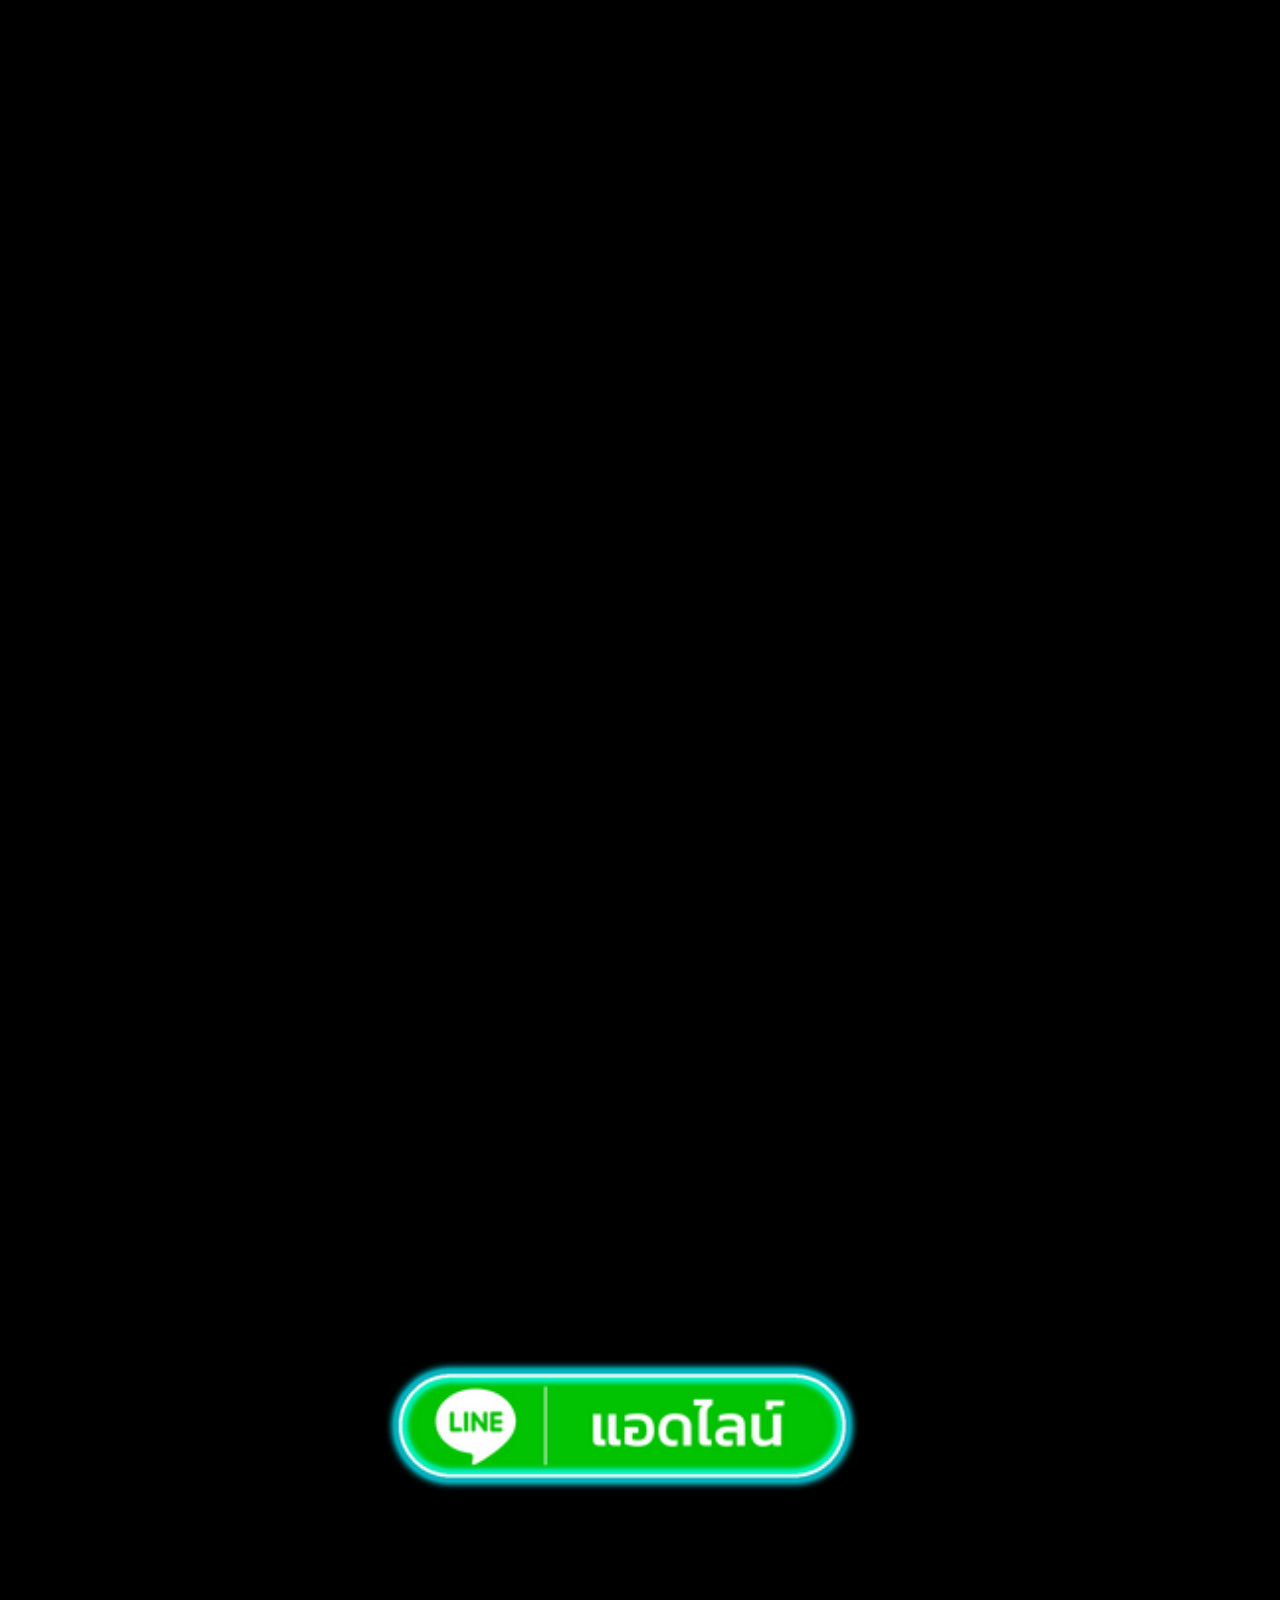
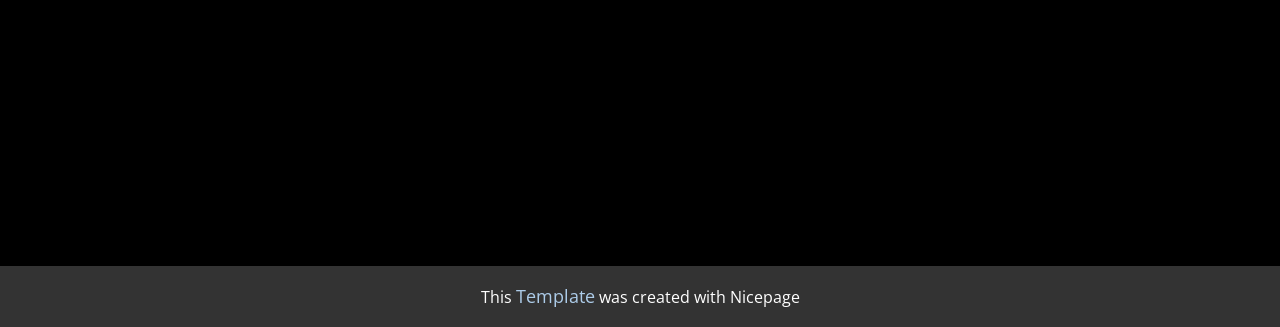
==== index.html @ 93cdf3be "Add files via upload" ====
<!DOCTYPE html>
<html style="font-size: 16px;" lang="en"><head>
    <meta name="viewport" content="width=device-width, initial-scale=1.0">
    <meta charset="utf-8">
    <meta name="keywords" content="">
    <meta name="description" content="">
    <title>GOPREMIUM</title>
    <link rel="stylesheet" href="nicepage.css" media="screen">
<link rel="stylesheet" href="index.css" media="screen">
    <script class="u-script" type="text/javascript" src="jquery.js" defer=""></script>
    <script class="u-script" type="text/javascript" src="nicepage.js" defer=""></script>
    <meta name="generator" content="Nicepage 7.15.4, nicepage.com">
    
    
    
    
    
    
    <link id="u-page-google-font" rel="stylesheet" href="https://fonts.googleapis.com/css2?display=swap&amp;family=Roboto:ital,wght@0,100;0,200;0,300;0,400;0,500;0,600;0,700;0,800;0,900;1,100;1,200;1,300;1,400;1,500;1,600;1,700;1,800;1,900&amp;family=Open+Sans:ital,wght@0,300;0,400;0,500;0,600;0,700;0,800;1,300;1,400;1,500;1,600;1,700;1,800">
    <script type="application/ld+json">{
		"@context": "http://schema.org",
		"@type": "Organization",
		"name": ""
}</script>
    <meta name="theme-color" content="#478ac9">
    <meta property="og:title" content="GOPREMIUM">
    <meta property="og:type" content="website">
  <meta data-intl-tel-input-cdn-path="intlTelInput/"></head>
  <body data-home-page="GOPREMIUM.html" data-home-page-title="GOPREMIUM" data-path-to-root="./" data-include-products="false" class="u-body u-clearfix u-xl-mode" data-lang="en"><header class="u-black u-clearfix u-header u-header" id="header"><div class="u-clearfix u-sheet u-valign-middle-lg u-valign-middle-md u-valign-middle-sm u-valign-middle-xl u-sheet-1">
        <div class="u-video u-video-contain u-video-1">
          <div class="embed-responsive embed-responsive-1">
            <iframe style="position: absolute;top: 0;left: 0;width: 100%;height: 100%;" class="embed-responsive-item" src="https://www.youtube.com/embed/jH6SgAZdthA?playlist=jH6SgAZdthA&amp;loop=1&amp;mute=1&amp;showinfo=0&amp;controls=0&amp;start=0&amp;autoplay=1" data-autoplay="1" frameborder="0" allowfullscreen=""></iframe>
          </div>
        </div>
      </div></header>
    <section class="u-black u-clearfix u-container-align-center u-section-1" id="block-1">
      <div class="u-clearfix u-sheet u-sheet-1">
        <div class="u-expanded-width-xs u-video u-video-contain u-video-1">
          <div class="embed-responsive embed-responsive-1">
            <iframe style="position: absolute;top: 0;left: 0;width: 100%;height: 100%;" class="embed-responsive-item" src="https://www.youtube.com/embed/jH6SgAZdthA?playlist=jH6SgAZdthA&amp;loop=1&amp;mute=1&amp;showinfo=0&amp;controls=0&amp;start=0&amp;autoplay=1" data-autoplay="1" frameborder="0" allowfullscreen=""></iframe>
          </div>
        </div>
      </div>
    </section>
    <section class="u-black u-clearfix u-container-align-center u-section-2" id="block-2">
      <div class="u-clearfix u-sheet u-sheet-1">
        <div class="u-expanded-width-xs u-video u-video-contain u-video-1">
          <div class="embed-responsive embed-responsive-1">
            <iframe style="position: absolute;top: 0;left: 0;width: 100%;height: 100%;" class="embed-responsive-item" src="https://www.youtube.com/embed/B5QLQYy3P2M?playlist=B5QLQYy3P2M&amp;loop=1&amp;mute=1&amp;showinfo=0&amp;controls=0&amp;start=0&amp;autoplay=1" data-autoplay="1" frameborder="0" allowfullscreen=""></iframe>
          </div>
        </div>
      </div>
    </section>
    <section class="u-black u-clearfix u-container-align-center u-section-3" id="block-3">
      <div class="u-clearfix u-sheet u-valign-middle-xs u-sheet-1">
        <div class="u-expanded-width-xs u-video u-video-contain u-video-1">
          <div class="embed-responsive embed-responsive-1">
            <iframe style="position: absolute;top: 0;left: 0;width: 100%;height: 100%;" class="embed-responsive-item" src="https://www.youtube.com/embed/MY0XaTFmZc0?playlist=MY0XaTFmZc0&amp;loop=1&amp;mute=1&amp;showinfo=0&amp;controls=0&amp;start=0&amp;autoplay=1" data-autoplay="1" frameborder="0" allowfullscreen=""></iframe>
          </div>
        </div>
      </div>
    </section>
    <section class="u-black u-clearfix u-section-4" id="block-4">
      <div class="u-clearfix u-sheet u-valign-middle-xs u-sheet-1">
        <img class="custom-expanded infinite u-image u-image-contain u-image-default u-preserve-proportions u-image-1" src="images/d4322e92-223e-3768-cf00-bc6e5fb22222.png" alt="" data-image-width="150" data-image-height="43" data-href="https://line.me/R/ti/p/%40615yysio" title="ADDLINE" data-animation-name="flash" data-animation-duration="1000" data-animation-delay="0" data-animation-direction="">
      </div>
    </section>
    
    
    
    <footer class="u-align-center u-black u-clearfix u-container-align-center u-footer u-footer" id="footer"><div class="u-clearfix u-sheet u-sheet-1"></div></footer>
    <section class="u-backlink u-clearfix u-grey-80"> This <a href="https://nicepage.com/templates">Template</a> was created with Nicepage 
    </section>
  
</body></html>
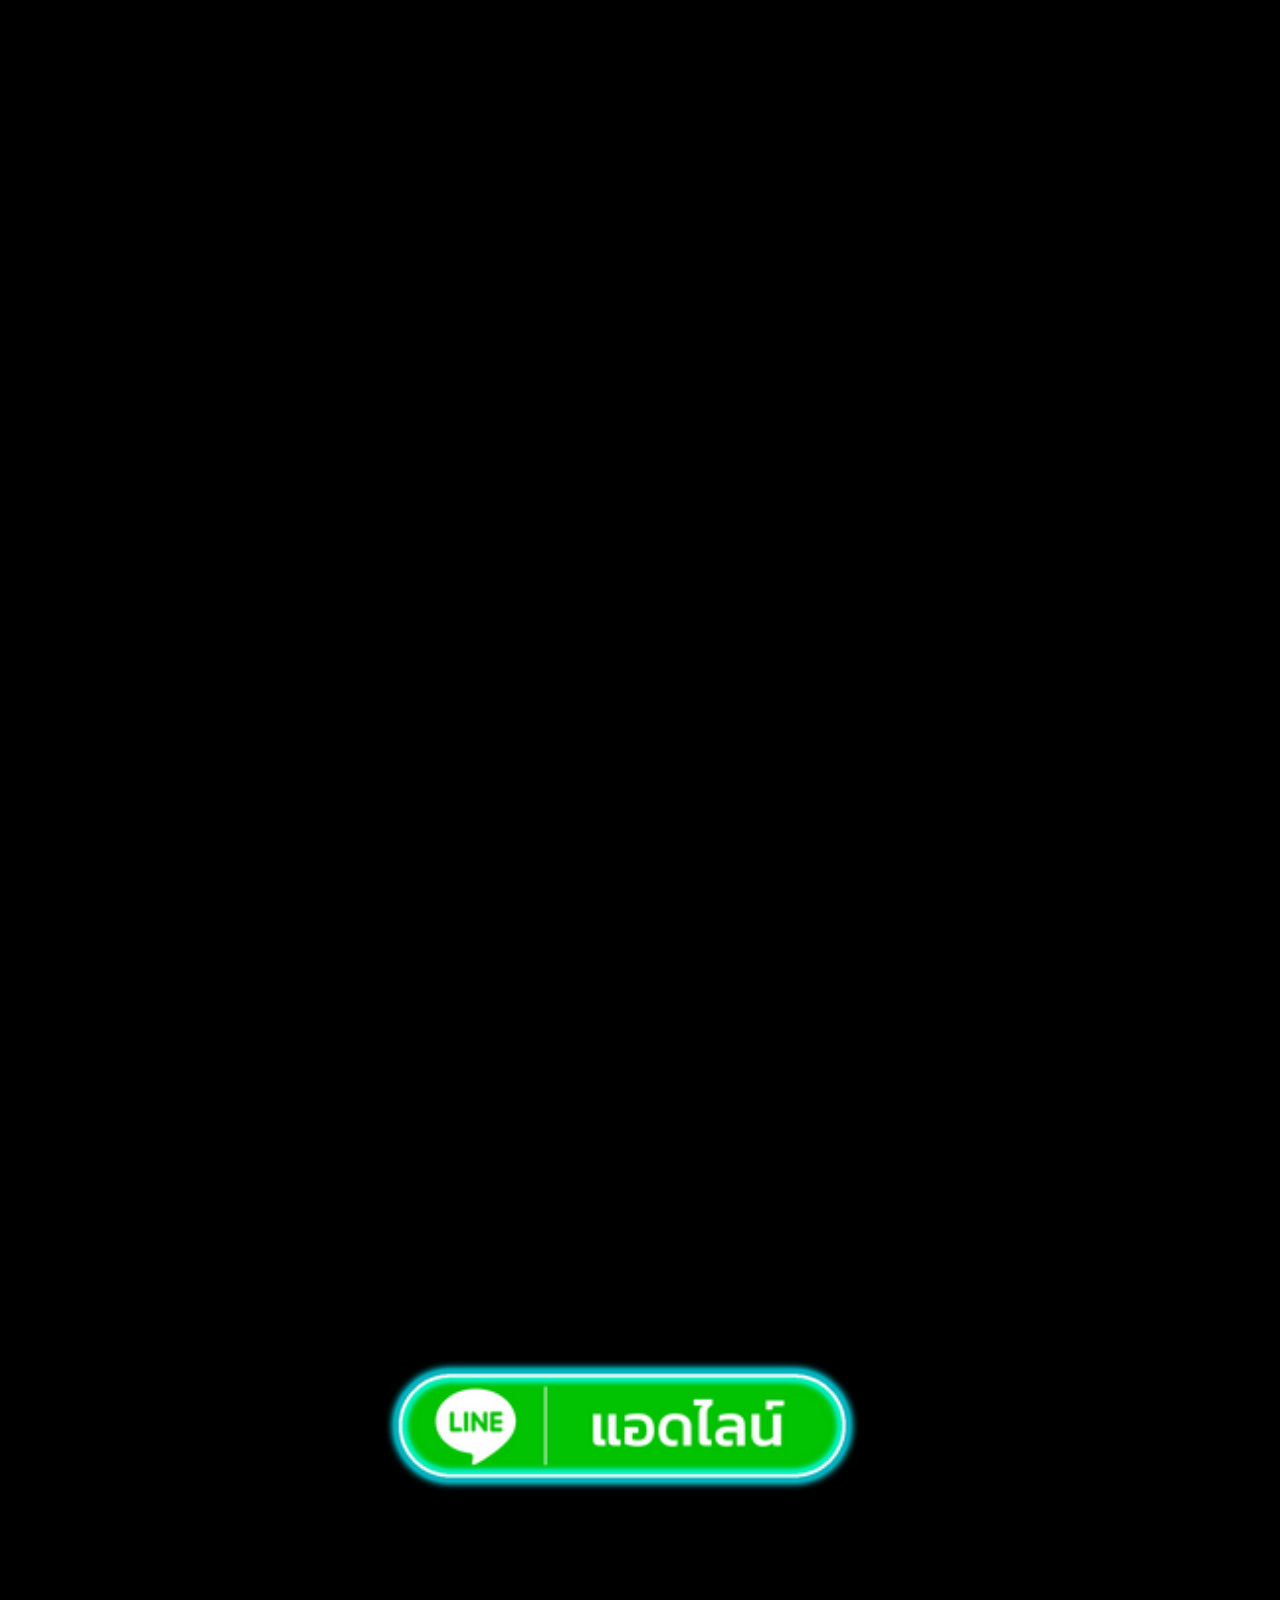
==== commit 32dfe369: "Update index.html" ====
--- a/index.html
+++ b/index.html
@@ -69,7 +69,6 @@
     
     
     <footer class="u-align-center u-black u-clearfix u-container-align-center u-footer u-footer" id="footer"><div class="u-clearfix u-sheet u-sheet-1"></div></footer>
-    <section class="u-backlink u-clearfix u-grey-80"> This <a href="https://nicepage.com/templates">Template</a> was created with Nicepage 
-    </section>
+
   
-</body></html>+</body></html>
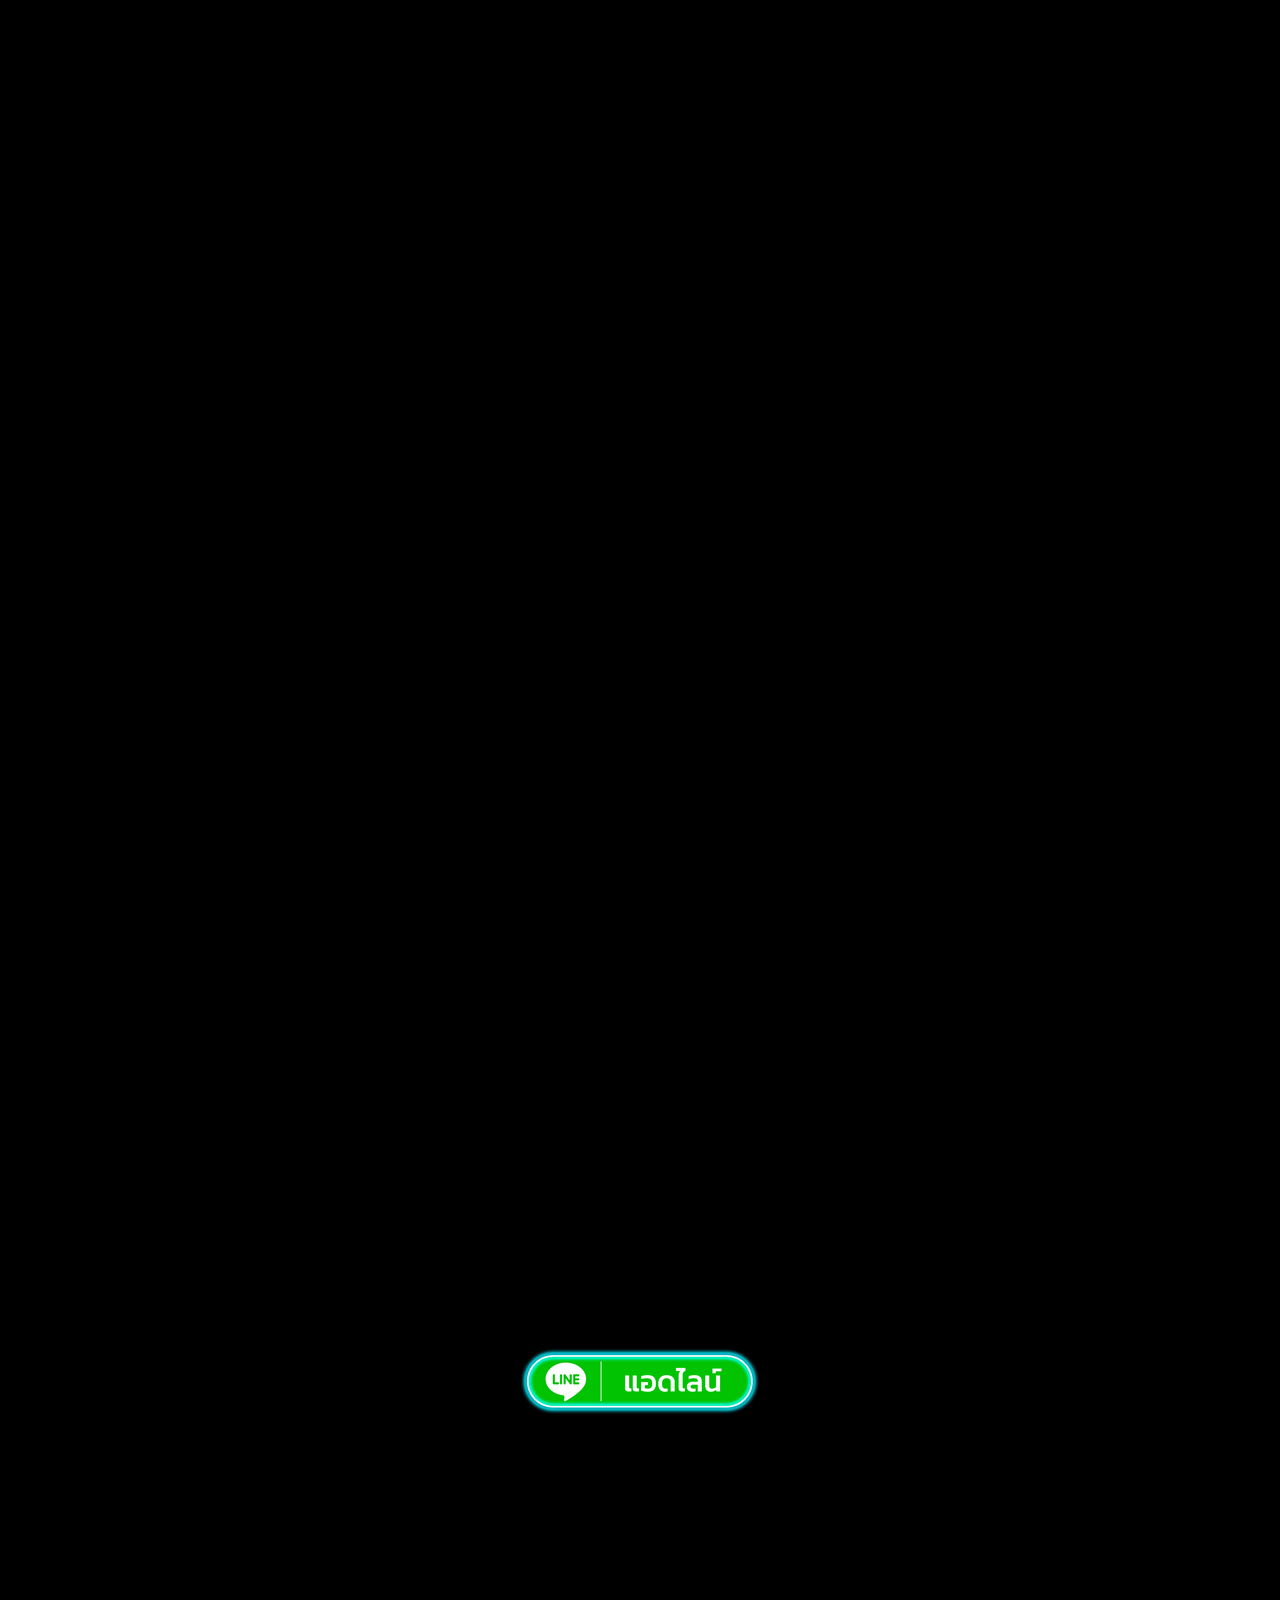
==== commit b228ac73: "Update index.html" ====
--- a/index.html
+++ b/index.html
@@ -61,10 +61,20 @@
       </div>
     </section>
     <section class="u-black u-clearfix u-section-4" id="block-4">
-      <div class="u-clearfix u-sheet u-valign-middle-xs u-sheet-1">
-        <img class="custom-expanded infinite u-image u-image-contain u-image-default u-preserve-proportions u-image-1" src="images/d4322e92-223e-3768-cf00-bc6e5fb22222.png" alt="" data-image-width="150" data-image-height="43" data-href="https://line.me/R/ti/p/%40615yysio" title="ADDLINE" data-animation-name="flash" data-animation-duration="1000" data-animation-delay="0" data-animation-direction="">
-      </div>
-    </section>
+  <div class="u-clearfix u-sheet u-valign-middle-xs u-sheet-1" style="text-align:center;">
+    
+    <!-- ห่อภาพปุ่มด้วย div สำหรับเอฟเฟกต์นีออน -->
+    <a href="https://line.me/R/ti/p/%40615yysio" target="_blank" class="neon-wrapper">
+      <img
+        src="images/d4322e92-223e-3768-cf00-bc6e5fb22222.png"
+        alt="ADD LINE"
+        class="neon-png"
+        title="ADD LINE">
+    </a>
+
+  </div>
+</section>
+
     
     
     
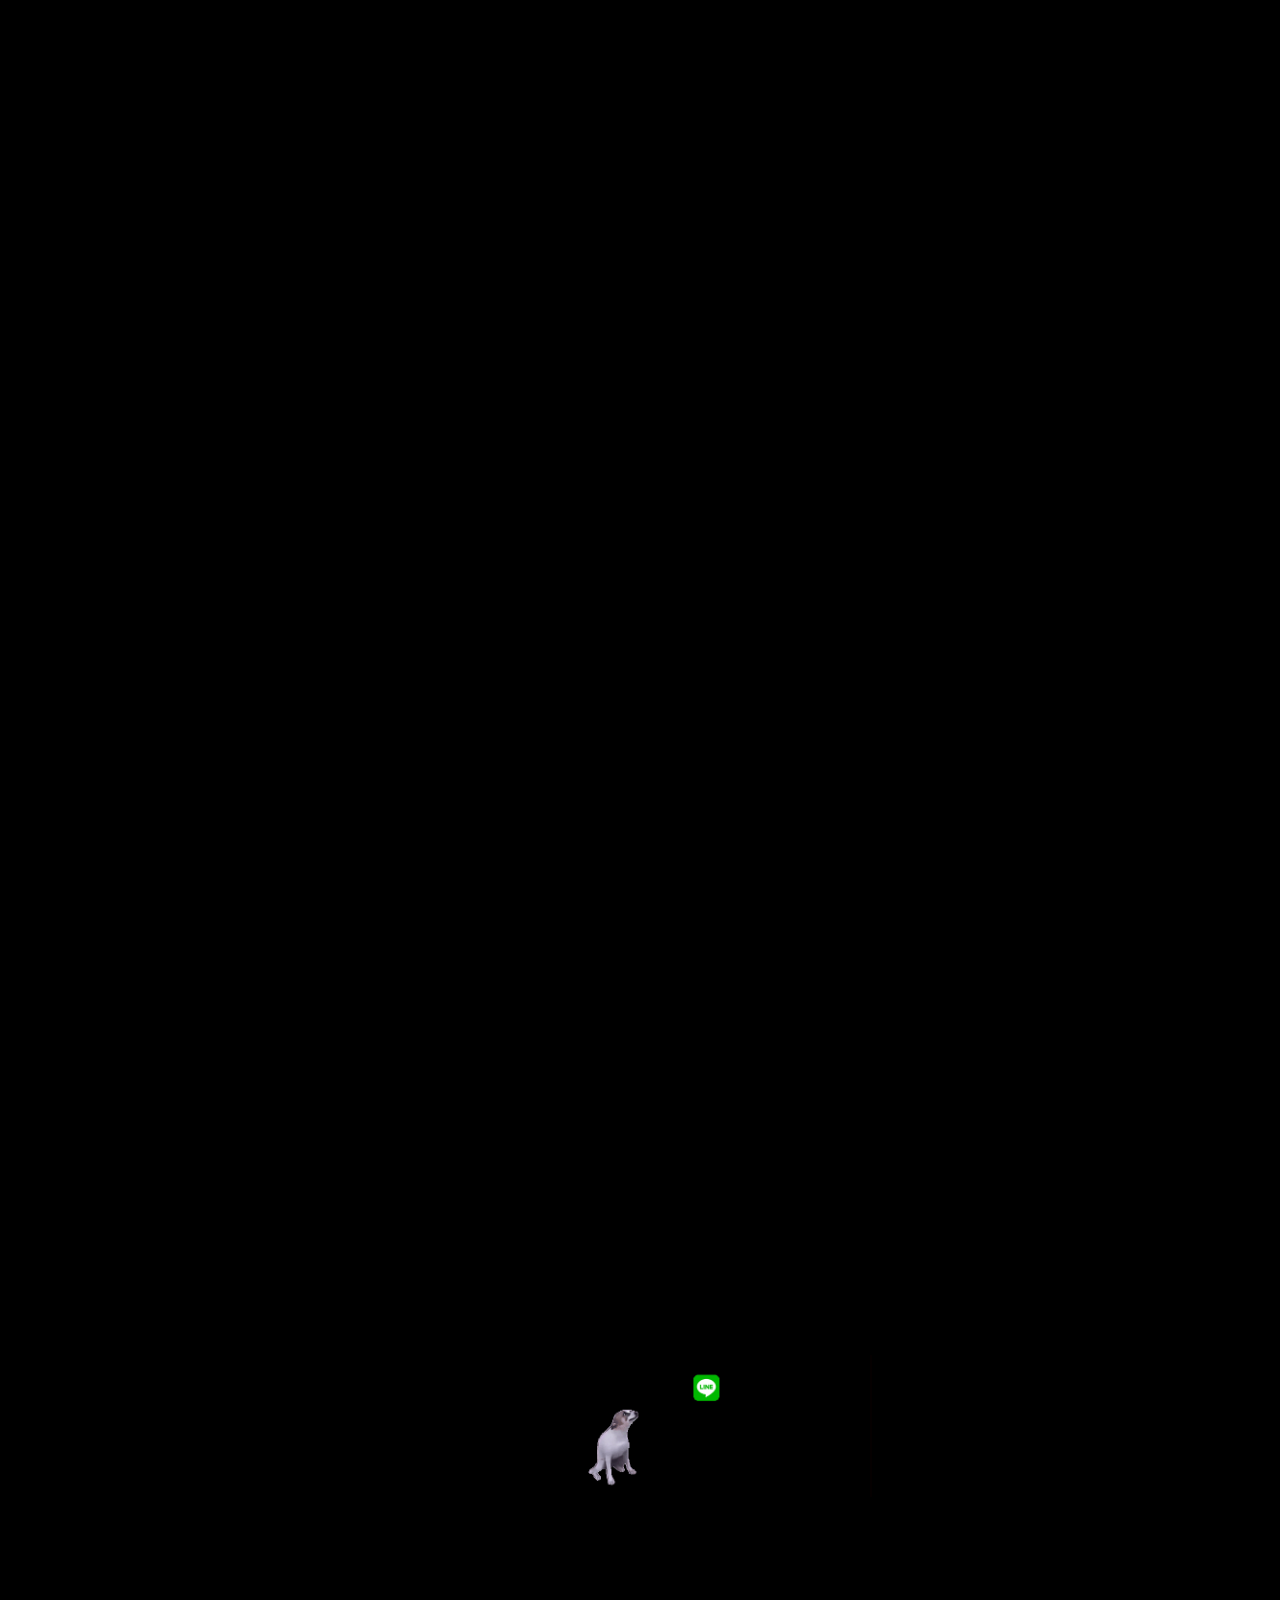
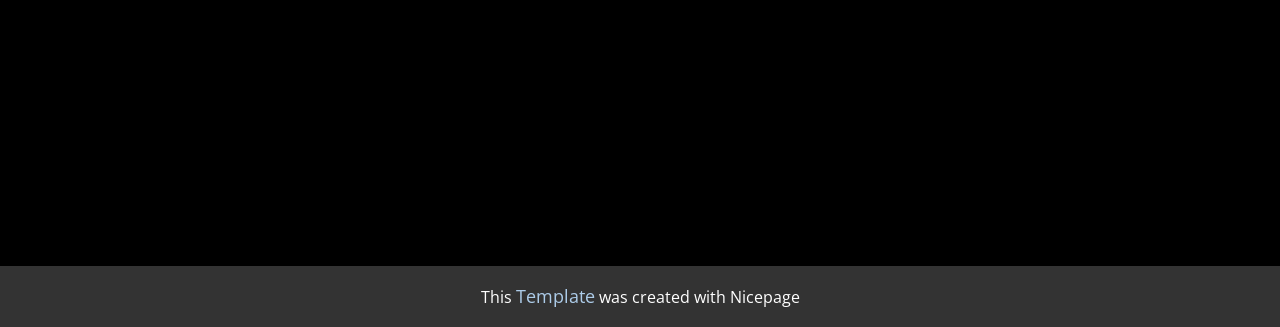
==== commit 97d853e2: "Add files via upload" ====
--- a/index.html
+++ b/index.html
@@ -20,10 +20,11 @@
     <script type="application/ld+json">{
 		"@context": "http://schema.org",
 		"@type": "Organization",
-		"name": ""
+		"name": "Site2"
 }</script>
     <meta name="theme-color" content="#478ac9">
     <meta property="og:title" content="GOPREMIUM">
+    <meta property="og:description" content="">
     <meta property="og:type" content="website">
   <meta data-intl-tel-input-cdn-path="intlTelInput/"></head>
   <body data-home-page="GOPREMIUM.html" data-home-page-title="GOPREMIUM" data-path-to-root="./" data-include-products="false" class="u-body u-clearfix u-xl-mode" data-lang="en"><header class="u-black u-clearfix u-header u-header" id="header"><div class="u-clearfix u-sheet u-valign-middle-lg u-valign-middle-md u-valign-middle-sm u-valign-middle-xl u-sheet-1">
@@ -46,7 +47,7 @@
       <div class="u-clearfix u-sheet u-sheet-1">
         <div class="u-expanded-width-xs u-video u-video-contain u-video-1">
           <div class="embed-responsive embed-responsive-1">
-            <iframe style="position: absolute;top: 0;left: 0;width: 100%;height: 100%;" class="embed-responsive-item" src="https://www.youtube.com/embed/B5QLQYy3P2M?playlist=B5QLQYy3P2M&amp;loop=1&amp;mute=1&amp;showinfo=0&amp;controls=0&amp;start=0&amp;autoplay=1" data-autoplay="1" frameborder="0" allowfullscreen=""></iframe>
+            <iframe style="position: absolute;top: 0;left: 0;width: 100%;height: 100%;" class="embed-responsive-item" src="https://www.youtube.com/embed/B5QLQYy3P2M?mute=0&amp;showinfo=0&amp;controls=0&amp;start=0" frameborder="0" allowfullscreen=""></iframe>
           </div>
         </div>
       </div>
@@ -61,24 +62,15 @@
       </div>
     </section>
     <section class="u-black u-clearfix u-section-4" id="block-4">
-  <div class="u-clearfix u-sheet u-valign-middle-xs u-sheet-1" style="text-align:center;">
-    
-    <!-- ห่อภาพปุ่มด้วย div สำหรับเอฟเฟกต์นีออน -->
-    <a href="https://line.me/R/ti/p/%40615yysio" target="_blank" class="neon-wrapper">
-      <img
-        src="images/d4322e92-223e-3768-cf00-bc6e5fb22222.png"
-        alt="ADD LINE"
-        class="neon-png"
-        title="ADD LINE">
-    </a>
-
-  </div>
-</section>
-
+      <div class="u-clearfix u-sheet u-valign-middle-xs u-sheet-1">
+        <img class="custom-expanded infinite u-image u-image-contain u-image-round u-preserve-proportions u-image-1" src="images/dogd.gif" alt="" data-image-width="150" data-image-height="98" data-href="https://line.me/R/ti/p/%40615yysio" title="ADDLINE" data-animation-out="0">
+      </div>
+    </section>
     
     
     
     <footer class="u-align-center u-black u-clearfix u-container-align-center u-footer u-footer" id="footer"><div class="u-clearfix u-sheet u-sheet-1"></div></footer>
-
+    <section class="u-backlink u-clearfix u-grey-80"> This <a href="https://nicepage.com/templates">Template</a> was created with Nicepage 
+    </section>
   
-</body></html>
+</body></html>
--- a/nicepage.css
+++ b/nicepage.css
@@ -45520,7 +45520,234 @@
 
 /*begin-variables sitestylecss*/
 
+.u-custom-color-1,
+        .u-body.u-custom-color-1,
+        section.u-custom-color-1:before,
+        .u-custom-color-1 > .u-audio-main-layout-wrapper:before,
+        .u-custom-color-1 > .u-container-layout:before,
+        .u-custom-color-1 > .u-inner-container-layout:before,
+        .u-custom-color-1.u-sidenav:before,
+        .u-container-layout.u-container-layout.u-custom-color-1:before,
+        .u-table-alt-custom-color-1 tr:nth-child(even)
+        {
+            color: #ffffff;
+            background-color: #ff0000;
 
+        }
+
+        .u-input.u-custom-color-1,
+        .u-field-input.u-custom-color-1,
+        .u-button-style.u-custom-color-1,
+        .u-button-style.u-custom-color-1[class*="u-border-"]
+        {
+            color: #ffffff !important;
+            background-color: #ff0000 !important;
+        }
+
+        .u-button-style.u-custom-color-1:hover,
+        .u-button-style.u-custom-color-1[class*="u-border-"]:hover,
+        .u-button-style.u-custom-color-1:focus,
+        .u-button-style.u-custom-color-1[class*="u-border-"]:focus,
+        .u-button-style.u-button-style.u-custom-color-1:active,
+        .u-button-style.u-button-style.u-custom-color-1[class*="u-border-"]:active,
+        .u-button-style.u-button-style.u-custom-color-1.active,
+        .u-button-style.u-button-style.u-custom-color-1[class*="u-border-"].active,
+        li.active > .u-button-style.u-button-style.u-custom-color-1,
+        li.active > .u-button-style.u-button-style.u-custom-color-1[class*="u-border-"]
+        {
+            color: #ffffff !important;
+            background-color: #e60000 !important;
+        }
+
+        /* hover */
+        .u-hover-custom-color-1:hover,
+        .u-hover-custom-color-1[class*="u-border-"]:hover,
+        .u-hover-custom-color-1:focus,
+        .u-hover-custom-color-1[class*="u-border-"]:focus,
+        a.u-button-style.u-hover-custom-color-1:hover,
+        a.u-button-style.u-hover-custom-color-1.hover,
+        a.u-button-style.u-hover-custom-color-1[class*="u-border-"]:hover,
+        a.u-button-style.u-hover-custom-color-1[class*="u-border-"].hover,
+        a.u-button-style:hover > .u-hover-custom-color-1,
+        a.u-button-style:hover > .u-hover-custom-color-1[class*="u-border-"],
+        a.u-button-style.u-hover-custom-color-1:focus,
+        a.u-button-style.u-hover-custom-color-1[class*="u-border-"]:focus
+        {
+            color: #ffffff !important;
+            background-color: #ff0000 !important;
+        }
+
+        /* active */
+        .u-active-custom-color-1.u-active.u-active,
+        .u-active-custom-color-1[class*="u-border-"].u-active.u-active,
+        a.u-button-style.u-button-style.u-active-custom-color-1:active,
+        a.u-button-style.u-button-style.u-active-custom-color-1[class*="u-border-"]:active,
+        a.u-button-style.u-button-style.u-active-custom-color-1.active,
+        a.u-button-style.u-button-style.u-active-custom-color-1[class*="u-border-"].active,
+        a.u-button-style.u-button-style.active > .u-active-custom-color-1,
+        a.u-button-style.u-button-style.active > .u-active-custom-color-1[class*="u-border-"],
+        li.active > a.u-button-style.u-button-style.u-active-custom-color-1,
+        li.active > a.u-button-style.u-button-style.u-active-custom-color-1[class*="u-border-"],
+        input.u-field-input.u-field-input.u-active-custom-color-1:checked
+        {
+            color: #ffffff !important;
+            background-color: #ff0000 !important;
+        }
+
+        a.u-link.u-hover-custom-color-1:hover {
+            color: #ff0000 !important;
+        }
+
+        
+
+        
+        .u-border-custom-color-1,
+        .u-border-custom-color-1.u-input,
+        .u-border-custom-color-1.u-field-input.u-field-input,
+        .u-separator-custom-color-1:after
+        {
+            border-color: #ff0000;
+            stroke: #ff0000;
+        }
+
+        .u-button-style.u-border-custom-color-1
+        {
+            border-color: #ff0000 !important;
+            color: #ff0000 !important;
+            background-color: transparent !important;
+        }
+
+        .u-button-style.u-border-custom-color-1:hover,
+        .u-button-style.u-border-custom-color-1:focus
+        {
+            border-color: transparent !important;
+            color: #e60000 !important;
+            background-color: transparent !important;
+        }
+
+        .u-border-hover-custom-color-1:hover,
+        .u-border-hover-custom-color-1:focus,
+        a.u-button-style.u-border-hover-custom-color-1:hover,
+        a.u-button-style:hover > .u-border-hover-custom-color-1,
+        a.u-button-style.u-border-hover-custom-color-1:focus
+        {
+            color: #ff0000 !important;
+            border-color: #ff0000 !important;
+        }
+
+
+        .u-border-active-custom-color-1.u-active.u-active,
+        a.u-button-style.u-button-style.u-border-active-custom-color-1:active,
+        a.u-button-style.u-button-style.u-border-active-custom-color-1.active,
+        a.u-button-style.u-button-style.active > .u-border-active-custom-color-1,
+        li.active > a.u-button-style.u-button-style.u-border-active-custom-color-1,
+        input.u-field-input.u-field-input.u-border-active-custom-color-1:checked
+        {
+            color: #ff0000 !important;
+            border-color: #ff0000 !important;
+        }
+
+        .u-link.u-border-custom-color-1[class*="u-border-"]
+        {
+            border-color: #ff0000 !important;
+        }
+
+        .u-link.u-border-custom-color-1[class*="u-border-"]:hover
+        {
+            border-color: #e60000 !important;
+        }
+        
+
+        
+        .u-text-custom-color-1,
+        .u-input.u-text-custom-color-1,
+        .u-input.u-text-custom-color-1[class*="u-border-"],
+        li.active > a.u-button-style.u-text-custom-color-1,
+        li.active > a.u-button-style.u-text-custom-color-1[class*="u-border-"],
+        a.u-button-style.u-text-custom-color-1,
+        a.u-button-style.u-text-custom-color-1[class*="u-border-"]
+        {
+            color: #ff0000 !important;
+            
+            
+            
+        }
+
+        a.u-button-style.u-text-custom-color-1:hover,
+        a.u-button-style.u-text-custom-color-1[class*="u-border-"]:hover,
+        a.u-button-style.u-text-custom-color-1:focus,
+        a.u-button-style.u-text-custom-color-1[class*="u-border-"]:focus,
+        a.u-button-style.u-button-style.u-text-custom-color-1:active,
+        a.u-button-style.u-button-style.u-text-custom-color-1[class*="u-border-"]:active,
+        a.u-button-style.u-button-style.u-text-custom-color-1.active,
+        a.u-button-style.u-button-style.u-text-custom-color-1[class*="u-border-"].active
+        {
+            color: #e60000 !important;
+        }
+
+        /* hover */
+        a.u-button-style:hover > .u-text-hover-custom-color-1,
+        a.u-button-style:hover > .u-text-hover-custom-color-1[class*="u-border-"],
+        a.u-button-style.u-button-style.u-text-hover-custom-color-1:hover,
+        a.u-button-style.u-button-style.u-text-hover-custom-color-1[class*="u-border-"]:hover,
+        a.u-button-style.u-button-style.u-button-style.u-text-hover-custom-color-1.active,
+        a.u-button-style.u-button-style.u-button-style.u-text-hover-custom-color-1[class*="u-border-"].active,
+        a.u-button-style.u-button-style.u-button-style.u-text-hover-custom-color-1:active,
+        a.u-button-style.u-button-style.u-button-style.u-text-hover-custom-color-1[class*="u-border-"]:active,
+        a.u-button-style.u-button-style.u-text-hover-custom-color-1:focus,
+        a.u-button-style.u-button-style.u-text-hover-custom-color-1[class*="u-border-"]:focus,
+        :not(.level-2) > .u-nav > .u-nav-item > a.u-nav-link.u-text-hover-custom-color-1:hover,
+        .u-text-hover-custom-color-1.u-language-url:hover,
+        .u-text-hover-custom-color-1 .u-language-url:hover,
+        .u-text-hover-custom-color-1.u-carousel-control:hover,
+        .u-text-hover-custom-color-1.u-gallery-nav:hover,
+        .u-popupmenu-items.u-text-hover-custom-color-1 .u-nav-link:hover,
+        .u-calendar-time-list .u-calendar-time-slot.u-text-hover-custom-color-1:hover
+        {
+            color: #ff0000 !important;
+        }
+
+        /* active */
+        a.u-button-style.u-button-style.u-button-style.u-button-style.u-text-active-custom-color-1:active,
+        a.u-button-style.u-button-style.u-button-style.u-button-style.u-text-active-custom-color-1[class*="u-border-"]:active,
+        a.u-button-style.u-button-style.u-button-style.u-button-style.u-text-active-custom-color-1.active,
+        a.u-button-style.u-button-style.u-button-style.u-button-style.u-text-active-custom-color-1[class*="u-border-"].active,
+        a.u-button-style.u-button-style.active > .u-text-active-custom-color-1,
+        a.u-button-style.u-button-style.active > .u-text-active-custom-color-1[class*="u-border-"],
+        :not(.level-2) > .u-nav > .u-nav-item > a.u-nav-link.u-nav-link.u-text-active-custom-color-1.active,
+        .u-popupmenu-items.u-popupmenu-items.u-text-active-custom-color-1 .u-nav-link.active,
+        .u-calendar-time-list .u-calendar-time-slot.u-text-active-custom-color-1.u-active
+        {
+            color: #ff0000 !important;
+        }
+
+        .u-text-custom-color-1 .u-svg-link {
+            fill: #ff0000;
+        }
+
+        .u-text-hover-custom-color-1:hover .u-svg-link,
+        .u-text-hover-custom-color-1:focus .u-svg-link,
+        .u-button-style:hover > .u-text-hover-custom-color-1 .u-svg-link
+        {
+            fill: #ff0000;
+        }
+
+        .u-text-active-custom-color-1:active .u-svg-link.u-svg-link,
+        .u-button-style.u-button-style:active > .u-text-active-custom-color-1 .u-svg-link,
+        .u-button-style.u-button-style.active > .u-text-active-custom-color-1 .u-svg-link
+        {
+            fill: #ff0000;
+        }
+
+        .u-link.u-text-custom-color-1:hover
+        {
+            color: #e60000 !important;
+        }
+
+        a.u-link.u-text-hover-custom-color-1:hover
+        {
+            color: #ff0000 !important;
+        }
 
         .u-body
         {
@@ -46090,15 +46317,15 @@
         /** color-rules **/
 
         /** alt-color-rules **/
-        :where(.u-body-color, .u-palette-1-base, .u-palette-1-dark-3, .u-palette-1-dark-2, .u-palette-1-dark-1, .u-palette-1, .u-palette-1-light-1, .u-palette-2-base, .u-palette-2-dark-3, .u-palette-2-dark-2, .u-palette-2-dark-1, .u-palette-2, .u-palette-2-light-1, .u-palette-3-dark-3, .u-palette-3-dark-2, .u-palette-3-dark-1, .u-palette-4-base, .u-palette-4-dark-3, .u-palette-4-dark-2, .u-palette-4-dark-1, .u-palette-5-dark-3, .u-palette-5-dark-2, .u-palette-5-dark-1, .u-grey-40, .u-grey-30, .u-grey-90, .u-grey-80, .u-grey-75, .u-black, .u-grey-70, .u-grey-60, .u-grey-50, .u-grey-dark-3, .u-grey-dark-2, .u-grey-dark-1, .u-grey, .u-shading) a, :where(.u-overlap-contrast .u-header) a:not(.u-nav-link):not(.u-btn)
+        :where(.u-custom-color-1, .u-body-color, .u-palette-1-base, .u-palette-1-dark-3, .u-palette-1-dark-2, .u-palette-1-dark-1, .u-palette-1, .u-palette-1-light-1, .u-palette-2-base, .u-palette-2-dark-3, .u-palette-2-dark-2, .u-palette-2-dark-1, .u-palette-2, .u-palette-2-light-1, .u-palette-3-dark-3, .u-palette-3-dark-2, .u-palette-3-dark-1, .u-palette-4-base, .u-palette-4-dark-3, .u-palette-4-dark-2, .u-palette-4-dark-1, .u-palette-5-dark-3, .u-palette-5-dark-2, .u-palette-5-dark-1, .u-grey-40, .u-grey-30, .u-grey-90, .u-grey-80, .u-grey-75, .u-black, .u-grey-70, .u-grey-60, .u-grey-50, .u-grey-dark-3, .u-grey-dark-2, .u-grey-dark-1, .u-grey, .u-shading) a, :where(.u-overlap-contrast .u-header) a:not(.u-nav-link):not(.u-btn)
         {
         color: #adcce9;
         }
-        :where(.u-body-color, .u-palette-1-base, .u-palette-1-dark-3, .u-palette-1-dark-2, .u-palette-1-dark-1, .u-palette-1, .u-palette-1-light-1, .u-palette-2-base, .u-palette-2-dark-3, .u-palette-2-dark-2, .u-palette-2-dark-1, .u-palette-2, .u-palette-2-light-1, .u-palette-3-dark-3, .u-palette-3-dark-2, .u-palette-3-dark-1, .u-palette-4-base, .u-palette-4-dark-3, .u-palette-4-dark-2, .u-palette-4-dark-1, .u-palette-5-dark-3, .u-palette-5-dark-2, .u-palette-5-dark-1, .u-grey-40, .u-grey-30, .u-grey-90, .u-grey-80, .u-grey-75, .u-black, .u-grey-70, .u-grey-60, .u-grey-50, .u-grey-dark-3, .u-grey-dark-2, .u-grey-dark-1, .u-grey) a:hover
+        :where(.u-custom-color-1, .u-body-color, .u-palette-1-base, .u-palette-1-dark-3, .u-palette-1-dark-2, .u-palette-1-dark-1, .u-palette-1, .u-palette-1-light-1, .u-palette-2-base, .u-palette-2-dark-3, .u-palette-2-dark-2, .u-palette-2-dark-1, .u-palette-2, .u-palette-2-light-1, .u-palette-3-dark-3, .u-palette-3-dark-2, .u-palette-3-dark-1, .u-palette-4-base, .u-palette-4-dark-3, .u-palette-4-dark-2, .u-palette-4-dark-1, .u-palette-5-dark-3, .u-palette-5-dark-2, .u-palette-5-dark-1, .u-grey-40, .u-grey-30, .u-grey-90, .u-grey-80, .u-grey-75, .u-black, .u-grey-70, .u-grey-60, .u-grey-50, .u-grey-dark-3, .u-grey-dark-2, .u-grey-dark-1, .u-grey) a:hover
         {
         color: #a1a1a1;
         }
-        :where(.u-body-color, .u-palette-1-base, .u-palette-1-dark-3, .u-palette-1-dark-2, .u-palette-1-dark-1, .u-palette-1, .u-palette-1-light-1, .u-palette-2-base, .u-palette-2-dark-3, .u-palette-2-dark-2, .u-palette-2-dark-1, .u-palette-2, .u-palette-2-light-1, .u-palette-3-dark-3, .u-palette-3-dark-2, .u-palette-3-dark-1, .u-palette-4-base, .u-palette-4-dark-3, .u-palette-4-dark-2, .u-palette-4-dark-1, .u-palette-5-dark-3, .u-palette-5-dark-2, .u-palette-5-dark-1, .u-grey-40, .u-grey-30, .u-grey-90, .u-grey-80, .u-grey-75, .u-black, .u-grey-70, .u-grey-60, .u-grey-50, .u-grey-dark-3, .u-grey-dark-2, .u-grey-dark-1, .u-grey) a:active
+        :where(.u-custom-color-1, .u-body-color, .u-palette-1-base, .u-palette-1-dark-3, .u-palette-1-dark-2, .u-palette-1-dark-1, .u-palette-1, .u-palette-1-light-1, .u-palette-2-base, .u-palette-2-dark-3, .u-palette-2-dark-2, .u-palette-2-dark-1, .u-palette-2, .u-palette-2-light-1, .u-palette-3-dark-3, .u-palette-3-dark-2, .u-palette-3-dark-1, .u-palette-4-base, .u-palette-4-dark-3, .u-palette-4-dark-2, .u-palette-4-dark-1, .u-palette-5-dark-3, .u-palette-5-dark-2, .u-palette-5-dark-1, .u-grey-40, .u-grey-30, .u-grey-90, .u-grey-80, .u-grey-75, .u-black, .u-grey-70, .u-grey-60, .u-grey-50, .u-grey-dark-3, .u-grey-dark-2, .u-grey-dark-1, .u-grey) a:active
         {
         color: #a1a1a1;
         }
--- a/index.css
+++ b/index.css
@@ -86,7 +86,9 @@
 .u-section-4 .u-image-1 {
   width: 495px;
   height: 142px;
-  margin: 9px auto 60px 305px;
+  box-shadow: 2px 0 0 0 rgba(255,0,0,0.02);
+  transform: rotate(0deg) scale(1) translateX(0px) translateY(0px);
+  margin: 9px auto 0 305px;
 }
 
 @media (max-width: 991px) {
@@ -103,14 +105,13 @@
 
 @media (max-width: 575px) {
   .u-section-4 .u-sheet-1 {
-    min-height: 98px;
+    min-height: 99px;
   }
 
   .u-section-4 .u-image-1 {
-    height: 78px;
-    width: 269px;
-    margin-top: 10px;
-    margin-left: auto;
-    margin-bottom: 10px;
+    height: 99px;
+    width: 342px;
+    filter: none;
+    margin: 1px -1px;
   }
 }
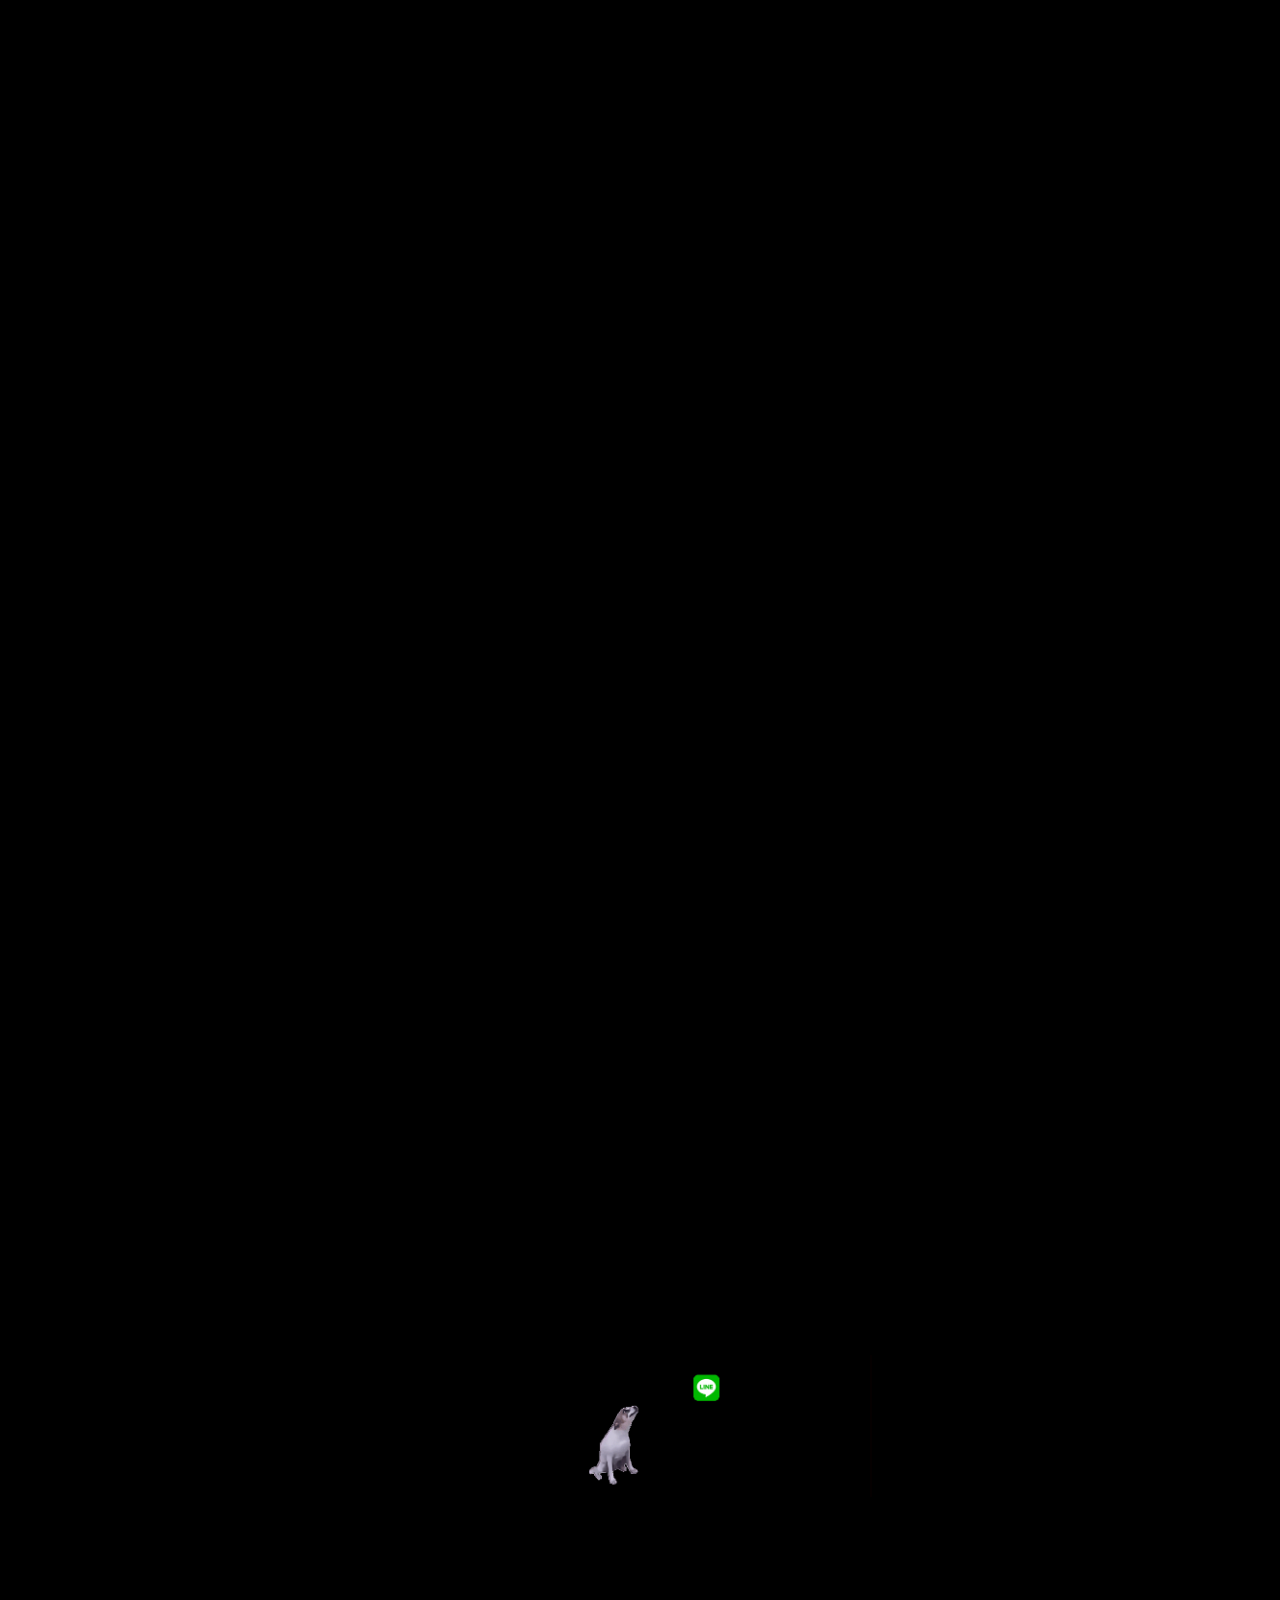
==== commit 6fe5e28a: "Update index.html" ====
--- a/index.html
+++ b/index.html
@@ -70,7 +70,6 @@
     
     
     <footer class="u-align-center u-black u-clearfix u-container-align-center u-footer u-footer" id="footer"><div class="u-clearfix u-sheet u-sheet-1"></div></footer>
-    <section class="u-backlink u-clearfix u-grey-80"> This <a href="https://nicepage.com/templates">Template</a> was created with Nicepage 
-    </section>
+
   
-</body></html>+</body></html>
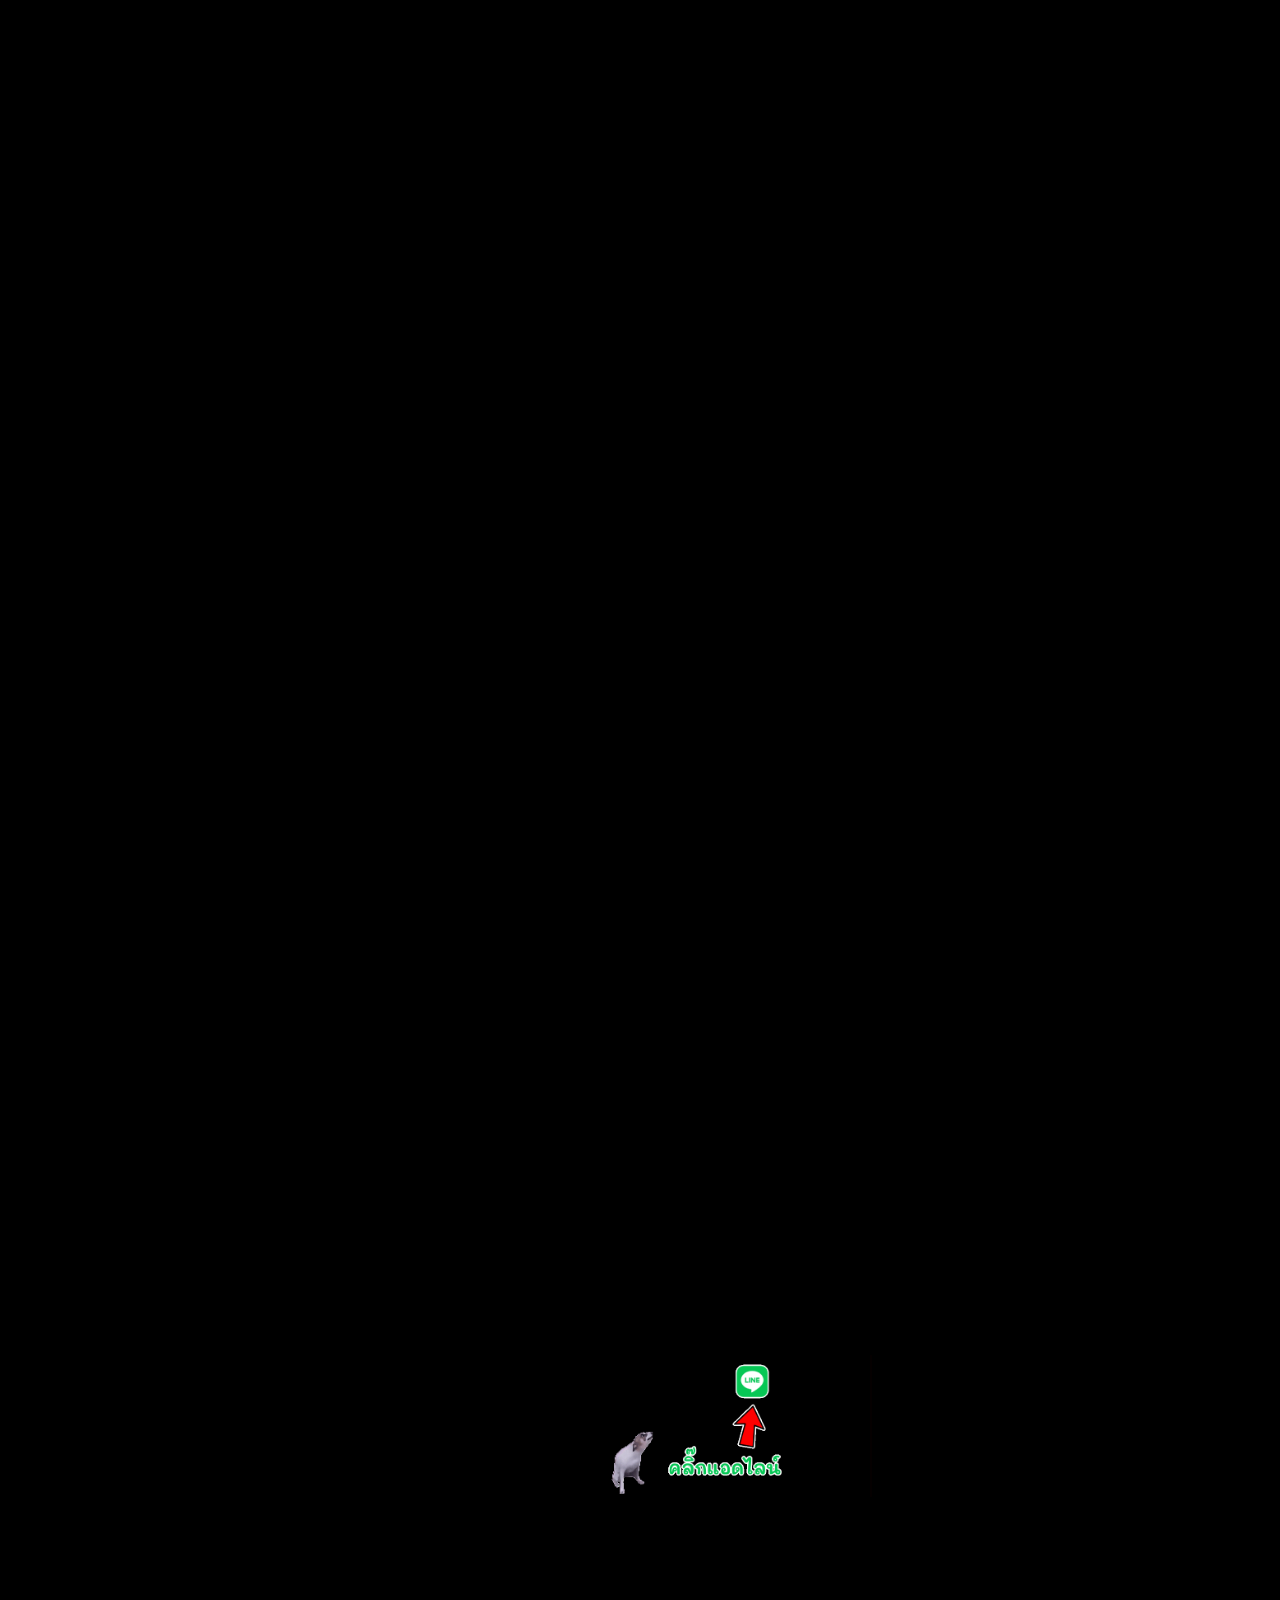
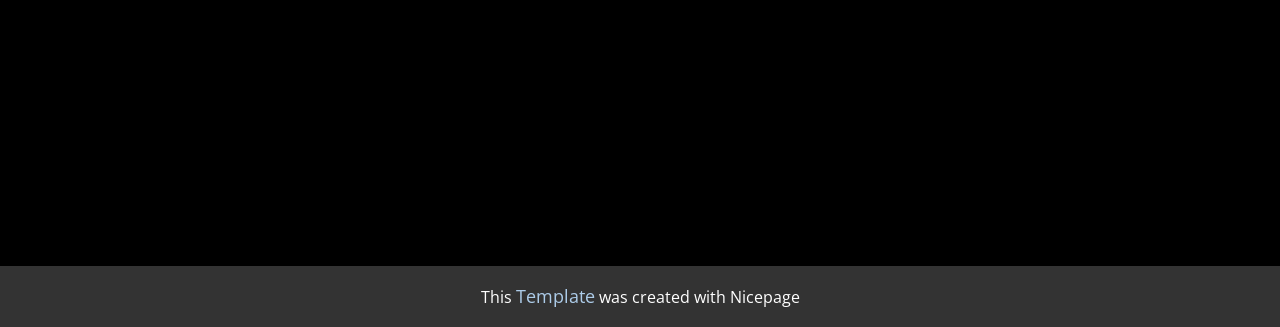
==== commit 7e2bf388: "Add files via upload" ====
--- a/index.html
+++ b/index.html
@@ -63,13 +63,14 @@
     </section>
     <section class="u-black u-clearfix u-section-4" id="block-4">
       <div class="u-clearfix u-sheet u-valign-middle-xs u-sheet-1">
-        <img class="custom-expanded infinite u-image u-image-contain u-image-round u-preserve-proportions u-image-1" src="images/dogd.gif" alt="" data-image-width="150" data-image-height="98" data-href="https://line.me/R/ti/p/%40615yysio" title="ADDLINE" data-animation-out="0">
+        <img class="custom-expanded infinite u-image u-image-contain u-image-round u-preserve-proportions u-image-1" src="images/dancing-dance.gif" alt="" data-image-width="150" data-image-height="64" data-href="https://line.me/R/ti/p/%40615yysio" title="ADDLINE" data-animation-out="0">
       </div>
     </section>
     
     
     
     <footer class="u-align-center u-black u-clearfix u-container-align-center u-footer u-footer" id="footer"><div class="u-clearfix u-sheet u-sheet-1"></div></footer>
-
+    <section class="u-backlink u-clearfix u-grey-80"> This <a href="https://nicepage.com/templates">Template</a> was created with Nicepage 
+    </section>
   
-</body></html>
+</body></html>
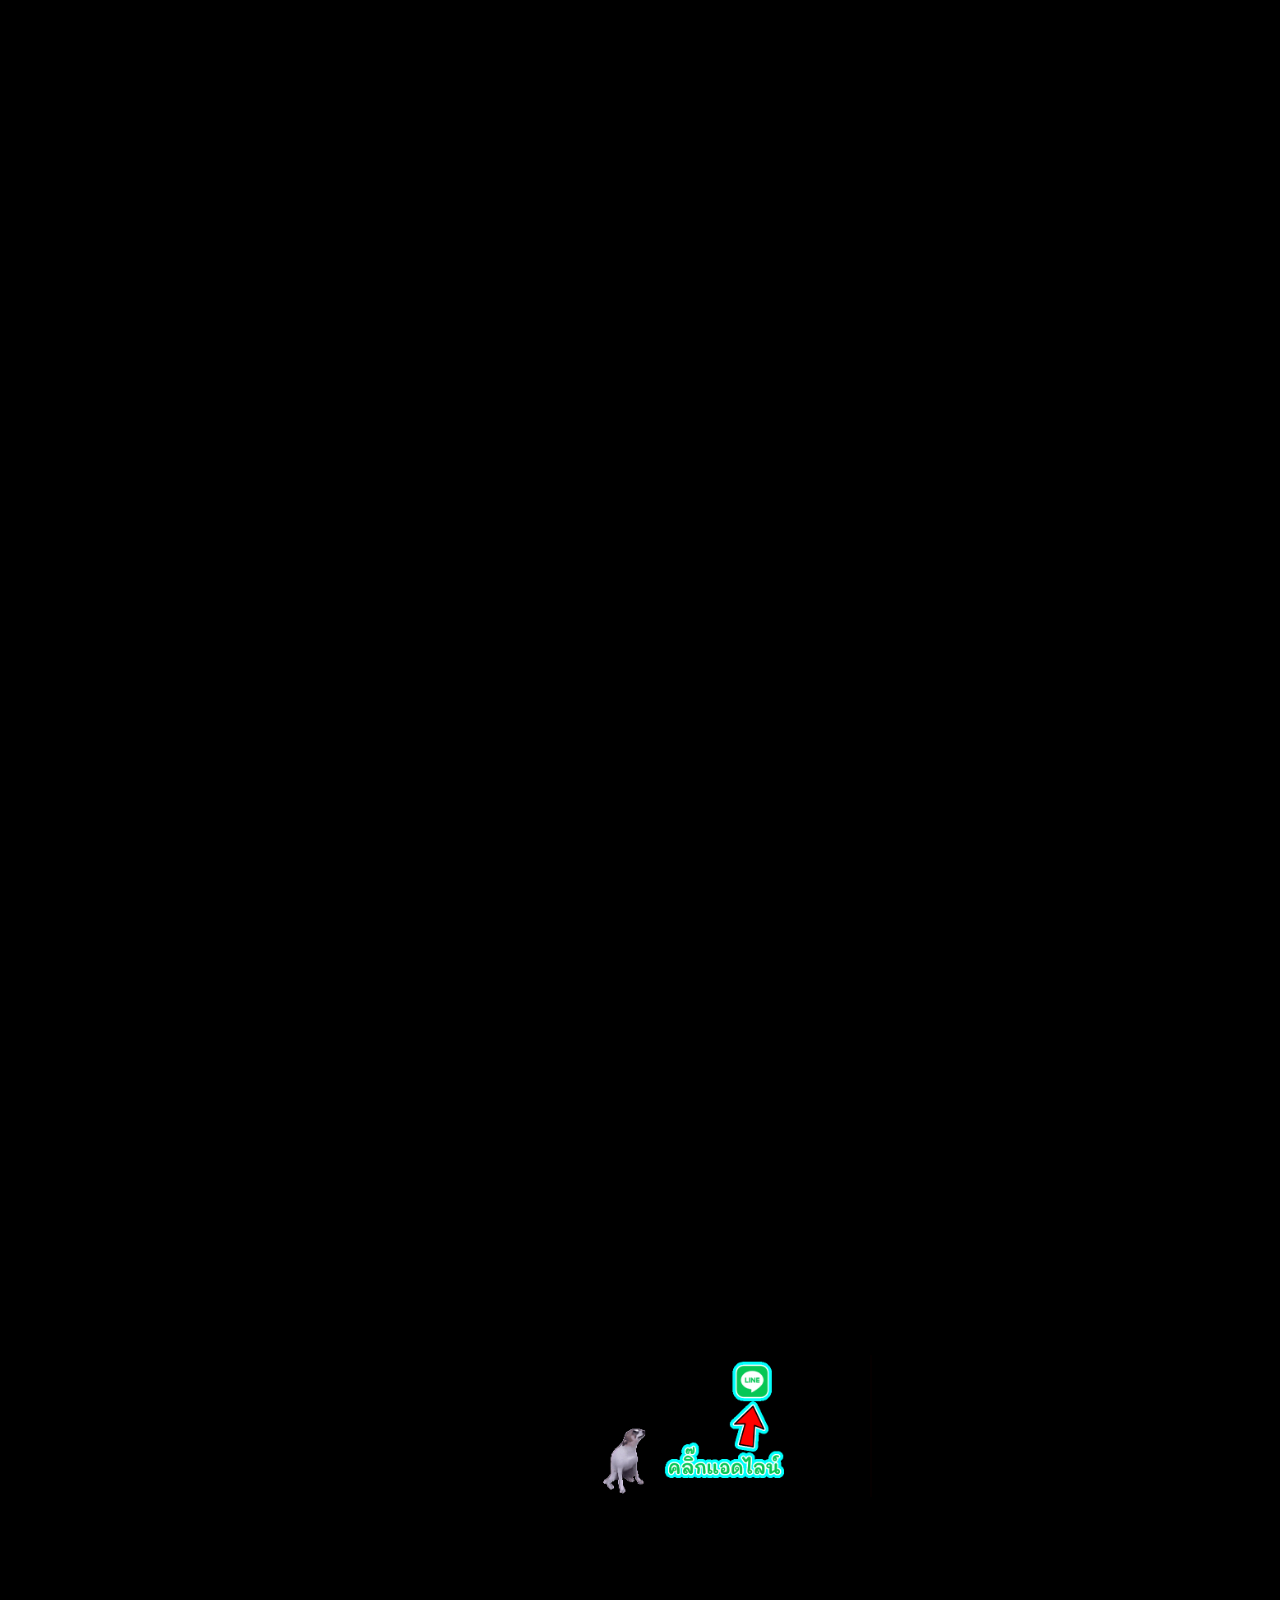
==== commit 460b7d78: "Update index.html" ====
--- a/index.html
+++ b/index.html
@@ -70,7 +70,6 @@
     
     
     <footer class="u-align-center u-black u-clearfix u-container-align-center u-footer u-footer" id="footer"><div class="u-clearfix u-sheet u-sheet-1"></div></footer>
-    <section class="u-backlink u-clearfix u-grey-80"> This <a href="https://nicepage.com/templates">Template</a> was created with Nicepage 
-    </section>
+
   
-</body></html>+</body></html>
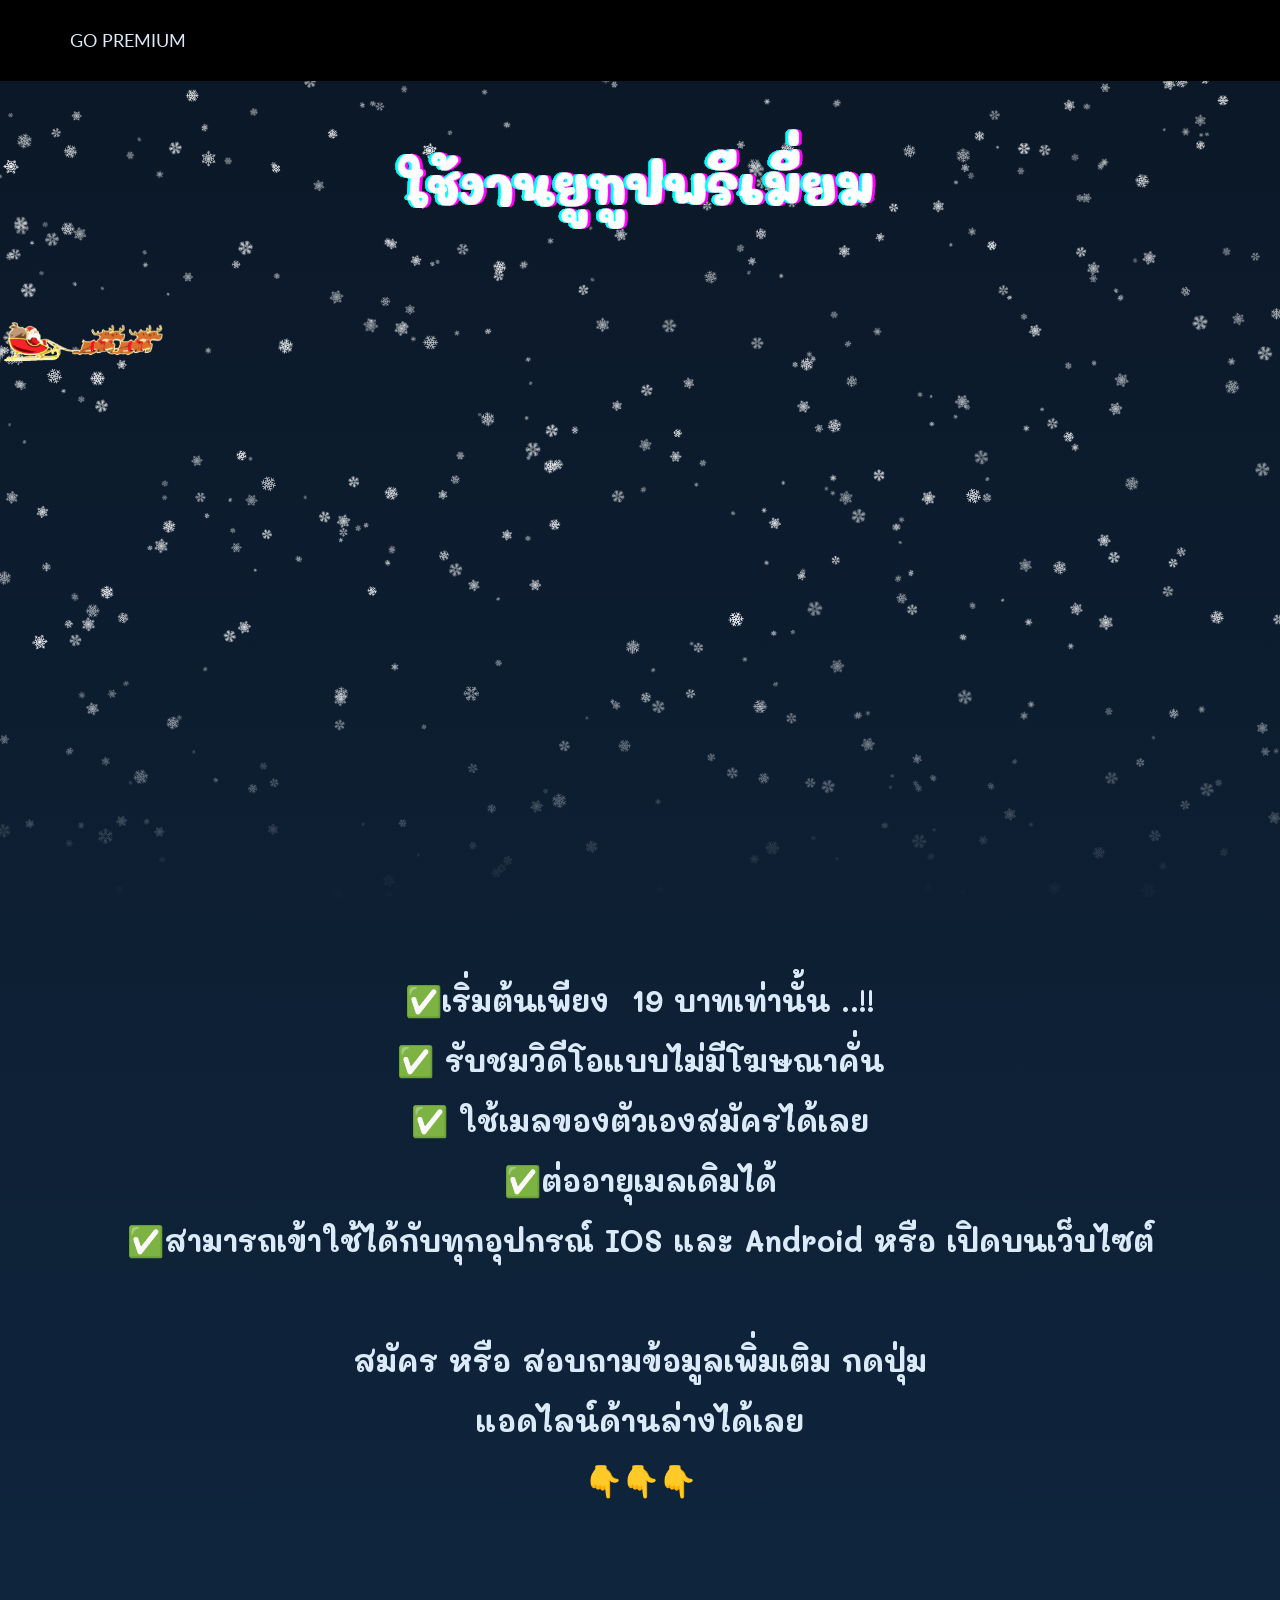
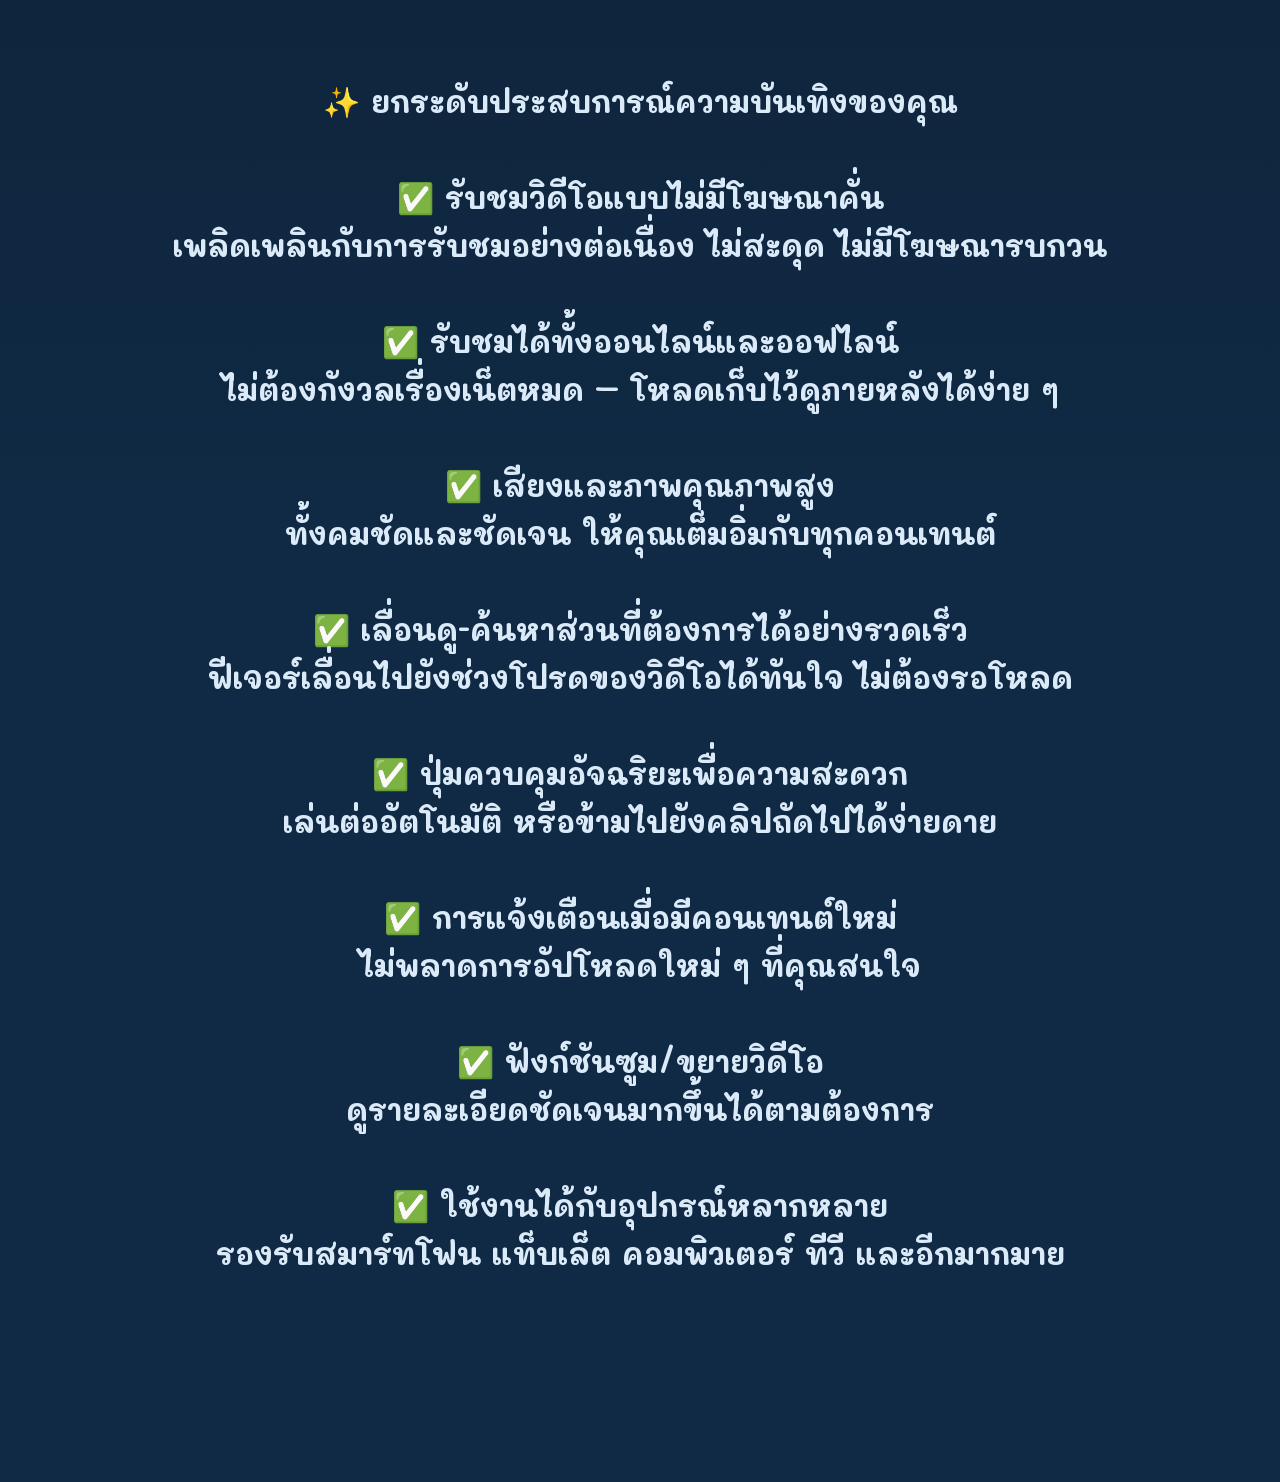
==== commit 334894e0: "Add files via upload" ====
--- a/index.html
+++ b/index.html
@@ -2,10 +2,312 @@
 <html style="font-size: 16px;" lang="en"><head>
     <meta name="viewport" content="width=device-width, initial-scale=1.0">
     <meta charset="utf-8">
-    <meta name="keywords" content="">
-    <meta name="description" content="">
+    <meta name="keywords" content="สมัครยูทูปพรีเมี่ยม,gopremium">
+    <meta name="description" content="ยกระดับประสบการณ์ความบันเทิงของคุณ
+รับชมวิดีโอแบบไม่มีโฆษณาคั่น+ เพลิดเพลินกับการรับชมอย่างต่อเนื่อง ไม่สะดุด ไม่มีโฆษณารบกวน
+รับชมได้ทั้งออนไลน์และออฟไลน์+ ไม่ต้องกังวลเรื่องเน็ตหมด – โหลดเก็บไว้ดูภายหลังได้ง่าย ๆ
+เสียงและภาพคุณภาพสูง+ ทั้งคมชัดและชัดเจน ให้คุณเต็มอิ่มกับทุกคอนเทนต์
+เลื่อนดู-ค้นหาส่วนที่ต้องการได้อย่างรวดเร็ว+ ฟีเจอร์เลื่อนไปยังช่วงโปรดของวิดีโอได้ทันใจ ไม่ต้องรอโหลด
+ปุ่มควบคุมอัจฉริยะเพื่อความสะดวก+ เล่นต่ออัตโนมัติ หรือข้ามไปยังคลิปถัดไปได้ง่ายดาย
+การแจ้งเตือนเมื่อมีคอนเทนต์ใหม่+ ไม่พลาดการอัปโหลดใหม่ ๆ ที่คุณสนใจ
+ฟังก์ชันซูม/ขยายวิดีโอ+ ดูรายละเอียดชัดเจนมากขึ้นได้ตามต้องการ
+ใช้งานได้กับอุปกรณ์หลากหลาย+ รองรับสมาร์ทโฟน แท็บเล็ต คอมพิวเตอร์ ทีวี และอีกมากมาย">
     <title>GOPREMIUM</title>
-    <link rel="stylesheet" href="nicepage.css" media="screen">
+	
+<!-- Google Tag Manager -->
+<script>(function(w,d,s,l,i){w[l]=w[l]||[];w[l].push({'gtm.start':
+new Date().getTime(),event:'gtm.js'});var f=d.getElementsByTagName(s)[0],
+j=d.createElement(s),dl=l!='dataLayer'?'&l='+l:'';j.async=true;j.src=
+'https://www.googletagmanager.com/gtm.js?id='+i+dl;f.parentNode.insertBefore(j,f);
+})(window,document,'script','dataLayer','GTM-NZQCV86D');</script>
+<!-- End Google Tag Manager -->	
+
+<style>
+  html,body{
+    height:100%;
+    margin:0;
+    background: linear-gradient(#0b1726, #102a45 70%);
+    color:#fff;
+    font-family: Inter, sans-serif;
+  }
+
+  /* Canvas เป็นพื้นหลัง */
+  #snow-canvas{
+    position:fixed;
+    inset:0;
+    z-index:0;
+    pointer-events:none;
+  }
+
+  .content{
+    position:relative;
+    z-index:1;
+    text-align:center;
+    padding-top:20vh;
+  }
+
+  h1{
+    font-size:2.2rem;
+    letter-spacing:1px;
+  }
+  p{
+    color:#dbeaf8;
+  }
+
+  @media (prefers-reduced-motion: reduce){
+    #snow-canvas{ display:none; }
+  }
+</style>
+</head>
+<body>
+<canvas id="snow-canvas"></canvas>
+
+<script>
+// ============ CONFIG ============ //
+const CONFIG = {
+  flakesCountFactor: 0.0008, // ความหนาแน่น (ยิ่งมากยิ่งหนาแน่น)
+  gravity: 0.02,             // ความเร็วตก
+  windVariation: 0.08,       // ความผันผวนของลม
+  maxSpeedY: 2.0,
+  images: [
+    "images/snowflake1.png",
+    "images/snowflake2.png",
+    "images/snowflake3.png",
+  ],
+  minSize: 3,
+  maxSize: 16,
+  fadeDistance: 0.7 // สัดส่วนความสูงที่เริ่มจาง (0 = ทันที, 1 = จางตอนใกล้พื้น)
+};
+
+// ============ SCRIPT ============ //
+const canvas = document.getElementById("snow-canvas");
+const ctx = canvas.getContext("2d", { alpha: true });
+
+// ✅ ปรับความคมชัดตามความละเอียดจอ (Retina / HiDPI)
+let W, H, dpr;
+function resize() {
+  dpr = window.devicePixelRatio || 1;
+  W = innerWidth;
+  H = innerHeight;
+  canvas.width = W * dpr;
+  canvas.height = H * dpr;
+  canvas.style.width = W + "px";
+  canvas.style.height = H + "px";
+  ctx.setTransform(dpr, 0, 0, dpr, 0, 0);
+
+  const targetCount = Math.round(W * H * CONFIG.flakesCountFactor);
+  while (flakes.length < targetCount) flakes.push(makeFlake());
+  if (flakes.length > targetCount) flakes.length = targetCount;
+}
+window.addEventListener("resize", () => setTimeout(resize, 150));
+
+let flakes = [];
+let snowImages = [];
+let imagesLoaded = 0;
+
+function rand(min, max) { return Math.random() * (max - min) + min; }
+
+function makeFlake() {
+  const img = snowImages[Math.floor(Math.random() * snowImages.length)];
+  const size = rand(CONFIG.minSize, CONFIG.maxSize);
+  return {
+    x: rand(0, W),
+    y: rand(-H, H),
+    size,
+    speedY: rand(0.4, CONFIG.maxSpeedY),
+    rot: rand(0, Math.PI * 2),
+    rotSpeed: rand(-0.01, 0.01),
+    img,
+    alpha: rand(0.6, 1),
+  };
+}
+
+function drawFlake(f) {
+  ctx.save();
+
+  // 🌫️ คำนวณความจางของหิมะตามตำแหน่งแนวตั้ง
+  const fadeStart = H * CONFIG.fadeDistance;
+  let fadeFactor = 1;
+  if (f.y > fadeStart) {
+    const progress = (f.y - fadeStart) / (H - fadeStart);
+    fadeFactor = Math.max(1 - progress, 0); // ค่อย ๆ จางลงจนหาย
+  }
+
+  ctx.globalAlpha = f.alpha * fadeFactor; // รวมค่าโปร่งใสพื้นฐาน + fade out
+  ctx.translate(f.x, f.y);
+  ctx.rotate(f.rot);
+  ctx.drawImage(f.img, -f.size / 2, -f.size / 2, f.size, f.size);
+  ctx.restore();
+}
+
+let wind = 0;
+let windTarget = 0;
+let windTimer = 0;
+let lastTime = performance.now();
+
+function animate(now) {
+  const dt = now - lastTime;
+  lastTime = now;
+  ctx.clearRect(0, 0, W, H);
+
+  // 🌬️ ลมเปลี่ยนทิศทางสุ่มทุก 1.5 วินาที
+  windTimer += dt;
+  if (windTimer > 1500) {
+    windTimer = 0;
+    windTarget = rand(-CONFIG.windVariation, CONFIG.windVariation);
+  }
+  wind += (windTarget - wind) * 0.02;
+
+  // ❄️ เคลื่อนที่ของเกล็ดหิมะ
+  for (let f of flakes) {
+    f.y += f.speedY;
+    f.x += wind * f.size * 0.5;
+    f.rot += f.rotSpeed;
+
+    // ถ้าหิมะตกพ้นขอบจอ ให้กลับไปข้างบนใหม่
+    if (f.y > H + f.size) {
+      f.y = -f.size;
+      f.x = rand(0, W);
+      f.speedY = rand(0.4, CONFIG.maxSpeedY);
+    }
+
+    drawFlake(f);
+  }
+
+  requestAnimationFrame(animate);
+}
+
+function start() {
+  resize();
+  requestAnimationFrame(animate);
+}
+
+// โหลดภาพทั้งหมดก่อนเริ่ม
+CONFIG.images.forEach(url => {
+  const img = new Image();
+  img.src = url;
+  img.onload = () => {
+    snowImages.push(img);
+    imagesLoaded++;
+    if (imagesLoaded === CONFIG.images.length) start();
+  };
+});
+</script>
+
+	<!-- ======= SANTA RUNNING TWO DIRECTIONS WITH SNOW TRAIL ======= -->
+<style>
+  #santa {
+    position: fixed;
+    bottom: 15%;
+    width: 180px;
+    height: auto;
+    z-index: 9999;
+    pointer-events: none;
+    transition: transform 0.3s linear;
+  }
+
+  .snow-particle {
+    position: fixed;
+    pointer-events: none;
+    will-change: transform, opacity;
+    z-index: 9998;
+    opacity: 0.8;
+  }
+</style>
+
+<img id="santa" src="images/santa_run_OR.gif" alt="Santa Running">
+
+<script>
+(function(){
+  const santa = document.getElementById('santa');
+  const flakes = [
+    "images/snowflake1.png",
+    "images/snowflake2.png",
+    "images/snowflake3.png"
+  ];
+
+  let screenW = window.innerWidth;
+  const santaW = 180;
+
+  // ฟังก์ชันสร้างเอฟเฟกต์หิมะกระจายหลังซานต้า
+  function createSnowTrail(x, y){
+    const img = document.createElement('img');
+    img.src = flakes[Math.floor(Math.random() * flakes.length)];
+    img.className = 'snow-particle';
+    const size = Math.random() * 10 + 10;
+    img.style.width = `${size}px`;
+    img.style.left = `${x}px`;
+    img.style.top = `${y}px`;
+    document.body.appendChild(img);
+
+    // การเคลื่อนไหวของหิมะ (สุ่มตกและกระจาย)
+    const driftX = (Math.random() - 0.5) * 100;
+    const driftY = Math.random() * 10 + 10;
+    const fadeTime = 1000 + Math.random() * 800;
+
+    const start = Date.now();
+    function animate(){
+      const t = (Date.now() - start) / fadeTime;
+      if(t >= 1){
+        img.remove();
+        return;
+      }
+      img.style.transform = `translate(${driftX * t}px, ${driftY * t}px) scale(${1 - t})`;
+      img.style.opacity = 1 - t;
+      requestAnimationFrame(animate);
+    }
+    requestAnimationFrame(animate);
+  }
+
+  // ฟังก์ชันให้ซานต้าวิ่งเข้าจากด้านซ้ายหรือขวาแบบสุ่ม
+  function runSanta(){
+    const fromLeft = Math.random() < 0.5; // 50% โอกาสเข้าจากซ้าย
+    const speed = Math.random() * 2 + 3;
+    const yPos = Math.random() * (window.innerHeight * 0.4) + window.innerHeight * 0.2;
+
+    let pos = fromLeft ? -santaW : screenW + santaW;
+    santa.style.top = `${yPos}px`;
+    santa.style.left = `${pos}px`;
+
+    // หันหน้าไปตามทิศทาง
+    santa.style.transform = fromLeft ? "scaleX(1)" : "scaleX(-1)";
+
+    function move(){
+      pos += fromLeft ? speed : -speed;
+      santa.style.left = `${pos}px`;
+
+      // หิมะกระจายตามหลังซานต้า
+      if(Math.random() < 1.2 ){
+        const rect = santa.getBoundingClientRect();
+        const xTrail = fromLeft ? rect.left + 20 : rect.right - 20;
+        const yTrail = rect.top + rect.height / 2;
+        createSnowTrail(xTrail, yTrail);
+      }
+
+      // ถ้าออกนอกจอแล้ว ให้เริ่มใหม่
+      if((fromLeft && pos > screenW + santaW) || (!fromLeft && pos < -santaW)){
+        clearInterval(timer);
+        // เริ่มใหม่แบบสุ่มหลังดีเลย์ 3–6 วิ
+        setTimeout(runSanta, Math.random() * 3000 + 3000);
+      }
+    }
+
+    const timer = setInterval(move, 30);
+  }
+
+  runSanta();
+  window.addEventListener('resize', ()=> screenW = window.innerWidth);
+})();
+</script>
+	
 <link rel="stylesheet" href="index.css" media="screen">
     <script class="u-script" type="text/javascript" src="jquery.js" defer=""></script>
     <script class="u-script" type="text/javascript" src="nicepage.js" defer=""></script>
@@ -16,60 +318,103 @@
     
     
     
-    <link id="u-page-google-font" rel="stylesheet" href="https://fonts.googleapis.com/css2?display=swap&amp;family=Roboto:ital,wght@0,100;0,200;0,300;0,400;0,500;0,600;0,700;0,800;0,900;1,100;1,200;1,300;1,400;1,500;1,600;1,700;1,800;1,900&amp;family=Open+Sans:ital,wght@0,300;0,400;0,500;0,600;0,700;0,800;1,300;1,400;1,500;1,600;1,700;1,800">
+    
+    <link id="u-page-google-font" rel="stylesheet" href="https://fonts.googleapis.com/css2?display=swap&amp;family=Roboto:ital,wght@0,100;0,200;0,300;0,400;0,500;0,600;0,700;0,800;0,900;1,100;1,200;1,300;1,400;1,500;1,600;1,700;1,800;1,900&amp;family=Open+Sans:ital,wght@0,300;0,400;0,500;0,600;0,700;0,800;1,300;1,400;1,500;1,600;1,700;1,800&amp;family=Honk:wght@400&amp;family=Mali:ital,wght@0,200;0,300;0,400;0,500;0,600;0,700;1,200;1,300;1,400;1,500;1,600;1,700&amp;family=Lato:ital,wght@0,100;0,300;0,400;0,700;0,900;1,100;1,300;1,400;1,700;1,900">
     <script type="application/ld+json">{
 		"@context": "http://schema.org",
 		"@type": "Organization",
-		"name": "Site2"
+		"name": "gopremium"
 }</script>
     <meta name="theme-color" content="#478ac9">
     <meta property="og:title" content="GOPREMIUM">
-    <meta property="og:description" content="">
+    <meta property="og:description" content="ยกระดับประสบการณ์ความบันเทิงของคุณ
+รับชมวิดีโอแบบไม่มีโฆษณาคั่น+ เพลิดเพลินกับการรับชมอย่างต่อเนื่อง ไม่สะดุด ไม่มีโฆษณารบกวน
+รับชมได้ทั้งออนไลน์และออฟไลน์+ ไม่ต้องกังวลเรื่องเน็ตหมด – โหลดเก็บไว้ดูภายหลังได้ง่าย ๆ
+เสียงและภาพคุณภาพสูง+ ทั้งคมชัดและชัดเจน ให้คุณเต็มอิ่มกับทุกคอนเทนต์
+เลื่อนดู-ค้นหาส่วนที่ต้องการได้อย่างรวดเร็ว+ ฟีเจอร์เลื่อนไปยังช่วงโปรดของวิดีโอได้ทันใจ ไม่ต้องรอโหลด
+ปุ่มควบคุมอัจฉริยะเพื่อความสะดวก+ เล่นต่ออัตโนมัติ หรือข้ามไปยังคลิปถัดไปได้ง่ายดาย
+การแจ้งเตือนเมื่อมีคอนเทนต์ใหม่+ ไม่พลาดการอัปโหลดใหม่ ๆ ที่คุณสนใจ
+ฟังก์ชันซูม/ขยายวิดีโอ+ ดูรายละเอียดชัดเจนมากขึ้นได้ตามต้องการ
+ใช้งานได้กับอุปกรณ์หลากหลาย+ รองรับสมาร์ทโฟน แท็บเล็ต คอมพิวเตอร์ ทีวี และอีกมากมาย">
     <meta property="og:type" content="website">
   <meta data-intl-tel-input-cdn-path="intlTelInput/"></head>
-  <body data-home-page="GOPREMIUM.html" data-home-page-title="GOPREMIUM" data-path-to-root="./" data-include-products="false" class="u-body u-clearfix u-xl-mode" data-lang="en"><header class="u-black u-clearfix u-header u-header" id="header"><div class="u-clearfix u-sheet u-valign-middle-lg u-valign-middle-md u-valign-middle-sm u-valign-middle-xl u-sheet-1">
-        <div class="u-video u-video-contain u-video-1">
+
+<!-- Google tag (gtag.js) -->
+<script async src="https://www.googletagmanager.com/gtag/js?id=GT-K5224NZD"></script>
+<script>
+  window.dataLayer = window.dataLayer || [];
+  function gtag(){dataLayer.push(arguments);}
+  gtag('js', new Date());
+
+  gtag('config', 'GT-K5224NZD');
+</script>
+	
+  <body data-home-page="GOPREMIUM.html" data-home-page-title="GOPREMIUM" data-path-to-root="./" data-include-products="false" class="u-body u-clearfix u-xl-mode" data-lang="en"><header class="u-black u-clearfix u-header u-header" id="header"><div class="u-clearfix u-sheet u-valign-middle u-sheet-1">
+        <p class="u-custom-font u-font-lato u-text u-text-default u-text-1" data-animation-name="customAnimationIn" data-animation-duration="2000" data-animation-delay="0">GO PREMIUM</p>
+      </div></header>
+	<section class="u-clearfix u-section-1" id="block-1">
+	  <div class="u-clearfix u-sheet u-valign-middle-lg u-valign-middle-md u-valign-middle-sm u-valign-middle-xs u-sheet-1">
+	    <img
+	      src="images/pack1.gif"
+	      class="u-align-center u-custom-font u-text u-text-custom-color-1 u-text-1"
+	      data-animation-name="customAnimationIn"
+	      data-animation-duration="2000"
+	      data-animation-delay="0"
+	      alt="GOPREMIUM Logo"
+	      style="display:block;margin:0 auto;max-width:100%;height:auto;"
+	    >
+	  </div>
+	</section>
+    <section class="u-clearfix u-section-2" id="block-2">
+      <div class="u-clearfix u-sheet u-valign-middle-xl u-valign-middle-xs u-valign-top-lg u-valign-top-md u-valign-top-sm u-sheet-1">
+        <div class="custom-expanded u-video u-video-contain u-video-1" data-animation-name="customAnimationIn" data-animation-duration="3000" data-animation-delay="0" data-animation-out="0">
           <div class="embed-responsive embed-responsive-1">
-            <iframe style="position: absolute;top: 0;left: 0;width: 100%;height: 100%;" class="embed-responsive-item" src="https://www.youtube.com/embed/jH6SgAZdthA?playlist=jH6SgAZdthA&amp;loop=1&amp;mute=1&amp;showinfo=0&amp;controls=0&amp;start=0&amp;autoplay=1" data-autoplay="1" frameborder="0" allowfullscreen=""></iframe>
-          </div>
-        </div>
-      </div></header>
-    <section class="u-black u-clearfix u-container-align-center u-section-1" id="block-1">
-      <div class="u-clearfix u-sheet u-sheet-1">
-        <div class="u-expanded-width-xs u-video u-video-contain u-video-1">
-          <div class="embed-responsive embed-responsive-1">
-            <iframe style="position: absolute;top: 0;left: 0;width: 100%;height: 100%;" class="embed-responsive-item" src="https://www.youtube.com/embed/jH6SgAZdthA?playlist=jH6SgAZdthA&amp;loop=1&amp;mute=1&amp;showinfo=0&amp;controls=0&amp;start=0&amp;autoplay=1" data-autoplay="1" frameborder="0" allowfullscreen=""></iframe>
+            <iframe style="position: absolute;top: 0;left: 0;width: 100%;height: 100%;" class="embed-responsive-item lazyload" frameborder="0" allowfullscreen="" data-src="https://www.youtube.com/embed/B5QLQYy3P2M?mute=0&amp;showinfo=0&amp;controls=0&amp;start=0" loading="lazy"></iframe>
           </div>
         </div>
       </div>
     </section>
-    <section class="u-black u-clearfix u-container-align-center u-section-2" id="block-2">
-      <div class="u-clearfix u-sheet u-sheet-1">
-        <div class="u-expanded-width-xs u-video u-video-contain u-video-1">
-          <div class="embed-responsive embed-responsive-1">
-            <iframe style="position: absolute;top: 0;left: 0;width: 100%;height: 100%;" class="embed-responsive-item" src="https://www.youtube.com/embed/B5QLQYy3P2M?mute=0&amp;showinfo=0&amp;controls=0&amp;start=0" frameborder="0" allowfullscreen=""></iframe>
-          </div>
-        </div>
+    <section class="u-clearfix u-section-3" id="block-3">
+      <div class="u-clearfix u-sheet u-valign-middle-lg u-valign-middle-sm u-valign-middle-xs u-sheet-1">
+        <p class="u-align-center u-custom-font u-text u-text-1" data-animation-name="customAnimationIn" data-animation-duration="5000" data-animation-delay="0" data-animation-out="1">✅เริ่มต้นเพียง&nbsp;&nbsp;19&nbsp;บาทเท่านั้น ..!!<br>✅ รับชมวิดีโอแบบไม่มีโฆษณาคั่น<br>✅&nbsp;ใช้เมลของตัวเองสมัครได้เลย<br>✅ต่ออายุ<span style="font-weight: 400;"></span>เมลเดิมได้<br>✅สามารถเข้าใช้ได้กับทุกอุปกรณ์ IOS และ Android หรือ เปิดบนเว็บไซต์<br>
+          <br>สมัคร หรือ สอบถามข้อมูลเพิ่มเติม กดปุ่ม<br>แอดไลน์ด้านล่างได้เลย<br>👇👇👇
+        </p>
       </div>
     </section>
-    <section class="u-black u-clearfix u-container-align-center u-section-3" id="block-3">
-      <div class="u-clearfix u-sheet u-valign-middle-xs u-sheet-1">
-        <div class="u-expanded-width-xs u-video u-video-contain u-video-1">
-          <div class="embed-responsive embed-responsive-1">
-            <iframe style="position: absolute;top: 0;left: 0;width: 100%;height: 100%;" class="embed-responsive-item" src="https://www.youtube.com/embed/MY0XaTFmZc0?playlist=MY0XaTFmZc0&amp;loop=1&amp;mute=1&amp;showinfo=0&amp;controls=0&amp;start=0&amp;autoplay=1" data-autoplay="1" frameborder="0" allowfullscreen=""></iframe>
-          </div>
-        </div>
+    <section class="u-clearfix u-container-align-center u-section-4" id="block-4">
+      <div class="u-clearfix u-sheet u-valign-middle-md u-valign-middle-xs u-sheet-1">
+        <img class="infinite u-absolute-hcenter u-expanded-height u-image u-image-contain u-image-default u-preserve-proportions lazyload u-image-1" alt="" data-image-width="726" data-image-height="200" data-animation-name="customAnimationIn" data-animation-duration="2000" data-animation-delay="0" data-animation-direction="" data-href="https://line.me/R/ti/p/%40615yysio" data-src="images/d4322e92-223e-3768-cf00-bc6e5fb22222.png" loading="lazy">
       </div>
     </section>
-    <section class="u-black u-clearfix u-section-4" id="block-4">
-      <div class="u-clearfix u-sheet u-valign-middle-xs u-sheet-1">
-        <img class="custom-expanded infinite u-image u-image-contain u-image-round u-preserve-proportions u-image-1" src="images/dancing-dance.gif" alt="" data-image-width="150" data-image-height="64" data-href="https://line.me/R/ti/p/%40615yysio" title="ADDLINE" data-animation-out="0">
+    <section class="u-clearfix u-section-5" id="block-5">
+      <div class="u-clearfix u-sheet u-sheet-1">
+        <p class="u-align-center u-custom-font u-text u-text-1" data-animation-name="customAnimationIn" data-animation-duration="5000" data-animation-delay="0" data-animation-out="1"> ✨ ยกระดับประสบการณ์ความบันเทิงของคุณ<br>
+          <br>✅ รับชมวิดีโอแบบไม่มีโฆษณาคั่น<br>เพลิดเพลินกับการรับชมอย่างต่อเนื่อง ไม่สะดุด ไม่มีโฆษณารบกวน<br>
+          <br>✅ รับชมได้ทั้งออนไลน์และออฟไลน์<br>ไม่ต้องกังวลเรื่องเน็ตหมด – โหลดเก็บไว้ดูภายหลังได้ง่าย ๆ<br>
+          <br>✅ เสียงและภาพคุณภาพสูง<br>ทั้งคมชัดและชัดเจน ให้คุณเต็มอิ่มกับทุกคอนเทนต์<br>
+          <br>✅ เลื่อนดู-ค้นหาส่วนที่ต้องการได้อย่างรวดเร็ว<br>ฟีเจอร์เลื่อนไปยังช่วงโปรดของวิดีโอได้ทันใจ ไม่ต้องรอโหลด<br>
+          <br>✅ ปุ่มควบคุมอัจฉริยะเพื่อความสะดวก<br>เล่นต่ออัตโนมัติ หรือข้ามไปยังคลิปถัดไปได้ง่ายดาย<br>
+          <br>✅ การแจ้งเตือนเมื่อมีคอนเทนต์ใหม่<br>ไม่พลาดการอัปโหลดใหม่ ๆ ที่คุณสนใจ<br>
+          <br>✅ ฟังก์ชันซูม/ขยายวิดีโอ<br>ดูรายละเอียดชัดเจนมากขึ้นได้ตามต้องการ<br>
+          <br>✅ ใช้งานได้กับอุปกรณ์หลากหลาย<br>รองรับสมาร์ทโฟน แท็บเล็ต คอมพิวเตอร์ ทีวี และอีกมากมาย
+        </p>
       </div>
     </section>
     
-    
-    
-    <footer class="u-align-center u-black u-clearfix u-container-align-center u-footer u-footer" id="footer"><div class="u-clearfix u-sheet u-sheet-1"></div></footer>
+    <!-- Google Tag Manager (noscript) -->
+<noscript><iframe src="https://www.googletagmanager.com/ns.html?id=GTM-NZQCV86D"
+height="0" width="0" style="display:none;visibility:hidden"></iframe></noscript>
+<!-- End Google Tag Manager (noscript) -->
+    
+    
 
   
 </body></html>
--- a/index.css
+++ b/index.css
@@ -1,117 +1,1482 @@
+.fr-clearfix::after { clear: both; display: block; content: ""; height: 0px; }
+.fr-hide-by-clipping { position: absolute; width: 1px; height: 1px; padding: 0px; margin: -1px; overflow: hidden; clip: rect(0px, 0px, 0px, 0px); border: 0px; }
+.fr-view img.fr-rounded, .fr-view .fr-img-caption.fr-rounded img { border-radius: 10px; background-clip: padding-box; }
+.fr-view img.fr-shadow, .fr-view .fr-img-caption.fr-shadow img { box-shadow: #cccccc 10px 10px 5px 0px; }
+.fr-view img.fr-bordered, .fr-view .fr-img-caption.fr-bordered img { border: 5px solid #cccccc; }
+.fr-view img.fr-bordered { box-sizing: content-box; }
+.fr-view .fr-img-caption.fr-bordered img { box-sizing: border-box; }
+.fr-view { overflow-wrap: break-word; }
+.fr-view span[style~="color:"] a { color: inherit; }
+.fr-view strong { font-weight: 700; }
+.fr-view table[border="0"] td:not([class]), .fr-view table[border="0"] th:not([class]), .fr-view table[border="0"] td[class=""], .fr-view table[border="0"] th[class=""] { border-width: 0px; }
+.fr-view table { border: none; border-collapse: collapse; empty-cells: show; max-width: 100%; }
+.fr-view table td { min-width: 5px; }
+.fr-view table.fr-dashed-borders td, .fr-view table.fr-dashed-borders th { border-style: dashed; }
+.fr-view table.fr-alternate-rows tbody tr:nth-child(2n) { background: whitesmoke; }
+.fr-view table td, .fr-view table th { border: 1px solid #dddddd; }
+.fr-view table td:empty, .fr-view table th:empty { height: 20px; }
+.fr-view table td.fr-highlighted, .fr-view table th.fr-highlighted { border: 1px double red; }
+.fr-view table td.fr-thick, .fr-view table th.fr-thick { border-width: 2px; }
+.fr-view table th { background: #ececec; }
+.fr-view hr { clear: both; user-select: none; break-after: page; }
+.fr-view .fr-file { position: relative; }
+.fr-view .fr-file::after { position: relative; content: "📎"; font-weight: normal; }
+.fr-view pre { white-space: pre-wrap; overflow-wrap: break-word; overflow: visible; }
+.fr-view span.fr-emoticon { font-weight: normal; font-family: "Apple Color Emoji", "Segoe UI Emoji", NotoColorEmoji, "Segoe UI Symbol", "Android Emoji", EmojiSymbols; display: inline; line-height: 0; }
+.fr-view span.fr-emoticon.fr-emoticon-img { font-size: inherit; height: 1em; width: 1em; min-height: 20px; min-width: 20px; display: inline-block; margin: -0.1em 0.1em 0.1em; line-height: 1; vertical-align: middle; background-repeat: no-repeat !important; }
+.fr-view .fr-text-gray { color: #aaaaaa !important; }
+.fr-view .fr-text-bordered { border-top: 1px solid #222222; border-bottom: 1px solid #222222; padding: 10px 0px; }
+.fr-view .fr-text-spaced { letter-spacing: 1px; }
+.fr-view .fr-text-uppercase { text-transform: uppercase; }
+.fr-view .fr-class-highlighted { background-color: #ffff00; }
+.fr-view .fr-class-code { border-color: #cccccc; border-radius: 2px; background: #f5f5f5; padding: 10px; font-family: "Courier New", Courier, monospace; }
+.fr-view .fr-class-transparency { opacity: 0.5; }
+.fr-view img { position: relative; max-width: 100%; }
+.fr-view img.fr-dib { margin: 10px auto; display: block; float: none; vertical-align: top; }
+.fr-view img.fr-dib.fr-fil { margin-left: 0px; text-align: left; }
+.fr-view img.fr-dib.fr-fir { margin-right: 0px; text-align: right; }
+.fr-view img.fr-dii { display: inline-block; float: none; vertical-align: bottom; margin-left: 5px; margin-right: 5px; max-width: calc(100% - 10px); }
+.fr-view img.fr-dii.fr-fil { float: left; margin: 10px 15px 10px 0px; max-width: calc(100% - 5px); }
+.fr-view img.fr-dii.fr-fir { float: right; margin: 10px 0px 10px 15px; max-width: calc(100% - 5px); }
+.fr-view span.fr-img-caption { position: relative; max-width: 100%; }
+.fr-view span.fr-img-caption.fr-dib { margin: 5px auto; display: block; float: none; vertical-align: top; }
+.fr-view span.fr-img-caption.fr-dib.fr-fil { margin-left: 0px; text-align: left; }
+.fr-view span.fr-img-caption.fr-dib.fr-fir { margin-right: 0px; text-align: right; }
+.fr-view span.fr-img-caption.fr-dii { display: inline-block; float: none; vertical-align: bottom; margin-left: 5px; margin-right: 5px; max-width: calc(100% - 10px); }
+.fr-view span.fr-img-caption.fr-dii.fr-fil { float: left; margin: 5px 5px 5px 0px; max-width: calc(100% - 5px); }
+.fr-view span.fr-img-caption.fr-dii.fr-fir { float: right; margin: 5px 0px 5px 5px; max-width: calc(100% - 5px); }
+.fr-view .fr-video { text-align: center; position: relative; }
+.fr-view .fr-video.fr-rv { padding-bottom: 56.25%; padding-top: 30px; height: 0px; overflow: hidden; }
+.fr-view .fr-video.fr-rv > iframe, .fr-view .fr-video.fr-rv object, .fr-view .fr-video.fr-rv embed { top: 0px; left: 0px; width: 100%; height: 100%; position: absolute !important; }
+.fr-view .fr-video > * { box-sizing: content-box; max-width: 100%; border: none; }
+.fr-view .fr-video.fr-dvb { display: block; clear: both; }
+.fr-view .fr-video.fr-dvb.fr-fvl { text-align: left; }
+.fr-view .fr-video.fr-dvb.fr-fvr { text-align: right; }
+.fr-view .fr-video.fr-dvi { display: inline-block; }
+.fr-view .fr-video.fr-dvi.fr-fvl { float: left; }
+.fr-view .fr-video.fr-dvi.fr-fvr { float: right; }
+.fr-view a.fr-strong { font-weight: 700; }
+.fr-view a.fr-green { color: green; }
+.fr-view .fr-img-caption { text-align: center; }
+.fr-view .fr-img-caption .fr-img-wrap { padding: 0px; margin: auto; text-align: center; width: 100%; }
+.fr-view .fr-img-caption .fr-img-wrap a { display: block; }
+.fr-view .fr-img-caption .fr-img-wrap img { display: block; margin: auto; width: 100%; }
+.fr-view .fr-img-caption .fr-img-wrap > span { margin: auto; display: block; padding: 5px 5px 10px; font-size: 14px; font-weight: initial; box-sizing: border-box; opacity: 0.9; width: 100%; text-align: center; }
+.fr-view button.fr-rounded, .fr-view input.fr-rounded, .fr-view textarea.fr-rounded { border-radius: 10px; background-clip: padding-box; }
+.fr-view button.fr-large, .fr-view input.fr-large, .fr-view textarea.fr-large { font-size: 24px; }
+a.fr-view.fr-strong { font-weight: 700; }
+a.fr-view.fr-green { color: green; }
+img.fr-view { position: relative; max-width: 100%; }
+img.fr-view.fr-dib { margin: 5px auto; display: block; float: none; vertical-align: top; }
+img.fr-view.fr-dib.fr-fil { margin-left: 0px; text-align: left; }
+img.fr-view.fr-dib.fr-fir { margin-right: 0px; text-align: right; }
+img.fr-view.fr-dii { display: inline-block; float: none; vertical-align: bottom; margin-left: 5px; margin-right: 5px; max-width: calc(100% - 10px); }
+img.fr-view.fr-dii.fr-fil { float: left; margin: 5px 5px 5px 0px; max-width: calc(100% - 5px); }
+img.fr-view.fr-dii.fr-fir { float: right; margin: 5px 0px 5px 5px; max-width: calc(100% - 5px); }
+span.fr-img-caption.fr-view { position: relative; max-width: 100%; }
+span.fr-img-caption.fr-view.fr-dib { margin: 5px auto; display: block; float: none; vertical-align: top; }
+span.fr-img-caption.fr-view.fr-dib.fr-fil { margin-left: 0px; text-align: left; }
+span.fr-img-caption.fr-view.fr-dib.fr-fir { margin-right: 0px; text-align: right; }
+span.fr-img-caption.fr-view.fr-dii { display: inline-block; float: none; vertical-align: bottom; margin-left: 5px; margin-right: 5px; max-width: calc(100% - 10px); }
+span.fr-img-caption.fr-view.fr-dii.fr-fil { float: left; margin: 5px 5px 5px 0px; max-width: calc(100% - 5px); }
+span.fr-img-caption.fr-view.fr-dii.fr-fir { float: right; margin: 5px 0px 5px 5px; max-width: calc(100% - 5px); }
+html { font-family: sans-serif; text-size-adjust: 100%; }
+body { margin: 0px; }
+article, aside, details, figcaption, figure, footer, header, main, menu, nav, section, summary { display: block; }
+a { background-color: transparent; }
+a:active, a:hover { outline-width: 0px; }
+img { border-style: none; }
+svg:not(:root) { overflow: hidden; }
+button, html [type="button"], [type="reset"], [type="submit"] { appearance: button; }
+[type="number"]::-webkit-inner-spin-button, [type="number"]::-webkit-outer-spin-button { height: auto; }
+[type="search"]::-webkit-search-cancel-button, [type="search"]::-webkit-search-decoration { appearance: none; }
+::-webkit-input-placeholder { color: inherit; opacity: 0.54; }
+::-webkit-file-upload-button { appearance: button; font: inherit; }
+.u-effect-hover-zoomOut .u-back-slide, .u-effect-hover-zoomOut .u-background-effect-image { transition: transform 500ms ease 0s; transform: scale(var(--effect-scale)); }
+.u-effect-hover-zoomOut:hover .u-back-slide, .u-effect-hover-zoomOut:hover .u-background-effect-image, .u-effect-hover-zoomOut.u-effect-active .u-back-slide, .u-effect-hover-zoomOut.u-effect-active .u-background-effect-image { transform: scale(1); }
+.u-link, a { border-top-width: 0px; border-left-width: 0px; border-right-width: 0px; }
+@keyframes loaderIconRotation { 
+  0% { transform: rotate(0deg); }
+  100% { transform: rotate(360deg); }
+}
+.u-form-number input[type="range"]::-webkit-slider-thumb { appearance: none; width: var(--thumb-size); height: var(--thumb-size); border-radius: var(--thumb-radius); background: var(--thumb-color); border: var(--thumb-border-width) solid var(--thumb-border-color); box-shadow: var(--thumb-shadow); margin-top: -6px; }
+.u-form-number input[type="range"]::-webkit-slider-thumb:hover { background: var(--thumb-hover-color); }
+.u-form-number input[type="range"]::-webkit-slider-runnable-track { height: 2px; border: none; border-radius: 0px; box-shadow: none; }
+.u-form-number input[type="range"]::-webkit-slider-runnable-track { background: linear-gradient(var(--track-active-color), var(--track-active-color)) 0/var(--progress) 100% no-repeat, var(--track-color); }
+*, ::before, ::after { box-sizing: border-box; }
+html { height: 100%; overflow: hidden auto; }
+body { height: auto; min-height: 100%; overflow-x: clip; }
+body, aside, .u-sidebar-block, section, header, footer { position: relative; }
+section > *, header > *, footer > *, .u-sheet > *, .u-section-row > * { position: relative; }
+a { color: #259bca; text-decoration: none; }
+a:hover { color: #0676a4; }
+a:focus { outline: -webkit-focus-ring-color auto 5px; outline-offset: -2px; }
+.u-clearfix::after, .u-clearfix::before { content: ""; display: table; }
+.u-clearfix::after { clear: both; }
+.u-backlink { position: relative; text-align: center; padding: 1em; }
+.u-backlink a, .u-backlink p { display: inline-block; }
+.u-text-default { display: table; align-self: flex-start; width: fit-content; }
+.u-image, .u-background-effect-image, .u-video-poster { object-fit: cover; display: block; vertical-align: middle; background-size: cover; background-position: 50% 50%; background-repeat: no-repeat; }
+img.u-image, .u-video-poster { overflow: hidden; }
+.u-back-image.u-image-contain, .u-image.u-image-contain { object-fit: contain; background-size: contain; }
+[data-post-link], [data-href] { cursor: pointer; }
+.u-sheet { position: relative; margin: 0px auto; }
+.u-xl-mode .u-sheet { width: var(--theme-sheet-width-xl); }
+.u-xxl-mode .u-sheet { width: var(--theme-sheet-width-xxl); }
+@media (min-width: 1400px) {
+  .u-sheet { width: var(--theme-sheet-width-xxl) !important; }
+}
+@media (min-width: 1200px) {
+  .u-xl-mode .u-sheet { width: var(--theme-sheet-width-xl) !important; }
+}
+@media (min-width: 1200px) and (max-width: 1399px) {
+  .u-xxl-mode .u-sheet { width: var(--theme-sheet-width-xl) !important; }
+}
+@media (min-width: 992px) and (max-width: 1199px) {
+  .u-sheet { width: var(--theme-sheet-width-lg) !important; }
+}
+@media (min-width: 768px) and (max-width: 991px) {
+  .u-sheet { width: var(--theme-sheet-width-md) !important; }
+}
+@media (min-width: 576px) and (max-width: 767px) {
+  .u-sheet { width: var(--theme-sheet-width-sm) !important; }
+}
+@media (max-width: 575px) {
+  .u-sheet { width: var(--theme-sheet-width-xs) !important; }
+}
+.u-body .u-sheet .u-sheet { width: 100% !important; }
+.u-expanded-height { position: absolute !important; height: 100% !important; }
+.u-expanded-height:not(.custom-expanded) { top: 0px !important; }
+.u-valign-middle, .u-valign-top, .u-valign-bottom { display: flex; flex-direction: column; }
+@media (min-width: 1200px) {
+  .u-xl-mode .u-valign-middle-xl, .u-xl-mode .u-valign-top-xl, .u-xl-mode .u-valign-bottom-xl { display: flex; flex-direction: column; }
+}
+@media (min-width: 992px) and (max-width: 1199px) {
+  .u-valign-middle-lg, .u-valign-top-lg, .u-valign-bottom-lg { display: flex; flex-direction: column; }
+}
+@media (min-width: 768px) and (max-width: 991px) {
+  .u-valign-middle-md, .u-valign-top-md, .u-valign-bottom-md { display: flex; flex-direction: column; }
+}
+@media (min-width: 576px) and (max-width: 767px) {
+  .u-valign-middle-sm, .u-valign-top-sm, .u-valign-bottom-sm { display: flex; flex-direction: column; }
+}
+@media (max-width: 575px) {
+  .u-valign-middle-xs, .u-valign-top-xs, .u-valign-bottom-xs { display: flex; flex-direction: column; }
+}
+.u-valign-middle > *, .u-valign-top > *, .u-valign-bottom > * { flex-shrink: 0; }
+.u-valign-middle { justify-content: center; }
+@media (min-width: 1200px) {
+  .u-xl-mode .u-valign-middle-xl { justify-content: center; }
+}
+@media (min-width: 992px) and (max-width: 1199px) {
+  .u-valign-middle-lg { justify-content: center; }
+}
+@media (min-width: 768px) and (max-width: 991px) {
+  .u-valign-middle-md { justify-content: center; }
+}
+@media (min-width: 576px) and (max-width: 767px) {
+  .u-valign-middle-sm { justify-content: center; }
+}
+@media (max-width: 575px) {
+  .u-valign-middle-xs { justify-content: center; }
+}
+@media (min-width: 992px) and (max-width: 1199px) {
+  .u-valign-top-lg { justify-content: flex-start; }
+}
+@media (min-width: 768px) and (max-width: 991px) {
+  .u-valign-top-md { justify-content: flex-start; }
+}
+@media (min-width: 576px) and (max-width: 767px) {
+  .u-valign-top-sm { justify-content: flex-start; }
+}
+@media (max-width: 767px) {
+  :not(.u-sheet) > [class*="u-gutter-"]:not(.u-gutter-0).u-expanded-width { overflow: hidden; }
+}
+@media (min-width: 576px) and (max-width: 767px) {
+  .u-absolute-hcenter, .u-absolute-hcenter-sm { max-width: 100%; }
+}
+@media (max-width: 575px) {
+  .u-absolute-hcenter, .u-absolute-hcenter-xs { max-width: 100%; }
+}
+.u-sheet:not(.u-image):not(.u-video) { pointer-events: none; }
+.u-sheet:not(.u-image):not(.u-video) > * { pointer-events: initial; }
+.u-stick-footer { display: flex; flex-direction: column; }
+.u-stick-footer .u-footer { margin-top: auto; }
+.u-hide-header .u-header, .u-hide-footer .u-footer { display: none; }
+.u-absolute-hcenter { transform: translateX(-50%); left: 50% !important; }
+.u-header.u-sticky { position: fixed; top: 0px; }
+@supports (position: sticky) {
+  .u-header.u-sticky { position: sticky; }
+}
+@supports (position: -webkit-sticky) {
+  .u-header.u-sticky { }
+}
+.u-sticky { transition: background-color 250ms ease 0s, box-shadow 250ms ease 0s; }
+.u-header.u-box-shadow:not(.u-sticky) { z-index: 1; }
+.menu-overlay .u-header.u-box-shadow:not(.u-sticky) { z-index: unset; }
+.u-overlap .u-header { position: absolute; top: 0px; right: 0px; left: 0px; }
+.u-header.u-sticky, .u-overlap .u-header { z-index: 20; padding-top: 0.1px; }
+.u-overlap .u-header.u-sticky { position: fixed; }
+.u-overlap.u-overlap-transparent .u-header { background-color: transparent !important; background-image: none !important; }
+.u-overlap.u-offcanvas-opened .u-header.u-sticky { z-index: auto; position: absolute !important; }
+.u-overlap.u-offcanvas-opened .u-header.u-sticky + section { z-index: -1; }
+.u-sticky::before { border-style: solid; border-width: 0px; content: ""; display: block; position: absolute; inset: 0px; pointer-events: none; transition: border-width 250ms ease 0s; }
+.embed-responsive { position: relative; display: block; height: 0px; padding: 0px; overflow: hidden; }
+.embed-responsive .embed-responsive-item, .embed-responsive iframe, .embed-responsive embed, .embed-responsive video, .embed-responsive object { position: absolute; top: 0px; left: 0px; bottom: 0px; height: 100%; width: 100%; border: 0px; }
+.pswp .embed-responsive, .u-video .embed-responsive { width: 100%; height: 100%; }
+div.u-video, .u-background-video { overflow: hidden; }
+.u-nav-popup.fake:not(.open) { display: none; }
+.u-menu-mega .u-nav-container .u-nav-item:hover > .u-mega-popup:not(.fake) .u-nav-popup, .u-menu-mega .u-nav-container .u-mega-popup.open .u-nav-popup { visibility: visible; pointer-events: auto; }
+.u-nav-container-collapse .u-nav-popup.animating { transition: max-height 200ms ease 0s; }
+.u-nav-popup.open { visibility: visible; pointer-events: auto; }
+.u-menu:not(.open) .u-sidenav { border: none; }
+.u-menu.u-offcanvas.open .u-sidenav { margin-left: 0px; margin-right: 0px; }
+.u-menu:not(.u-offcanvas).open .u-sidenav { display: block; flex-basis: 100%; height: -webkit-fill-available; border: none !important; }
+.u-offcanvas-unshifted-left .u-body > *, .u-offcanvas-unshifted-left.u-body > * { animation: 500ms ease 0s 1 normal forwards running menu-unshift-left; }
+.u-offcanvas-opened.u-offcanvas-shifted-left .u-body > *, .u-offcanvas-opened.u-offcanvas-shifted-left.u-body > * { animation: 500ms ease 0s 1 normal forwards running menu-shift-left; }
+.u-offcanvas-unshifted-right .u-body > *, .u-offcanvas-unshifted-right.u-body > * { animation: 500ms ease 0s 1 normal forwards running menu-unshift-right; }
+.u-offcanvas-opened.u-offcanvas-shifted-right .u-body > *, .u-offcanvas-opened.u-offcanvas-shifted-right.u-body > * { animation: 500ms ease 0s 1 normal forwards running menu-shift-right; }
+@keyframes menu-shift-left { 
+  0% { left: 0px; }
+  100% { left: var(--sidenav-width, 250px); }
+}
+@keyframes menu-unshift-left { 
+  0% { left: var(--sidenav-width, 250px); }
+  100% { left: 0px; }
+}
+@keyframes menu-shift-right { 
+  0% { right: 0px; }
+  100% { right: var(--sidenav-width, 250px); }
+}
+@keyframes menu-unshift-right { 
+  0% { right: var(--sidenav-width, 250px); }
+  100% { right: 0px; }
+}
+html { font-size: 16px; }
+.u-body { font-size: 1rem; line-height: 1.6; }
+.u-body h1, .u-body h2, .u-body h3, .u-body h4, .u-body h5, .u-body h6 { padding: 0px; }
+h1, h2, h3, h4, h5, h6 { margin-top: 0px; margin-bottom: 0.5rem; line-height: 1.2; font-weight: 500; color: inherit; }
+h2 { font-size: 1.5rem; }
+p { margin-top: 0px; padding: 0px; margin-bottom: 0.5rem; }
+.u-align-center { text-align: center; }
+.u-text { overflow-wrap: break-word; position: relative; }
+.u-font-lato.u-custom-font { font-family: Lato, sans-serif !important; }
+[class*="u-custom-color-"].u-body, [class*="u-palette-"].u-body, [class*="u-gray-"].u-body, .u-white.u-body, .u-black.u-body { background-image: none; }
+blockquote footer, blockquote small, blockquote .small { display: block; font-size: 80%; line-height: 20px; color: #eeeeee; }
+blockquote footer::before, blockquote small::before, blockquote .small::before { content: "—   "; }
+.u-search-overlay.open { display: block; }
+.pswp { display: none; position: absolute; width: 100%; height: 100%; left: 0px; top: 0px; overflow: hidden; touch-action: none; z-index: 1500; text-size-adjust: 100%; backface-visibility: hidden; outline: none; }
+.pswp * { box-sizing: border-box; }
+.pswp img { max-width: none; }
+.pswp--animate_opacity { opacity: 0.001; will-change: opacity; transition: opacity 333ms cubic-bezier(0.4, 0, 0.22, 1) 0s; }
+.pswp--open { display: block; }
+.pswp--zoom-allowed .pswp__img { cursor: zoom-in; }
+.pswp--zoomed-in .pswp__img { cursor: grab; }
+.pswp--dragging .pswp__img { cursor: grabbing; }
+.pswp__bg { position: absolute; left: 0px; top: 0px; width: 100%; height: 100%; background: #000000; opacity: 0; transform: translateZ(0px); backface-visibility: hidden; will-change: opacity; }
+.pswp__scroll-wrap { position: absolute; left: 0px; top: 0px; width: 100%; height: 100%; overflow: hidden; }
+.pswp__container, .pswp__zoom-wrap { touch-action: none; position: absolute; inset: 0px; }
+.pswp__container, .pswp__img { user-select: none; -webkit-tap-highlight-color: transparent; }
+.pswp__zoom-wrap { position: absolute; width: 100%; transform-origin: left top; transition: transform 333ms cubic-bezier(0.4, 0, 0.22, 1) 0s; }
+.pswp__bg { will-change: opacity; transition: opacity 333ms cubic-bezier(0.4, 0, 0.22, 1) 0s; }
+.pswp--animated-in .pswp__bg, .pswp--animated-in .pswp__zoom-wrap { transition: none 0s ease 0s; }
+.pswp__container, .pswp__zoom-wrap { backface-visibility: hidden; }
+.pswp__item { position: absolute; inset: 0px; overflow: hidden; }
+.pswp__img { position: absolute; width: auto; height: auto; top: 0px; left: 0px; }
+.pswp__img--placeholder { backface-visibility: hidden; }
+.pswp__img--placeholder--blank { background: #222222; }
+.pswp--ie .pswp__img { left: 0px; top: 0px; width: 100% !important; height: auto !important; }
+.pswp__error-msg { position: absolute; left: 0px; top: 50%; width: 100%; text-align: center; font-size: 14px; line-height: 16px; margin-top: -8px; color: #cccccc; }
+.pswp__error-msg a { color: #cccccc; text-decoration: underline; }
+.pswp__caption { text-align: center; }
+.pswp__caption__center { bottom: 3em; }
+.pswp__previews { position: absolute; bottom: 0px; left: 0px; width: 100%; display: flex; flex-flow: row; justify-content: center; background-color: rgba(0, 0, 0, 0.3); overflow: auto; }
+.pswp__previews img { width: 5em; height: 5em; object-fit: cover; opacity: 0.3; transition: opacity 0.3s ease 0s; cursor: pointer; }
+.pswp__previews img:hover { opacity: 1; }
+.pswp__previews img.active { opacity: 1; cursor: default; }
+.pswp__previews::-webkit-scrollbar { display: none; }
+.pswp__button { width: 44px; height: 44px; position: relative; background: none; cursor: pointer; overflow: visible; appearance: none; display: block; border: 0px; padding: 0px; margin: 0px; float: right; opacity: 0.75; transition: opacity 0.2s ease 0s; box-shadow: none; }
+.pswp__button:focus, .pswp__button:hover { opacity: 1; }
+.pswp__button:active { outline: none; opacity: 0.9; }
+.pswp__ui--over-close .pswp__button--close { opacity: 1; }
+.pswp__button, .pswp__button--arrow--left::before, .pswp__button--arrow--right::before { background: url("[data-uri]") 0px 0px / 264px 88px no-repeat; width: 44px; height: 44px; }
+@media (-webkit-min-device-pixel-ratio: 1.1), (-webkit-min-device-pixel-ratio: 1.09375), (min-resolution: 105dpi), (min-resolution: 1.1dppx) {
+  .pswp--svg .pswp__button, .pswp--svg .pswp__button--arrow--left::before, .pswp--svg .pswp__button--arrow--right::before { background-image: url("[data-uri]"); }
+  .pswp--svg .pswp__button--arrow--left, .pswp--svg .pswp__button--arrow--right { background: none; }
+}
+.pswp__button--close { background-position: 0px -44px; }
+.pswp__button--share { background-position: -44px -44px; }
+.pswp__button--fs { display: none; }
+.pswp--supports-fs .pswp__button--fs { display: block; }
+.pswp--fs .pswp__button--fs { background-position: -44px 0px; }
+.pswp__button--zoom { display: none; background-position: -88px 0px; }
+.pswp--zoom-allowed .pswp__button--zoom { display: block; }
+.pswp--zoomed-in .pswp__button--zoom { background-position: -132px 0px; }
+.pswp--touch .pswp__button--arrow--left, .pswp--touch .pswp__button--arrow--right { visibility: hidden; }
+.pswp__button--arrow--left, .pswp__button--arrow--right { background: none; top: 50%; margin-top: -50px; width: 70px; height: 100px; position: absolute; }
+.pswp__button--arrow--left { left: 0px; }
+.pswp__button--arrow--right { right: 0px; }
+.pswp__button--arrow--left::before, .pswp__button--arrow--right::before { content: ""; top: 35px; background-color: rgba(0, 0, 0, 0.3); height: 30px; width: 32px; position: absolute; }
+.pswp__button--arrow--left::before { left: 6px; background-position: -138px -44px; }
+.pswp__button--arrow--right::before { right: 6px; background-position: -94px -44px; }
+.pswp__counter, .pswp__share-modal { user-select: none; }
+.pswp__share-modal { display: block; background: rgba(0, 0, 0, 0.5); width: 100%; height: 100%; top: 0px; left: 0px; padding: 10px; position: absolute; z-index: 1600; opacity: 0; transition: opacity 0.25s ease-out 0s; backface-visibility: hidden; will-change: opacity; }
+.pswp__share-modal--hidden { display: none; }
+.pswp__share-tooltip { z-index: 1620; position: absolute; background: #ffffff; top: 56px; border-radius: 2px; display: block; width: auto; right: 44px; box-shadow: rgba(0, 0, 0, 0.25) 0px 2px 5px; transform: translateY(6px); transition: transform 0.25s ease 0s; backface-visibility: hidden; will-change: transform; }
+.pswp__share-tooltip a { display: block; padding: 8px 12px; color: #000000; text-decoration: none; font-size: 14px; line-height: 18px; }
+.pswp__share-tooltip a:hover { text-decoration: none; color: #000000; }
+.pswp__share-tooltip a:first-child { border-radius: 2px 2px 0px 0px; }
+.pswp__share-tooltip a:last-child { border-radius: 0px 0px 2px 2px; }
+.pswp__share-modal--fade-in { opacity: 1; }
+.pswp__share-modal--fade-in .pswp__share-tooltip { transform: translateY(0px); }
+.pswp--touch .pswp__share-tooltip a { padding: 16px 12px; }
+a.pswp__share--facebook::before { content: ""; display: block; width: 0px; height: 0px; position: absolute; top: -12px; right: 15px; border-width: 6px; border-style: solid; border-color: transparent transparent #ffffff; border-image: initial; pointer-events: none; }
+a.pswp__share--facebook:hover { background: #3e5c9a; color: #ffffff; }
+a.pswp__share--facebook:hover::before { border-bottom-color: #3e5c9a; }
+a.pswp__share--twitter:hover { background: #55acee; color: #ffffff; }
+a.pswp__share--pinterest:hover { background: #cccccc; color: #ce272d; }
+a.pswp__share--download:hover { background: #dddddd; }
+.pswp__counter { position: absolute; left: 0px; top: 0px; height: 44px; font-size: 13px; line-height: 44px; color: #ffffff; opacity: 0.75; padding: 0px 10px; }
+.pswp__caption { position: absolute; left: 0px; bottom: 0px; width: 100%; min-height: 44px; }
+.pswp__caption small { font-size: 11px; color: #bbbbbb; }
+.pswp__caption__center { text-align: left; max-width: 420px; margin: 0px auto; font-size: 13px; padding: 10px; line-height: 20px; color: #cccccc; }
+.pswp__caption--empty { display: none; }
+.pswp__caption--fake { visibility: hidden; }
+.pswp__preloader { width: 44px; height: 44px; position: absolute; top: 0px; left: 50%; margin-left: -22px; opacity: 0; transition: opacity 0.25s ease-out 0s; will-change: opacity; direction: ltr; }
+.pswp__preloader__icn { width: 20px; height: 20px; margin: 12px; }
+.pswp__preloader--active { opacity: 1; }
+.pswp__preloader--active .pswp__preloader__icn { background: url("[data-uri]") 0px 0px no-repeat; }
+.pswp--css_animation .pswp__preloader--active { opacity: 1; }
+.pswp--css_animation .pswp__preloader--active .pswp__preloader__icn { animation: 500ms linear 0s infinite normal none running clockwise; }
+.pswp--css_animation .pswp__preloader--active .pswp__preloader__donut { animation: 1000ms cubic-bezier(0.4, 0, 0.22, 1) 0s infinite normal none running donut-rotate; }
+.pswp--css_animation .pswp__preloader__icn { background: none; opacity: 0.75; width: 14px; height: 14px; position: absolute; left: 15px; top: 15px; margin: 0px; }
+.pswp--css_animation .pswp__preloader__cut { position: relative; width: 7px; height: 14px; overflow: hidden; }
+.pswp--css_animation .pswp__preloader__donut { box-sizing: border-box; width: 14px; height: 14px; border-width: 2px; border-style: solid; border-color: #ffffff #ffffff transparent transparent; border-image: initial; border-radius: 50%; position: absolute; top: 0px; left: 0px; background: none; margin: 0px; }
+@media screen and (max-width: 1024px) {
+  .pswp__preloader { position: relative; left: auto; top: auto; margin: 0px; float: right; }
+}
+@keyframes clockwise { 
+  0% { transform: rotate(0deg); }
+  100% { transform: rotate(360deg); }
+}
+@keyframes donut-rotate { 
+  0% { transform: rotate(0deg); }
+  50% { transform: rotate(-140deg); }
+  100% { transform: rotate(0deg); }
+}
+.pswp__ui { -webkit-font-smoothing: auto; visibility: visible; opacity: 1; z-index: 1550; }
+.pswp__top-bar { position: absolute; left: 0px; top: 0px; height: 44px; width: 100%; }
+.pswp__caption, .pswp__top-bar, .pswp--has_mouse .pswp__button--arrow--left, .pswp--has_mouse .pswp__button--arrow--right { backface-visibility: hidden; will-change: opacity; transition: opacity 333ms cubic-bezier(0.4, 0, 0.22, 1) 0s; }
+.pswp--has_mouse .pswp__button--arrow--left, .pswp--has_mouse .pswp__button--arrow--right { visibility: visible; }
+.pswp__top-bar, .pswp__caption { background-color: rgba(0, 0, 0, 0.5); }
+.pswp__ui--fit .pswp__top-bar, .pswp__ui--fit .pswp__caption { background-color: rgba(0, 0, 0, 0.3); }
+.pswp__ui--idle .pswp__top-bar { opacity: 0; }
+.pswp__ui--idle .pswp__button--arrow--left, .pswp__ui--idle .pswp__button--arrow--right { opacity: 0; }
+.pswp__ui--hidden .pswp__top-bar, .pswp__ui--hidden .pswp__caption, .pswp__ui--hidden .pswp__button--arrow--left, .pswp__ui--hidden .pswp__button--arrow--right { opacity: 0.001; }
+.pswp__ui--one-slide .pswp__button--arrow--left, .pswp__ui--one-slide .pswp__button--arrow--right, .pswp__ui--one-slide .pswp__counter { display: none; }
+.pswp__element--disabled { display: none !important; }
+.pswp--minimal--dark .pswp__top-bar { background: none; }
+.u-body { --animation-fade_in-opacity: 0; --animation-fade_in_up-opacity: 0; --animation-fade_in_left-opacity: 0; --animation-fade_in_right-opacity: 0; --animation-fade_in_down-opacity: 0; --animation-fade_in_up_big-opacity: 0; --animation-fade_in_left_big-opacity: 0; --animation-fade_in_right_big-opacity: 0; --animation-fade_in_down_big-opacity: 0; --animation-fade_out-opacity: 0; --animation-fade_out_up-opacity: 0; --animation-fade_out_left-opacity: 0; --animation-fade_out_right-opacity: 0; --animation-fade_out_down-opacity: 0; --animation-fade_out_up_big-opacity: 0; --animation-fade_out_left_big-opacity: 0; --animation-fade_out_right_big-opacity: 0; --animation-fade_out_down_big-opacity: 0; --animation-rotate_in-rotate: -200deg; --animation-rotate_in_down_left-rotate: -45deg; --animation-rotate_in_down_right-rotate: 45deg; --animation-rotate_in_up_left-rotate: 45deg; --animation-rotate_in_up_right-rotate: -90deg; --animation-rotate_out-rotate: 200deg; --animation-rotate_out_down_left-rotate: 45deg; --animation-rotate_out_down_right-rotate: -45deg; --animation-rotate_out_up_left-rotate: -45deg; --animation-rotate_out_up_right-rotate: 90deg; --animation-roll_in-rotate: -120deg; --animation-roll_in-translate_x: -100%; --animation-roll_out-rotate: 120deg; --animation-roll_out-translate_x: 100%; --animation-zoom_in-scale: 0.3; --animation-zoom_in_down-scale: 0.475; --animation-zoom_in_down-translate_y: 60px; --animation-zoom_in_up-scale: 0.475; --animation-zoom_in_up-translate_y: -60px; --animation-zoom_in_left-scale: 0.475; --animation-zoom_in_left-translate_x: 10px; --animation-zoom_in_right-scale: 0.475; --animation-zoom_in_right-translate_x: -10px; --animation-zoom_out-scale: 0.3; --animation-zoom_out_down-scale: 0.475; --animation-zoom_out_down-translate_y: -60px; --animation-zoom_out_up-scale: 0.475; --animation-zoom_out_up-translate_y: 60px; --animation-zoom_out_left-scale: 0.475; --animation-zoom_out_left-translate_x: 42px; --animation-zoom_out_right-scale: 0.475; --animation-zoom_out_right-translate_x: -42px; --animation-slide_in_down-translate_y: -100%; --animation-slide_in_up-translate_y: 100%; --animation-slide_in_left-translate_x: -100%; --animation-slide_in_right-translate_x: 100%; --animation-slide_out_down-translate_y: 100%; --animation-slide_out_up-translate_y: -100%; --animation-slide_out_left-translate_x: -100%; --animation-slide_out_right-translate_x: 100%; --animation-custom_in-translate_x: 0px; --animation-custom_in-translate_y: 0px; --animation-custom_in-scale: 1; --animation-custom_in-rotate: 0deg; --animation-custom_in-opacity: 0; }
+@keyframes bounce { 
+  0%, 20%, 53%, 80%, 100% { animation-timing-function: cubic-bezier(0.215, 0.61, 0.355, 1); transform: translate3d(0px, 0px, 0px); }
+  40%, 43% { animation-timing-function: cubic-bezier(0.755, 0.05, 0.855, 0.06); transform: translate3d(0px, -30px, 0px); }
+  70% { animation-timing-function: cubic-bezier(0.755, 0.05, 0.855, 0.06); transform: translate3d(0px, -15px, 0px); }
+  90% { transform: translate3d(0px, -4px, 0px); }
+}
+@keyframes flash { 
+  0%, 50%, 100% { opacity: 1; }
+  25%, 75% { opacity: 0; }
+}
+@keyframes pulse { 
+  0% { transform: scale3d(1, 1, 1); }
+  50% { transform: scale3d(1.05, 1.05, 1.05); }
+  100% { transform: scale3d(1, 1, 1); }
+}
+@keyframes rubberBand { 
+  0% { transform: scale3d(1, 1, 1); }
+  30% { transform: scale3d(1.25, 0.75, 1); }
+  40% { transform: scale3d(0.75, 1.25, 1); }
+  50% { transform: scale3d(1.15, 0.85, 1); }
+  65% { transform: scale3d(0.95, 1.05, 1); }
+  75% { transform: scale3d(1.05, 0.95, 1); }
+  100% { transform: scale3d(1, 1, 1); }
+}
+@keyframes shake { 
+  0%, 100% { transform: translate3d(0px, 0px, 0px); }
+  10%, 30%, 50%, 70%, 90% { transform: translate3d(-10px, 0px, 0px); }
+  20%, 40%, 60%, 80% { transform: translate3d(10px, 0px, 0px); }
+}
+@keyframes headShake { 
+  0% { transform: translateX(0px); }
+  6.5% { transform: translateX(-6px) rotateY(-9deg); }
+  18.5% { transform: translateX(5px) rotateY(7deg); }
+  31.5% { transform: translateX(-3px) rotateY(-5deg); }
+  43.5% { transform: translateX(2px) rotateY(3deg); }
+  50% { transform: translateX(0px); }
+}
+@keyframes swing { 
+  20% { transform: rotate3d(0, 0, 1, 15deg); }
+  40% { transform: rotate3d(0, 0, 1, -10deg); }
+  60% { transform: rotate3d(0, 0, 1, 5deg); }
+  80% { transform: rotate3d(0, 0, 1, -5deg); }
+  100% { transform: rotate3d(0, 0, 1, 0deg); }
+}
+@keyframes tada { 
+  0% { transform: scale3d(1, 1, 1); }
+  10%, 20% { transform: scale3d(0.9, 0.9, 0.9) rotate3d(0, 0, 1, -3deg); }
+  30%, 50%, 70%, 90% { transform: scale3d(1.1, 1.1, 1.1) rotate3d(0, 0, 1, 3deg); }
+  40%, 60%, 80% { transform: scale3d(1.1, 1.1, 1.1) rotate3d(0, 0, 1, -3deg); }
+  100% { transform: scale3d(1, 1, 1); }
+}
+@keyframes wobble { 
+  0% { transform: translate3d(0px, 0px, 0px); }
+  15% { transform: translate3d(-25%, 0px, 0px) rotate3d(0, 0, 1, -5deg); }
+  30% { transform: translate3d(20%, 0px, 0px) rotate3d(0, 0, 1, 3deg); }
+  45% { transform: translate3d(-15%, 0px, 0px) rotate3d(0, 0, 1, -3deg); }
+  60% { transform: translate3d(10%, 0px, 0px) rotate3d(0, 0, 1, 2deg); }
+  75% { transform: translate3d(-5%, 0px, 0px) rotate3d(0, 0, 1, -1deg); }
+  100% { transform: translate3d(0px, 0px, 0px); }
+}
+@keyframes jello { 
+  0%, 11.1%, 100% { transform: translate3d(0px, 0px, 0px); }
+  22.2% { transform: skewX(-12.5deg) skewY(-12.5deg); }
+  33.3% { transform: skewX(6.25deg) skewY(6.25deg); }
+  44.4% { transform: skewX(-3.125deg) skewY(-3.125deg); }
+  55.5% { transform: skewX(1.5625deg) skewY(1.5625deg); }
+  66.6% { transform: skewX(-0.78125deg) skewY(-0.78125deg); }
+  77.7% { transform: skewX(0.390625deg) skewY(0.390625deg); }
+  88.8% { transform: skewX(-0.195312deg) skewY(-0.195312deg); }
+}
+@keyframes heartBeat { 
+  0% { transform: scale(1); }
+  14% { transform: scale(1.3); }
+  28% { transform: scale(1); }
+  42% { transform: scale(1.3); }
+  70% { transform: scale(1); }
+}
+@keyframes bounceIn { 
+  0%, 20%, 40%, 60%, 80%, 100% { animation-timing-function: cubic-bezier(0.215, 0.61, 0.355, 1); }
+  0% { opacity: 0; transform: scale3d(0.3, 0.3, 0.3); }
+  20% { transform: scale3d(1.1, 1.1, 1.1); }
+  40% { transform: scale3d(0.9, 0.9, 0.9); }
+  60% { opacity: 1; transform: scale3d(1.03, 1.03, 1.03); }
+  80% { transform: scale3d(0.97, 0.97, 0.97); }
+  100% { opacity: 1; transform: scale3d(1, 1, 1); }
+}
+@keyframes bounceInDown { 
+  0%, 60%, 75%, 90%, 100% { animation-timing-function: cubic-bezier(0.215, 0.61, 0.355, 1); }
+  0% { opacity: 0; transform: translate3d(0px, -3000px, 0px); }
+  60% { opacity: 1; transform: translate3d(0px, 25px, 0px); }
+  75% { transform: translate3d(0px, -10px, 0px); }
+  90% { transform: translate3d(0px, 5px, 0px); }
+  100% { transform: translate3d(0px, 0px, 0px); }
+}
+@keyframes bounceInLeft { 
+  0%, 60%, 75%, 90%, 100% { animation-timing-function: cubic-bezier(0.215, 0.61, 0.355, 1); }
+  0% { opacity: 0; transform: translate3d(-3000px, 0px, 0px); }
+  60% { opacity: 1; transform: translate3d(25px, 0px, 0px); }
+  75% { transform: translate3d(-10px, 0px, 0px); }
+  90% { transform: translate3d(5px, 0px, 0px); }
+  100% { transform: translate3d(0px, 0px, 0px); }
+}
+@keyframes bounceInRight { 
+  0%, 60%, 75%, 90%, 100% { animation-timing-function: cubic-bezier(0.215, 0.61, 0.355, 1); }
+  0% { opacity: 0; transform: translate3d(3000px, 0px, 0px); }
+  60% { opacity: 1; transform: translate3d(-25px, 0px, 0px); }
+  75% { transform: translate3d(10px, 0px, 0px); }
+  90% { transform: translate3d(-5px, 0px, 0px); }
+  100% { transform: translate3d(0px, 0px, 0px); }
+}
+@keyframes bounceInUp { 
+  0%, 60%, 75%, 90%, 100% { animation-timing-function: cubic-bezier(0.215, 0.61, 0.355, 1); }
+  0% { opacity: 0; transform: translate3d(0px, 3000px, 0px); }
+  60% { opacity: 1; transform: translate3d(0px, -20px, 0px); }
+  75% { transform: translate3d(0px, 10px, 0px); }
+  90% { transform: translate3d(0px, -5px, 0px); }
+  100% { transform: translate3d(0px, 0px, 0px); }
+}
+@keyframes bounceOut { 
+  20% { transform: scale3d(0.9, 0.9, 0.9); }
+  50%, 55% { opacity: 1; transform: scale3d(1.1, 1.1, 1.1); }
+  100% { opacity: 0; transform: scale3d(0.3, 0.3, 0.3); }
+}
+@keyframes bounceOutDown { 
+  20% { transform: translate3d(0px, 10px, 0px); }
+  40%, 45% { opacity: 1; transform: translate3d(0px, -20px, 0px); }
+  100% { opacity: 0; transform: translate3d(0px, 2000px, 0px); }
+}
+@keyframes bounceOutLeft { 
+  20% { opacity: 1; transform: translate3d(20px, 0px, 0px); }
+  100% { opacity: 0; transform: translate3d(-2000px, 0px, 0px); }
+}
+@keyframes bounceOutRight { 
+  20% { opacity: 1; transform: translate3d(-20px, 0px, 0px); }
+  100% { opacity: 0; transform: translate3d(2000px, 0px, 0px); }
+}
+@keyframes bounceOutUp { 
+  20% { transform: translate3d(0px, -10px, 0px); }
+  40%, 45% { opacity: 1; transform: translate3d(0px, 20px, 0px); }
+  100% { opacity: 0; transform: translate3d(0px, -2000px, 0px); }
+}
+@keyframes fadeIn { 
+  0% { opacity: var(--animation-fade_in-opacity); }
+  100% { opacity: 1; }
+}
+.fadeIn { animation-name: fadeIn; }
+@keyframes fadeInDown { 
+  0% { opacity: var(--animation-fade_in_down-opacity); transform: translate3d(0px, -100%, 0px); }
+  100% { opacity: 1; transform: translate3d(0px, 0px, 0px); }
+}
+.fadeInDown { animation-name: fadeInDown; }
+@keyframes fadeInDownBig { 
+  0% { opacity: var(--animation-fade_in_down_big-opacity); transform: translate3d(0px, -2000px, 0px); }
+  100% { opacity: 1; transform: translate3d(0px, 0px, 0px); }
+}
+.fadeInDownBig { animation-name: fadeInDownBig; }
+@keyframes fadeInLeft { 
+  0% { opacity: var(--animation-fade_in_left-opacity); transform: translate3d(-100%, 0px, 0px); }
+  100% { opacity: 1; transform: translate3d(0px, 0px, 0px); }
+}
+.fadeInLeft { animation-name: fadeInLeft; }
+@keyframes fadeInLeftBig { 
+  0% { opacity: var(--animation-fade_in_left_big-opacity); transform: translate3d(-2000px, 0px, 0px); }
+  100% { opacity: 1; transform: translate3d(0px, 0px, 0px); }
+}
+.fadeInLeftBig { animation-name: fadeInLeftBig; }
+@keyframes fadeInRight { 
+  0% { opacity: var(--animation-fade_in_right-opacity); transform: translate3d(100%, 0px, 0px); }
+  100% { opacity: 1; transform: translate3d(0px, 0px, 0px); }
+}
+.fadeInRight { animation-name: fadeInRight; }
+@keyframes fadeInRightBig { 
+  0% { opacity: var(--animation-fade_in_right_big-opacity); transform: translate3d(2000px, 0px, 0px); }
+  100% { opacity: 1; transform: translate3d(0px, 0px, 0px); }
+}
+.fadeInRightBig { animation-name: fadeInRightBig; }
+@keyframes fadeInUp { 
+  0% { opacity: var(--animation-fade_in_up-opacity); transform: translate3d(0px, 100%, 0px); }
+  100% { opacity: 1; transform: translate3d(0px, 0px, 0px); }
+}
+.fadeInUp { animation-name: fadeInUp; }
+@keyframes fadeInUpBig { 
+  0% { opacity: var(--animation-fade_in_up_big-opacity); transform: translate3d(0px, 2000px, 0px); }
+  100% { opacity: 1; transform: translate3d(0px, 0px, 0px); }
+}
+.fadeInUpBig { animation-name: fadeInUpBig; }
+@keyframes fadeOut { 
+  0% { opacity: 1; }
+  100% { opacity: var(--animation-fade_out-opacity); }
+}
+.fadeOut { animation-name: fadeOut; }
+@keyframes fadeOutDown { 
+  0% { opacity: 1; }
+  100% { opacity: var(--animation-fade_out_down-opacity); transform: translate3d(0px, 100%, 0px); }
+}
+.fadeOutDown { animation-name: fadeOutDown; }
+@keyframes fadeOutDownBig { 
+  0% { opacity: 1; }
+  100% { opacity: var(--animation-fade_out_down_big-opacity); transform: translate3d(0px, 2000px, 0px); }
+}
+.fadeOutDownBig { animation-name: fadeOutDownBig; }
+@keyframes fadeOutLeft { 
+  0% { opacity: 1; }
+  100% { opacity: var(--animation-fade_out_left-opacity); transform: translate3d(-100%, 0px, 0px); }
+}
+.fadeOutLeft { animation-name: fadeOutLeft; }
+@keyframes fadeOutLeftBig { 
+  0% { opacity: 1; }
+  100% { opacity: var(--animation-fade_out_left_big-opacity); transform: translate3d(-2000px, 0px, 0px); }
+}
+.fadeOutLeftBig { animation-name: fadeOutLeftBig; }
+@keyframes fadeOutRight { 
+  0% { opacity: 1; }
+  100% { opacity: var(--animation-fade_out_right-opacity); transform: translate3d(100%, 0px, 0px); }
+}
+.fadeOutRight { animation-name: fadeOutRight; }
+@keyframes fadeOutRightBig { 
+  0% { opacity: 1; }
+  100% { opacity: var(--animation-fade_out_right_big-opacity); transform: translate3d(2000px, 0px, 0px); }
+}
+.fadeOutRightBig { animation-name: fadeOutRightBig; }
+@keyframes fadeOutUp { 
+  0% { opacity: 1; }
+  100% { opacity: var(--animation-fade_out_up-opacity); transform: translate3d(0px, -100%, 0px); }
+}
+.fadeOutUp { animation-name: fadeOutUp; }
+@keyframes fadeOutUpBig { 
+  0% { opacity: 1; }
+  100% { opacity: var(--animation-fade_out_up_big-opacity); transform: translate3d(0px, -2000px, 0px); }
+}
+.fadeOutUpBig { animation-name: fadeOutUpBig; }
+@keyframes flip { 
+  0% { transform: perspective(400px) scale3d(1, 1, 1) translate3d(0px, 0px, 0px) rotate3d(0, 1, 0, -360deg); animation-timing-function: ease-out; }
+  40% { transform: perspective(400px) scale3d(1, 1, 1) translate3d(0px, 0px, 150px) rotate3d(0, 1, 0, -190deg); animation-timing-function: ease-out; }
+  50% { transform: perspective(400px) scale3d(1, 1, 1) translate3d(0px, 0px, 150px) rotate3d(0, 1, 0, -170deg); animation-timing-function: ease-in; }
+  80% { transform: perspective(400px) scale3d(0.95, 0.95, 0.95) translate3d(0px, 0px, 0px) rotate3d(0, 1, 0, 0deg); animation-timing-function: ease-in; }
+  100% { transform: perspective(400px) scale3d(1, 1, 1) translate3d(0px, 0px, 0px) rotate3d(0, 1, 0, 0deg); animation-timing-function: ease-in; }
+}
+.animated.flip { backface-visibility: visible; animation-name: flip; }
+@keyframes flipInX { 
+  0% { transform: perspective(400px) rotate3d(1, 0, 0, 90deg); animation-timing-function: ease-in; opacity: 0; }
+  40% { transform: perspective(400px) rotate3d(1, 0, 0, -20deg); animation-timing-function: ease-in; }
+  60% { transform: perspective(400px) rotate3d(1, 0, 0, 10deg); opacity: 1; }
+  80% { transform: perspective(400px) rotate3d(1, 0, 0, -5deg); }
+  100% { transform: perspective(400px); }
+}
+@keyframes flipInY { 
+  0% { transform: perspective(400px) rotate3d(0, 1, 0, 90deg); animation-timing-function: ease-in; opacity: 0; }
+  40% { transform: perspective(400px) rotate3d(0, 1, 0, -20deg); animation-timing-function: ease-in; }
+  60% { transform: perspective(400px) rotate3d(0, 1, 0, 10deg); opacity: 1; }
+  80% { transform: perspective(400px) rotate3d(0, 1, 0, -5deg); }
+  100% { transform: perspective(400px); }
+}
+@keyframes flipOutX { 
+  0% { transform: perspective(400px); }
+  30% { transform: perspective(400px) rotate3d(1, 0, 0, -20deg); opacity: 1; }
+  100% { transform: perspective(400px) rotate3d(1, 0, 0, 90deg); opacity: 0; }
+}
+@keyframes flipOutY { 
+  0% { transform: perspective(400px); }
+  30% { transform: perspective(400px) rotate3d(0, 1, 0, -15deg); opacity: 1; }
+  100% { transform: perspective(400px) rotate3d(0, 1, 0, 90deg); opacity: 0; }
+}
+@keyframes lightSpeedIn { 
+  0% { transform: translate3d(100%, 0px, 0px) skewX(-30deg); opacity: 0; }
+  60% { transform: skewX(20deg); opacity: 1; }
+  80% { transform: skewX(-5deg); }
+  100% { transform: translate3d(0px, 0px, 0px); }
+}
+@keyframes lightSpeedOut { 
+  0% { opacity: 1; }
+  100% { transform: translate3d(100%, 0px, 0px) skewX(30deg); opacity: 0; }
+}
+@keyframes rotateIn { 
+  0% { transform-origin: center center; transform: rotate3d(0, 0, 1, var(--animation-rotate_in-rotate)); opacity: 0; }
+  100% { transform-origin: center center; transform: translate3d(0px, 0px, 0px); opacity: 1; }
+}
+.rotateIn { animation-name: rotateIn; }
+@keyframes rotateInDownLeft { 
+  0% { transform-origin: left bottom; transform: rotate3d(0, 0, 1, var(--animation-rotate_in_down_left-rotate)); opacity: 0; }
+  100% { transform-origin: left bottom; transform: translate3d(0px, 0px, 0px); opacity: 1; }
+}
+.rotateInDownLeft { animation-name: rotateInDownLeft; }
+@keyframes rotateInDownRight { 
+  0% { transform-origin: right bottom; transform: rotate3d(0, 0, 1, var(--animation-rotate_in_down_right-rotate)); opacity: 0; }
+  100% { transform-origin: right bottom; transform: translate3d(0px, 0px, 0px); opacity: 1; }
+}
+.rotateInDownRight { animation-name: rotateInDownRight; }
+@keyframes rotateInUpLeft { 
+  0% { transform-origin: left bottom; transform: rotate3d(0, 0, 1, var(--animation-rotate_in_up_left-rotate)); opacity: 0; }
+  100% { transform-origin: left bottom; transform: translate3d(0px, 0px, 0px); opacity: 1; }
+}
+.rotateInUpLeft { animation-name: rotateInUpLeft; }
+@keyframes rotateInUpRight { 
+  0% { transform-origin: right bottom; transform: rotate3d(0, 0, 1, var(--animation-rotate_in_up_right-rotate)); opacity: 0; }
+  100% { transform-origin: right bottom; transform: translate3d(0px, 0px, 0px); opacity: 1; }
+}
+.rotateInUpRight { animation-name: rotateInUpRight; }
+@keyframes rotateOut { 
+  0% { transform-origin: center center; opacity: 1; }
+  100% { transform-origin: center center; transform: rotate3d(0, 0, 1, var(--animation-rotate_out-rotate)); opacity: 0; }
+}
+.rotateOut { animation-name: rotateOut; }
+@keyframes rotateOutDownLeft { 
+  0% { transform-origin: left bottom; opacity: 1; }
+  100% { transform-origin: left bottom; transform: rotate3d(0, 0, 1, var(--animation-rotate_out_down_left-rotate)); opacity: 0; }
+}
+.rotateOutDownLeft { animation-name: rotateOutDownLeft; }
+@keyframes rotateOutDownRight { 
+  0% { transform-origin: right bottom; opacity: 1; }
+  100% { transform-origin: right bottom; transform: rotate3d(0, 0, 1, var(--animation-rotate_out_down_right-rotate)); opacity: 0; }
+}
+.rotateOutDownRight { animation-name: rotateOutDownRight; }
+@keyframes rotateOutUpLeft { 
+  0% { transform-origin: left bottom; opacity: 1; }
+  100% { transform-origin: left bottom; transform: rotate3d(0, 0, 1, var(--animation-rotate_out_up_left-rotate)); opacity: 0; }
+}
+.rotateOutUpLeft { animation-name: rotateOutUpLeft; }
+@keyframes rotateOutUpRight { 
+  0% { transform-origin: right bottom; opacity: 1; }
+  100% { transform-origin: right bottom; transform: rotate3d(0, 0, 1, var(--animation-rotate_out_up_right-rotate)); opacity: 0; }
+}
+.rotateOutUpRight { animation-name: rotateOutUpRight; }
+@keyframes hinge { 
+  0% { transform-origin: left top; animation-timing-function: ease-in-out; }
+  20%, 60% { transform: rotate3d(0, 0, 1, 80deg); transform-origin: left top; animation-timing-function: ease-in-out; }
+  40%, 80% { transform: rotate3d(0, 0, 1, 60deg); transform-origin: left top; animation-timing-function: ease-in-out; opacity: 1; }
+  100% { transform: translate3d(0px, 700px, 0px); opacity: 0; }
+}
+@keyframes jackInTheBox { 
+  0% { opacity: 0; transform: scale(0.1) rotate(30deg); transform-origin: center bottom; }
+  50% { transform: rotate(-10deg); }
+  70% { transform: rotate(3deg); }
+  100% { opacity: 1; transform: scale(1); }
+}
+@keyframes rollIn { 
+  0% { opacity: 0; transform: translate3d(var(--animation-roll_in-translate_x), 0, 0) rotate3d(0, 0, 1, var(--animation-roll_in-rotate)); }
+  100% { opacity: 1; transform: translate3d(0px, 0px, 0px); }
+}
+.rollIn { animation-name: rollIn; }
+@keyframes rollOut { 
+  0% { opacity: 1; }
+  100% { opacity: 0; transform: translate3d(var(--animation-roll_out-translate_x), 0, 0) rotate3d(0, 0, 1, var(--animation-roll_out-rotate)); }
+}
+.rollOut { animation-name: rollOut; }
+@keyframes zoomIn { 
+  0% { opacity: 0; transform: scale3d(var(--animation-zoom_in-scale), var(--animation-zoom_in-scale), var(--animation-zoom_in-scale)); }
+  50% { opacity: 1; }
+}
+.zoomIn { animation-name: zoomIn; }
+@keyframes zoomInDown { 
+  0% { opacity: 0; transform: scale3d(0.1, 0.1, 0.1) translate3d(0px, -1000px, 0px); animation-timing-function: cubic-bezier(0.55, 0.055, 0.675, 0.19); }
+  60% { opacity: 1; transform: scale3d(var(--animation-zoom_in_down-scale), var(--animation-zoom_in_down-scale), var(--animation-zoom_in_down-scale)) translate3d(0, var(--animation-zoom_in_down-translate_y), 0); animation-timing-function: cubic-bezier(0.175, 0.885, 0.32, 1); }
+}
+.zoomInDown { animation-name: zoomInDown; }
+@keyframes zoomInLeft { 
+  0% { opacity: 0; transform: scale3d(0.1, 0.1, 0.1) translate3d(-1000px, 0px, 0px); animation-timing-function: cubic-bezier(0.55, 0.055, 0.675, 0.19); }
+  60% { opacity: 1; transform: scale3d(var(--animation-zoom_in_left-scale), var(--animation-zoom_in_left-scale), var(--animation-zoom_in_left-scale)) translate3d(var(--animation-zoom_in_left-translate_x), 0, 0); animation-timing-function: cubic-bezier(0.175, 0.885, 0.32, 1); }
+}
+.zoomInLeft { animation-name: zoomInLeft; }
+@keyframes zoomInRight { 
+  0% { opacity: 0; transform: scale3d(0.1, 0.1, 0.1) translate3d(1000px, 0px, 0px); animation-timing-function: cubic-bezier(0.55, 0.055, 0.675, 0.19); }
+  60% { opacity: 1; transform: scale3d(var(--animation-zoom_in_right-scale), var(--animation-zoom_in_right-scale), var(--animation-zoom_in_right-scale)) translate3d(var(--animation-zoom_in_right-translate_x), 0, 0); animation-timing-function: cubic-bezier(0.175, 0.885, 0.32, 1); }
+}
+.zoomInRight { animation-name: zoomInRight; }
+@keyframes zoomInUp { 
+  0% { opacity: 0; transform: scale3d(0.1, 0.1, 0.1) translate3d(0px, 1000px, 0px); animation-timing-function: cubic-bezier(0.55, 0.055, 0.675, 0.19); }
+  60% { opacity: 1; transform: scale3d(var(--animation-zoom_in_up-scale), var(--animation-zoom_in_up-scale), var(--animation-zoom_in_up-scale)) translate3d(0, var(--animation-zoom_in_up-translate_y), 0); animation-timing-function: cubic-bezier(0.175, 0.885, 0.32, 1); }
+}
+.zoomInUp { animation-name: zoomInUp; }
+@keyframes zoomOut { 
+  0% { opacity: 1; }
+  50% { opacity: 0; transform: scale3d(var(--animation-zoom_out-scale), var(--animation-zoom_out-scale), var(--animation-zoom_out-scale)); }
+  100% { opacity: 0; }
+}
+.zoomOut { animation-name: zoomOut; }
+@keyframes zoomOutDown { 
+  40% { opacity: 1; transform: scale3d(var(--animation-zoom_out_down-scale), var(--animation-zoom_out_down-scale), var(--animation-zoom_out_down-scale)) translate3d(0, var(--animation-zoom_out_down-translate_y), 0); animation-timing-function: cubic-bezier(0.55, 0.055, 0.675, 0.19); }
+  100% { opacity: 0; transform: scale3d(0.1, 0.1, 0.1) translate3d(0px, 2000px, 0px); transform-origin: center bottom; animation-timing-function: cubic-bezier(0.175, 0.885, 0.32, 1); }
+}
+.zoomOutDown { animation-name: zoomOutDown; }
+@keyframes zoomOutLeft { 
+  40% { opacity: 1; transform: scale3d(var(--animation-zoom_out_left-scale), var(--animation-zoom_out_left-scale), var(--animation-zoom_out_left-scale)) translate3d(var(--animation-zoom_out_left-translate_x), 0, 0); }
+  100% { opacity: 0; transform: scale(0.1) translate3d(-2000px, 0px, 0px); transform-origin: left center; }
+}
+.zoomOutLeft { animation-name: zoomOutLeft; }
+@keyframes zoomOutRight { 
+  40% { opacity: 1; transform: scale3d(var(--animation-zoom_out_right-scale), var(--animation-zoom_out_right-scale), var(--animation-zoom_out_right-scale)) translate3d(var(--animation-zoom_out_right-translate_x), 0, 0); }
+  100% { opacity: 0; transform: scale(0.1) translate3d(2000px, 0px, 0px); transform-origin: right center; }
+}
+.zoomOutRight { animation-name: zoomOutRight; }
+@keyframes zoomOutUp { 
+  40% { opacity: 1; transform: scale3d(var(--animation-zoom_out_up-scale), var(--animation-zoom_out_up-scale), var(--animation-zoom_out_up-scale)) translate3d(0, var(--animation-zoom_out_up-translate_y), 0); animation-timing-function: cubic-bezier(0.55, 0.055, 0.675, 0.19); }
+  100% { opacity: 0; transform: scale3d(0.1, 0.1, 0.1) translate3d(0px, -2000px, 0px); transform-origin: center bottom; animation-timing-function: cubic-bezier(0.175, 0.885, 0.32, 1); }
+}
+.zoomOutUp { animation-name: zoomOutUp; }
+@keyframes slideInDown { 
+  0% { transform: translate3d(0, var(--animation-slide_in_down-translate_y), 0); visibility: visible; }
+  100% { transform: translate3d(0px, 0px, 0px); }
+}
+.slideInDown { animation-name: slideInDown; }
+@keyframes slideInLeft { 
+  0% { transform: translate3d(var(--animation-slide_in_left-translate_x), 0, 0); visibility: visible; }
+  100% { transform: translate3d(0px, 0px, 0px); }
+}
+.slideInLeft { animation-name: slideInLeft; }
+@keyframes slideInRight { 
+  0% { transform: translate3d(var(--animation-slide_in_right-translate_x), 0, 0); visibility: visible; }
+  100% { transform: translate3d(0px, 0px, 0px); }
+}
+.slideInRight { animation-name: slideInRight; }
+@keyframes slideInUp { 
+  0% { transform: translate3d(0, var(--animation-slide_in_up-translate_y), 0); visibility: visible; }
+  100% { transform: translate3d(0px, 0px, 0px); }
+}
+.slideInUp { animation-name: slideInUp; }
+@keyframes slideOutDown { 
+  0% { transform: translate3d(0px, 0px, 0px); }
+  100% { visibility: hidden; transform: translate3d(0, var(--animation-slide_out_down-translate_y), 0); }
+}
+.slideOutDown { animation-name: slideOutDown; }
+@keyframes slideOutLeft { 
+  0% { transform: translate3d(0px, 0px, 0px); }
+  100% { visibility: hidden; transform: translate3d(var(--animation-slide_out_left-translate_x), 0, 0); }
+}
+.slideOutLeft { animation-name: slideOutLeft; }
+@keyframes slideOutRight { 
+  0% { transform: translate3d(0px, 0px, 0px); }
+  100% { visibility: hidden; transform: translate3d(var(--animation-slide_out_right-translate_x), 0, 0); }
+}
+.slideOutRight { animation-name: slideOutRight; }
+@keyframes slideOutUp { 
+  0% { transform: translate3d(0px, 0px, 0px); }
+  100% { visibility: hidden; transform: translate3d(0, var(--animation-slide_out_up-translate_y), 0); }
+}
+.slideOutUp { animation-name: slideOutUp; }
+.animated { animation-duration: 1s; animation-fill-mode: both; }
+.animated.infinite { animation-iteration-count: infinite; animation-timing-function: linear; }
+.animated.delay-1s { animation-delay: 1s; }
+.animated.delay-2s { animation-delay: 2s; }
+.animated.delay-3s { animation-delay: 3s; }
+.animated.delay-4s { animation-delay: 4s; }
+.animated.delay-5s { animation-delay: 5s; }
+.animated.fast { animation-duration: 800ms; }
+.animated.faster { animation-duration: 500ms; }
+.animated.slow { animation-duration: 2s; }
+.animated.slower { animation-duration: 3s; }
+@media (print), (prefers-reduced-motion) {
+  .animated { animation: unset !important; transition: none 0s ease 0s !important; }
+}
+.backstage { animation-play-state: paused; }
+.u-backstage-hidden { visibility: hidden; }
+@keyframes slideOutUp { 
+  0% { transform: translate3d(0px, 0px, 0px); }
+  100% { transform: translate3d(0, var(--animation-slide_out_up-translate_y), 0); }
+}
+@keyframes slideOutRight { 
+  0% { transform: translate3d(0px, 0px, 0px); }
+  100% { transform: translate3d(var(--animation-slide_out_right-translate_x), 0, 0); }
+}
+@keyframes slideOutDown { 
+  0% { transform: translate3d(0px, 0px, 0px); }
+  100% { transform: translate3d(0, var(--animation-slide_out_down-translate_y), 0); }
+}
+@keyframes slideOutLeft { 
+  0% { transform: translate3d(0px, 0px, 0px); }
+  100% { transform: translate3d(var(--animation-slide_out_left-translate_x), 0, 0); }
+}
+@keyframes zoomIn { 
+  0% { opacity: 0; transform: scale3d(var(--animation-zoom_in-scale), var(--animation-zoom_in-scale), var(--animation-zoom_in-scale)); }
+  50% { opacity: 1; }
+  100% { opacity: 1; }
+}
+@keyframes zoomInDown { 
+  0% { opacity: 0; transform: scale3d(0.1, 0.1, 0.1) translate3d(0px, -1000px, 0px); animation-timing-function: cubic-bezier(0.55, 0.055, 0.675, 0.19); }
+  60% { opacity: 1; transform: scale3d(var(--animation-zoom_in_down-scale), var(--animation-zoom_in_down-scale), var(--animation-zoom_in_down-scale)) translate3d(0, var(--animation-zoom_in_down-translate_y), 0); animation-timing-function: cubic-bezier(0.175, 0.885, 0.32, 1); }
+  100% { opacity: 1; }
+}
+@keyframes zoomInLeft { 
+  0% { opacity: 0; transform: scale3d(0.1, 0.1, 0.1) translate3d(-1000px, 0px, 0px); animation-timing-function: cubic-bezier(0.55, 0.055, 0.675, 0.19); }
+  60% { opacity: 1; transform: scale3d(var(--animation-zoom_in_left-scale), var(--animation-zoom_in_left-scale), var(--animation-zoom_in_left-scale)) translate3d(var(--animation-zoom_in_left-translate_x), 0, 0); animation-timing-function: cubic-bezier(0.175, 0.885, 0.32, 1); }
+  100% { opacity: 1; }
+}
+@keyframes zoomInRight { 
+  0% { opacity: 0; transform: scale3d(0.1, 0.1, 0.1) translate3d(1000px, 0px, 0px); animation-timing-function: cubic-bezier(0.55, 0.055, 0.675, 0.19); }
+  60% { opacity: 1; transform: scale3d(var(--animation-zoom_in_right-scale), var(--animation-zoom_in_right-scale), var(--animation-zoom_in_right-scale)) translate3d(var(--animation-zoom_in_right-translate_x), 0, 0); animation-timing-function: cubic-bezier(0.175, 0.885, 0.32, 1); }
+  100% { opacity: 1; }
+}
+@keyframes zoomInUp { 
+  0% { opacity: 0; transform: scale3d(0.1, 0.1, 0.1) translate3d(0px, 1000px, 0px); animation-timing-function: cubic-bezier(0.55, 0.055, 0.675, 0.19); }
+  60% { opacity: 1; transform: scale3d(var(--animation-zoom_in_up-scale), var(--animation-zoom_in_up-scale), var(--animation-zoom_in_up-scale)) translate3d(0, var(--animation-zoom_in_up-translate_y), 0); animation-timing-function: cubic-bezier(0.175, 0.885, 0.32, 1); }
+  100% { opacity: 1; }
+}
+@keyframes customAnimationIn { 
+  0% { transform-origin: center center; transform: translate3d(var(--animation-custom_in-translate_x), var(--animation-custom_in-translate_y), 0) scale3d(var(--animation-custom_in-scale), var(--animation-custom_in-scale), var(--animation-custom_in-scale)) rotate3d(0, 0, 1, calc(-1 * var(--animation-custom_in-rotate))); opacity: var(--animation-custom_in-opacity); }
+  100% { transform-origin: center center; opacity: 1; }
+}
+@keyframes customAnimationOut { 
+  0% { transform-origin: center center; opacity: 1; }
+  100% { transform-origin: center center; transform: translate3d(var(--animation-custom_in-translate_x), var(--animation-custom_in-translate_y), 0) scale3d(var(--animation-custom_in-scale), var(--animation-custom_in-scale), var(--animation-custom_in-scale)) rotate3d(0, 0, 1, calc(-1 * var(--animation-custom_in-rotate))); opacity: var(--animation-custom_in-opacity); }
+}
+.customAnimationIn { animation-name: customAnimationIn; }
+.customAnimationOut { animation-name: customAnimationOut; }
+.u-responsive-xs .slideInDown, .u-responsive-sm .slideInDown { animation-name: slideInUp; }
+.u-responsive-xs .slideOutUp, .u-responsive-sm .slideOutUp { animation-name: slideOutDown; }
+.animated.u-absolute-hcenter { --animation-custom_in-translate_x: -50% !important; }
+.animated.u-absolute-vcenter { --animation-custom_in-translate_y: -50% !important; }
+.u-cookies-consent.show { display: block; }
+.u-gallery-item.show { animation: 0.25s ease 0s 1 normal none running galleryFilterDadeIn; }
+@keyframes galleryFilterDadeIn { 
+  0% { opacity: 0; }
+  100% { opacity: 1; }
+}
+@media (max-width: 767px) {
+  .u-table-responsive thead th, .u-table-responsive tfoot th, .u-table-responsive thead td, .u-table-responsive tfoot td { white-space: nowrap; }
+}
+.u-slider .u-carousel-inner .u-carousel-item.u-active, .u-slider .u-carousel-inner .u-carousel-item-next, .u-slider .u-carousel-inner .u-carousel-item-prev { display: flex; }
+.u-layout-thumbnails .u-carousel-item.u-active, .u-layout-carousel .u-carousel-item.u-active, .u-layout-thumbnails .u-carousel-item.u-carousel-item-next, .u-layout-carousel .u-carousel-item.u-carousel-item-next, .u-layout-thumbnails .u-carousel-item.u-carousel-item-prev, .u-layout-carousel .u-carousel-item.u-carousel-item-prev { display: flex; }
+.u-layout-horizontal .u-repeater::-webkit-scrollbar, .u-layout-horizontal .u-gallery-inner::-webkit-scrollbar { display: none; }
+html.u-dialog-open-scroll { overflow-y: hidden; }
+html.u-dialog-open-scroll section.u-dialog-block { overflow: auto; }
+html.u-dialog-open-scroll section.u-dialog-block.u-dialog-open::before { position: fixed; }
+.u-countdown-number .counter-html { position: absolute; width: 1ch; }
+.u-accordion-pane.u-accordion-active { display: flex; }
+.u-section-row.u-sticky-fixed { position: fixed; right: 0px; left: 0px; z-index: 3; }
+.u-section-row.u-sticky-fixed.u-sticky-with-opened-mobile-menu { z-index: 4; }
+.qs-datepicker-container { font-size: 1rem; font-family: sans-serif; color: #000000; display: flex; flex-direction: column; user-select: none; }
+.qs-datepicker-container * { box-sizing: border-box; }
+.qs-centered { position: fixed; top: 50%; left: 50%; transform: translate(-50%, -50%); }
+.qs-hidden { display: none; }
+.qs-overlay { position: absolute; top: 0px; left: 0px; background: rgba(0, 0, 0, 0.75); color: #ffffff; width: 100%; height: 100%; padding: 0.5em; z-index: 1; opacity: 1; transition: opacity 0.3s ease 0s; display: flex; flex-direction: column; }
+.qs-overlay.qs-hidden { opacity: 0; z-index: -1; }
+.qs-overlay .qs-overlay-year { background: rgba(0, 0, 0, 0); border-top: none; border-right: none; border-left: none; border-image: initial; border-bottom: 1px solid #ffffff; border-radius: 0px; color: #ffffff; font-size: 0.875em; padding: 0.25em 0px; width: 80%; text-align: center; margin: 0px auto; display: block; }
+.qs-overlay .qs-overlay-year::-webkit-inner-spin-button { appearance: none; }
+.qs-overlay .qs-close { padding: 0.5em; cursor: pointer; position: absolute; top: 0px; right: 0px; }
+.qs-overlay .qs-submit { border: 1px solid #ffffff; border-radius: 0.263922em; padding: 0.5em; margin: 0px auto auto; cursor: pointer; background: rgba(128, 128, 128, 0.4); }
+.qs-overlay .qs-submit.qs-disabled { color: grey; border-color: grey; cursor: not-allowed; }
+.qs-overlay .qs-overlay-month-container { display: flex; flex-wrap: wrap; flex-grow: 1; }
+.qs-overlay .qs-overlay-month { display: flex; justify-content: center; align-items: center; width: calc(33.3333%); cursor: pointer; opacity: 0.5; transition: opacity 0.15s ease 0s; }
+.qs-overlay .qs-overlay-month.active, .qs-overlay .qs-overlay-month:hover { opacity: 1; }
+.qs-controls { width: 100%; display: flex; justify-content: space-between; align-items: center; flex-grow: 1; flex-shrink: 0; background: #d3d3d3; filter: blur(0px); transition: filter 0.3s ease 0s; }
+.qs-controls.qs-blur { filter: blur(5px); }
+.qs-arrow { height: 1.5625em; width: 1.5625em; position: relative; cursor: pointer; border-radius: 0.263922em; transition: background 0.15s ease 0s; }
+.qs-arrow:hover { background: rgba(0, 0, 0, 0.1); }
+.qs-arrow:hover.qs-left::after { border-right-color: #000000; }
+.qs-arrow:hover.qs-right::after { border-left-color: #000000; }
+.qs-arrow::after { content: ""; border: 0.390625em solid rgba(0, 0, 0, 0); position: absolute; top: 50%; transition: border 0.2s ease 0s; }
+.qs-arrow.qs-left::after { right: 50%; transform: translate(25%, -50%); }
+.qs-arrow.qs-right::after { left: 50%; transform: translate(-25%, -50%); }
+.qs-month-year { font-weight: 700; transition: border 0.2s ease 0s; border-bottom: 1px solid rgba(0, 0, 0, 0); cursor: pointer; }
+.qs-month-year:active:focus, .qs-month-year:focus { outline: none; }
+.qs-month { padding-right: 0.5ex; }
+.qs-year { padding-left: 0.5ex; }
+.qs-squares { display: flex; flex-wrap: wrap; filter: blur(0px); transition: filter 0.3s ease 0s; }
+.qs-squares.qs-blur { filter: blur(5px); }
+.qs-square { width: calc(14.2857%); display: flex; align-items: center; justify-content: center; cursor: pointer; transition: background 0.1s ease 0s; border-radius: 0.263922em; }
+.qs-square:not(.qs-empty):not(.qs-disabled):not(.qs-day):not(.qs-active):hover { background: #cccccc; }
+.qs-current { font-weight: 700; text-decoration: underline; }
+.qs-active, .qs-range-end, .qs-range-start { background: #add8e6; }
+.qs-range-start:not(.qs-range-6) { border-top-right-radius: 0px; border-bottom-right-radius: 0px; }
+.qs-range-middle { background: #d4ebf2; }
+.qs-range-middle:not(.qs-range-0):not(.qs-range-6) { border-radius: 0px; }
+.qs-range-middle.qs-range-0 { border-top-right-radius: 0px; border-bottom-right-radius: 0px; }
+.qs-range-end:not(.qs-range-0), .qs-range-middle.qs-range-6 { border-top-left-radius: 0px; border-bottom-left-radius: 0px; }
+.qs-disabled, .qs-outside-current-month { opacity: 0.2; }
+.qs-disabled { cursor: not-allowed; }
+.qs-day, .qs-empty { cursor: default; }
+.qs-day { font-weight: 700; color: grey; }
+.qs-event { position: relative; }
+.qs-event::after { content: ""; position: absolute; width: 0.46875em; height: 0.46875em; border-radius: 50%; background: #0077ff; bottom: 0px; right: 0px; }
+.u-calendar .qs-squares { gap: 0px; }
+.u-calendar .qs-square { width: calc(14.2857% + 0px); }
+.u-calendar .qs-square:not(.qs-empty):not(.qs-disabled):not(.qs-day):not(.qs-active):hover { background-color: var(--num-hover-color); color: var(--num-text-hover-color, var(--num-text-hover-default-color)); border-color: var(--num-border-hover-color); }
+.u-calendar .qs-day { padding-top: var(--days-padding-vertical); padding-bottom: var(--days-padding-vertical); color: var(--days-text-color, var(--days-text-default-color, #000000)); border-color: var(--days-border-color); border-top-width: var(--days-border-top, var(--days-border, 0)); border-right-width: var(--days-border-right, var(--days-border, 0)); border-bottom-width: var(--days-border-bottom, var(--days-border, 0)); border-left-width: var(--days-border-left, var(--days-border, 0)); border-style: var(--days-border-style, 'solid'); border-top-left-radius: var(--days-top-left-border-radius, var(--days-border-radius)); border-top-right-radius: var(--days-top-right-border-radius, var(--days-border-radius)); border-bottom-left-radius: var(--days-bottom-left-border-radius, var(--days-border-radius)); border-bottom-right-radius: var(--days-bottom-right-border-radius, var(--days-border-radius)); background-color: var(--days-color); background-image: linear-gradient(var(--days-gradient-direction), var(--days-gradient-first-color), var(--days-gradient-second-color)); text-decoration: var(--days-text-decoration); font-family: var(--days-font-family); font-weight: var(--days-bold, var(--days-font-weight)); font-style: var(--days-font-style); font-size: var(--days-font-size); line-height: var(--days-line-height, 1); letter-spacing: var(--days-letter-spacing); text-transform: var(--days-text-transform); }
+.u-calendar .qs-num { background-color: var(--num-color); background-image: linear-gradient(var(--num-gradient-direction), var(--num-gradient-first-color), var(--num-gradient-second-color)); text-decoration: var(--num-text-decoration); font-family: var(--num-font-family); font-weight: var(--num-bold, var(--num-font-weight)); font-style: var(--num-font-style); font-size: var(--num-font-size); line-height: var(--num-line-height, 1); height: fit-content; letter-spacing: var(--num-letter-spacing); text-transform: var(--num-text-transform); border-color: var(--num-border-color); border-top-width: var(--num-border-top, var(--num-border, 0)); border-right-width: var(--num-border-right, var(--num-border, 0)); border-bottom-width: var(--num-border-bottom, var(--num-border, 0)); border-left-width: var(--num-border-left, var(--num-border, 0)); border-style: var(--num-border-style, var(--num-default-border-style)); border-top-left-radius: var(--num-top-left-border-radius, var(--num-border-radius)); border-top-right-radius: var(--num-top-right-border-radius, var(--num-border-radius)); border-bottom-left-radius: var(--num-bottom-left-border-radius, var(--num-border-radius)); border-bottom-right-radius: var(--num-bottom-right-border-radius, var(--num-border-radius)); color: var(--num-text-color, var(--num-text-default-color, #000000)); cursor: pointer; padding-top: var(--num-padding-vertical); padding-bottom: var(--num-padding-vertical); }
+.u-calendar .qs-current { background-color: var(--num-current-color); color: var(--num-text-current-color, var(--num-text-current-default-color, #478ac9)); text-decoration: none; border-color: var(--num-border-current-color); }
+.u-calendar .qs-active { background-color: var(--num-active-color); color: var(--num-text-active-color, var(--num-text-active-default-color)); border-color: var(--num-border-active-color); }
+.u-calendar .qs-controls { background-color: var(--year-month-bg-color); background-image: linear-gradient(var(--year-month-gradient-direction), var(--year-month-gradient-first-color), var(--year-month-gradient-second-color)); padding-top: var(--year-month-padding-vertical); padding-bottom: var(--year-month-padding-vertical); padding-left: var(--year-month-padding-horizontal); padding-right: var(--year-month-padding-horizontal); border-color: var(--year-month-border-color); border-top-width: var(--year-month-border-top, var(--year-month-border, 0)); border-right-width: var(--year-month-border-right, var(--year-month-border, 0)); border-bottom-width: var(--year-month-border-bottom, var(--year-month-border, 0)); border-left-width: var(--year-month-border-left, var(--year-month-border, 0)); border-style: var(--year-month-border-style, var(--year-month-default-border-style)); border-top-left-radius: var(--year-month-top-left-border-radius, var(--year-month-border-radius)); border-top-right-radius: var(--year-month-top-right-border-radius, var(--year-month-border-radius)); border-bottom-left-radius: var(--year-month-bottom-left-border-radius, var(--year-month-border-radius)); border-bottom-right-radius: var(--year-month-bottom-right-border-radius, var(--year-month-border-radius)); }
+.u-calendar .qs-controls .qs-month-year { color: var(--year-month-text-color); font-family: var(--year-month-font-family); font-size: var(--year-month-font-size); font-weight: var(--year-month-bold, var(--year-month-font-weight)); font-style: var(--year-month-font-style); text-decoration: var(--year-month-text-decoration); text-transform: var(--year-month-text-transform); letter-spacing: var(--year-month-letter-spacing); line-height: var(--year-month-line-height, 1); }
+.u-calendar .qs-controls .qs-arrow.qs-left::after { border-right-color: var(--year-month-text-color, grey); }
+.u-calendar .qs-controls .qs-arrow.qs-right::after { border-left-color: var(--year-month-text-color, grey); }
+.u-calendar .u-datepicker-container .qs-outside-current-month:not(.qs-disabled) { opacity: 1; }
+.u-calendar .u-datepicker-container .qs-datepicker-container.disabled { pointer-events: none; }
+.u-form-date .qs-datepicker-container { position: absolute; width: 15.625em; z-index: 9001; border: 1px solid grey; border-radius: 0.263922em; overflow: hidden; background: #ffffff; box-shadow: rgba(0, 0, 0, 0.3) 0px 1.25em 1.25em -0.9375em; }
+.u-form-date .qs-square { height: 1.5625em; }
+.u-form-date .qs-month-year:hover { border-bottom: 1px solid grey; }
+.u-form-date .qs-arrow.qs-left::after { border-right-color: grey; }
+.u-form-date .qs-arrow.qs-right::after { border-left-color: grey; }
+.u-form-date .qs-squares { padding: 0.3125em; }
+.u-carousel-item.u-active, .u-carousel-item.u-carousel-item-next, .u-carousel-item.u-carousel-item-prev { display: block; }
+.u-carousel-item-next, .u-carousel-item-prev { position: absolute; top: 0px; }
+.u-carousel-item-next.u-carousel-item-left, .u-carousel-item-prev.u-carousel-item-right { transform: translate3d(0px, 0px, 0px); }
+.u-carousel-item-next, .u-active.u-carousel-item-right { transform: translate3d(100%, 0px, 0px); }
+.u-carousel-item-prev, .u-active.u-carousel-item-left { transform: translate3d(-100%, 0px, 0px); }
+.u-carousel-fade .u-carousel-inner .u-carousel-item-next.u-carousel-item-left, .u-carousel-fade .u-carousel-inner .u-carousel-item-prev.u-carousel-item-right { opacity: 1; }
+.u-carousel-fade .u-carousel-inner > .u-carousel-item.u-carousel-item-next, .u-carousel-fade .u-carousel-inner > .u-carousel-item.u-active.u-carousel-item-right { opacity: 0; transform: translate3d(0px, 0px, 0px); }
+.u-carousel-fade .u-carousel-inner > .u-carousel-item.u-carousel-item-prev, .u-carousel-fade .u-carousel-inner > .u-carousel-item.u-active.u-carousel-item-left { opacity: 0; transform: translate3d(0px, 0px, 0px); }
+.u-carousel-fade .u-carousel-inner > .u-carousel-item.u-carousel-item-next.u-carousel-item-left, .u-carousel-fade .u-carousel-inner > .u-carousel-item.u-carousel-item-prev.u-carousel-item-right, .u-carousel-fade .u-carousel-inner > .u-carousel-item.u-active { opacity: 1; transform: translate3d(0px, 0px, 0px); }
+.u-carousel-top .u-carousel-inner .u-carousel-item-next.u-carousel-item-left, .u-carousel-top .u-carousel-inner .u-carousel-item-prev.u-carousel-item-right { transform: translate3d(0px, 0px, 0px); }
+.u-carousel-top .u-carousel-inner .u-carousel-item-next, .u-carousel-top .u-carousel-inner .u-active.u-carousel-item-right { transform: translate3d(0px, 100%, 0px); }
+.u-carousel-top .u-carousel-inner .u-carousel-item-prev, .u-carousel-top .u-carousel-inner .u-active.u-carousel-item-left { transform: translate3d(0px, -100%, 0px); }
+.u-carousel-bottom .u-carousel-inner .u-carousel-item-next.u-carousel-item-left, .u-carousel-bottom .u-carousel-inner .u-carousel-item-prev.u-carousel-item-right { transform: translate3d(0px, 0px, 0px); }
+.u-carousel-bottom .u-carousel-inner .u-carousel-item-next, .u-carousel-bottom .u-carousel-inner .u-active.u-carousel-item-right { transform: translate3d(0px, -100%, 0px); }
+.u-carousel-bottom .u-carousel-inner .u-carousel-item-prev, .u-carousel-bottom .u-carousel-inner .u-active.u-carousel-item-left { transform: translate3d(0px, 100%, 0px); }
+.u-carousel-right .u-carousel-inner .u-carousel-item-next.u-carousel-item-left, .u-carousel-right .u-carousel-inner .u-carousel-item-prev.u-carousel-item-right { transform: translate3d(0px, 0px, 0px); }
+.u-carousel-right .u-carousel-inner .u-carousel-item-next, .u-carousel-right .u-carousel-inner .u-active.u-carousel-item-right { transform: translate3d(-100%, 0px, 0px); }
+.u-carousel-right .u-carousel-inner .u-carousel-item-prev, .u-carousel-right .u-carousel-inner .u-active.u-carousel-item-left { transform: translate3d(100%, 0px, 0px); }
+.u-body { font-family: "Open Sans", sans-serif; }
+h1, h2, h3, h4, h5, h6 { font-family: Roboto, sans-serif; }
+.u-overlap.u-overlap-transparent .u-header, .u-image, .u-gradient { color: #111111; }
+.u-shading, .u-overlap.u-overlap-contrast .u-header { color: #ffffff; }
+.u-body { color: #111111; background-color: #ffffff; --effect-scale: 1.1; }
+.u-color-1-dark-3, .u-body.u-color-1-dark-3, section.u-color-1-dark-3::before, .u-color-1-dark-3 > .u-audio-main-layout-wrapper::before, .u-color-1-dark-3 > .u-container-layout::before, .u-color-1-dark-3 > .u-inner-container-layout::before, .u-color-1-dark-3.u-sidenav::before, .u-container-layout.u-container-layout.u-color-1-dark-3::before, .u-table-alt-color-1-dark-3 tr:nth-child(2n) { color: #ffffff; background-color: #292e33; }
+.u-color-1-dark-2, .u-body.u-color-1-dark-2, section.u-color-1-dark-2::before, .u-color-1-dark-2 > .u-audio-main-layout-wrapper::before, .u-color-1-dark-2 > .u-container-layout::before, .u-color-1-dark-2 > .u-inner-container-layout::before, .u-color-1-dark-2.u-sidenav::before, .u-container-layout.u-container-layout.u-color-1-dark-2::before, .u-table-alt-color-1-dark-2 tr:nth-child(2n) { color: #ffffff; background-color: #425465; }
+.u-color-1-dark-1, .u-body.u-color-1-dark-1, section.u-color-1-dark-1::before, .u-color-1-dark-1 > .u-audio-main-layout-wrapper::before, .u-color-1-dark-1 > .u-container-layout::before, .u-color-1-dark-1 > .u-inner-container-layout::before, .u-color-1-dark-1.u-sidenav::before, .u-container-layout.u-container-layout.u-color-1-dark-1::before, .u-table-alt-color-1-dark-1 tr:nth-child(2n) { color: #ffffff; background-color: #4c7397; }
+.u-color-1, .u-body.u-color-1, section.u-color-1::before, .u-color-1 > .u-audio-main-layout-wrapper::before, .u-color-1 > .u-container-layout::before, .u-color-1 > .u-inner-container-layout::before, .u-color-1.u-sidenav::before, .u-container-layout.u-container-layout.u-color-1::before, .u-table-alt-color-1 tr:nth-child(2n) { color: #ffffff; background-color: #478ac9; }
+.u-color-1-light-1, .u-body.u-color-1-light-1, section.u-color-1-light-1::before, .u-color-1-light-1 > .u-audio-main-layout-wrapper::before, .u-color-1-light-1 > .u-container-layout::before, .u-color-1-light-1 > .u-inner-container-layout::before, .u-color-1-light-1.u-sidenav::before, .u-container-layout.u-container-layout.u-color-1-light-1::before, .u-table-alt-color-1-light-1 tr:nth-child(2n) { color: #ffffff; background-color: #77aad9; }
+.u-color-1-light-2, .u-body.u-color-1-light-2, section.u-color-1-light-2::before, .u-color-1-light-2 > .u-audio-main-layout-wrapper::before, .u-color-1-light-2 > .u-container-layout::before, .u-color-1-light-2 > .u-inner-container-layout::before, .u-color-1-light-2.u-sidenav::before, .u-container-layout.u-container-layout.u-color-1-light-2::before, .u-table-alt-color-1-light-2 tr:nth-child(2n) { color: #111111; background-color: #adcce9; }
+.u-color-1-light-3, .u-body.u-color-1-light-3, section.u-color-1-light-3::before, .u-color-1-light-3 > .u-audio-main-layout-wrapper::before, .u-color-1-light-3 > .u-container-layout::before, .u-color-1-light-3 > .u-inner-container-layout::before, .u-color-1-light-3.u-sidenav::before, .u-container-layout.u-container-layout.u-color-1-light-3::before, .u-table-alt-color-1-light-3 tr:nth-child(2n) { color: #111111; background-color: #e9f2fa; }
+.u-color-1-base, .u-body.u-color-1-base, section.u-color-1-base::before, .u-color-1-base > .u-audio-main-layout-wrapper::before, .u-color-1-base > .u-container-layout::before, .u-color-1-base > .u-inner-container-layout::before, .u-color-1-base.u-sidenav::before, .u-container-layout.u-container-layout.u-color-1-base::before, .u-table-alt-color-1-base tr:nth-child(2n) { color: #ffffff; background-color: #478ac9; }
+.u-color-2-dark-3, .u-body.u-color-2-dark-3, section.u-color-2-dark-3::before, .u-color-2-dark-3 > .u-audio-main-layout-wrapper::before, .u-color-2-dark-3 > .u-container-layout::before, .u-color-2-dark-3 > .u-inner-container-layout::before, .u-color-2-dark-3.u-sidenav::before, .u-container-layout.u-container-layout.u-color-2-dark-3::before, .u-table-alt-color-2-dark-3 tr:nth-child(2n) { color: #ffffff; background-color: #332929; }
+.u-color-2-dark-2, .u-body.u-color-2-dark-2, section.u-color-2-dark-2::before, .u-color-2-dark-2 > .u-audio-main-layout-wrapper::before, .u-color-2-dark-2 > .u-container-layout::before, .u-color-2-dark-2 > .u-inner-container-layout::before, .u-color-2-dark-2.u-sidenav::before, .u-container-layout.u-container-layout.u-color-2-dark-2::before, .u-table-alt-color-2-dark-2 tr:nth-child(2n) { color: #ffffff; background-color: #6b4748; }
+.u-color-2-dark-1, .u-body.u-color-2-dark-1, section.u-color-2-dark-1::before, .u-color-2-dark-1 > .u-audio-main-layout-wrapper::before, .u-color-2-dark-1 > .u-container-layout::before, .u-color-2-dark-1 > .u-inner-container-layout::before, .u-color-2-dark-1.u-sidenav::before, .u-container-layout.u-container-layout.u-color-2-dark-1::before, .u-table-alt-color-2-dark-1 tr:nth-child(2n) { color: #ffffff; background-color: #a35559; }
+.u-color-2, .u-body.u-color-2, section.u-color-2::before, .u-color-2 > .u-audio-main-layout-wrapper::before, .u-color-2 > .u-container-layout::before, .u-color-2 > .u-inner-container-layout::before, .u-color-2.u-sidenav::before, .u-container-layout.u-container-layout.u-color-2::before, .u-table-alt-color-2 tr:nth-child(2n) { color: #ffffff; background-color: #db545a; }
+.u-color-2-light-1, .u-body.u-color-2-light-1, section.u-color-2-light-1::before, .u-color-2-light-1 > .u-audio-main-layout-wrapper::before, .u-color-2-light-1 > .u-container-layout::before, .u-color-2-light-1 > .u-inner-container-layout::before, .u-color-2-light-1.u-sidenav::before, .u-container-layout.u-container-layout.u-color-2-light-1::before, .u-table-alt-color-2-light-1 tr:nth-child(2n) { color: #ffffff; background-color: #e68387; }
+.u-color-2-light-2, .u-body.u-color-2-light-2, section.u-color-2-light-2::before, .u-color-2-light-2 > .u-audio-main-layout-wrapper::before, .u-color-2-light-2 > .u-container-layout::before, .u-color-2-light-2 > .u-inner-container-layout::before, .u-color-2-light-2.u-sidenav::before, .u-container-layout.u-container-layout.u-color-2-light-2::before, .u-table-alt-color-2-light-2 tr:nth-child(2n) { color: #111111; background-color: #f1b5b8; }
+.u-color-2-light-3, .u-body.u-color-2-light-3, section.u-color-2-light-3::before, .u-color-2-light-3 > .u-audio-main-layout-wrapper::before, .u-color-2-light-3 > .u-container-layout::before, .u-color-2-light-3 > .u-inner-container-layout::before, .u-color-2-light-3.u-sidenav::before, .u-container-layout.u-container-layout.u-color-2-light-3::before, .u-table-alt-color-2-light-3 tr:nth-child(2n) { color: #111111; background-color: #fbeced; }
+.u-color-2-base, .u-body.u-color-2-base, section.u-color-2-base::before, .u-color-2-base > .u-audio-main-layout-wrapper::before, .u-color-2-base > .u-container-layout::before, .u-color-2-base > .u-inner-container-layout::before, .u-color-2-base.u-sidenav::before, .u-container-layout.u-container-layout.u-color-2-base::before, .u-table-alt-color-2-base tr:nth-child(2n) { color: #ffffff; background-color: #db545a; }
+.u-color-3-dark-3, .u-body.u-color-3-dark-3, section.u-color-3-dark-3::before, .u-color-3-dark-3 > .u-audio-main-layout-wrapper::before, .u-color-3-dark-3 > .u-container-layout::before, .u-color-3-dark-3 > .u-inner-container-layout::before, .u-color-3-dark-3.u-sidenav::before, .u-container-layout.u-container-layout.u-color-3-dark-3::before, .u-table-alt-color-3-dark-3 tr:nth-child(2n) { color: #ffffff; background-color: #333129; }
+.u-color-3-dark-2, .u-body.u-color-3-dark-2, section.u-color-3-dark-2::before, .u-color-3-dark-2 > .u-audio-main-layout-wrapper::before, .u-color-3-dark-2 > .u-container-layout::before, .u-color-3-dark-2 > .u-inner-container-layout::before, .u-color-3-dark-2.u-sidenav::before, .u-container-layout.u-container-layout.u-color-3-dark-2::before, .u-table-alt-color-3-dark-2 tr:nth-child(2n) { color: #ffffff; background-color: #72683f; }
+.u-color-3-dark-1, .u-body.u-color-3-dark-1, section.u-color-3-dark-1::before, .u-color-3-dark-1 > .u-audio-main-layout-wrapper::before, .u-color-3-dark-1 > .u-container-layout::before, .u-color-3-dark-1 > .u-inner-container-layout::before, .u-color-3-dark-1.u-sidenav::before, .u-container-layout.u-container-layout.u-color-3-dark-1::before, .u-table-alt-color-3-dark-1 tr:nth-child(2n) { color: #ffffff; background-color: #b29a36; }
+.u-color-3, .u-body.u-color-3, section.u-color-3::before, .u-color-3 > .u-audio-main-layout-wrapper::before, .u-color-3 > .u-container-layout::before, .u-color-3 > .u-inner-container-layout::before, .u-color-3.u-sidenav::before, .u-container-layout.u-container-layout.u-color-3::before, .u-table-alt-color-3 tr:nth-child(2n) { color: #111111; background-color: #f1c50e; }
+.u-color-3-light-1, .u-body.u-color-3-light-1, section.u-color-3-light-1::before, .u-color-3-light-1 > .u-audio-main-layout-wrapper::before, .u-color-3-light-1 > .u-container-layout::before, .u-color-3-light-1 > .u-inner-container-layout::before, .u-color-3-light-1.u-sidenav::before, .u-container-layout.u-container-layout.u-color-3-light-1::before, .u-table-alt-color-3-light-1 tr:nth-child(2n) { color: #111111; background-color: #f5d654; }
+.u-color-3-light-2, .u-body.u-color-3-light-2, section.u-color-3-light-2::before, .u-color-3-light-2 > .u-audio-main-layout-wrapper::before, .u-color-3-light-2 > .u-container-layout::before, .u-color-3-light-2 > .u-inner-container-layout::before, .u-color-3-light-2.u-sidenav::before, .u-container-layout.u-container-layout.u-color-3-light-2::before, .u-table-alt-color-3-light-2 tr:nth-child(2n) { color: #111111; background-color: #f9e79b; }
+.u-color-3-light-3, .u-body.u-color-3-light-3, section.u-color-3-light-3::before, .u-color-3-light-3 > .u-audio-main-layout-wrapper::before, .u-color-3-light-3 > .u-container-layout::before, .u-color-3-light-3 > .u-inner-container-layout::before, .u-color-3-light-3.u-sidenav::before, .u-container-layout.u-container-layout.u-color-3-light-3::before, .u-table-alt-color-3-light-3 tr:nth-child(2n) { color: #111111; background-color: #fef9e6; }
+.u-color-3-base, .u-body.u-color-3-base, section.u-color-3-base::before, .u-color-3-base > .u-audio-main-layout-wrapper::before, .u-color-3-base > .u-container-layout::before, .u-color-3-base > .u-inner-container-layout::before, .u-color-3-base.u-sidenav::before, .u-container-layout.u-container-layout.u-color-3-base::before, .u-table-alt-color-3-base tr:nth-child(2n) { color: #111111; background-color: #f1c50e; }
+.u-color-4-dark-3, .u-body.u-color-4-dark-3, section.u-color-4-dark-3::before, .u-color-4-dark-3 > .u-audio-main-layout-wrapper::before, .u-color-4-dark-3 > .u-container-layout::before, .u-color-4-dark-3 > .u-inner-container-layout::before, .u-color-4-dark-3.u-sidenav::before, .u-container-layout.u-container-layout.u-color-4-dark-3::before, .u-table-alt-color-4-dark-3 tr:nth-child(2n) { color: #ffffff; background-color: #293332; }
+.u-color-4-dark-2, .u-body.u-color-4-dark-2, section.u-color-4-dark-2::before, .u-color-4-dark-2 > .u-audio-main-layout-wrapper::before, .u-color-4-dark-2 > .u-container-layout::before, .u-color-4-dark-2 > .u-inner-container-layout::before, .u-color-4-dark-2.u-sidenav::before, .u-container-layout.u-container-layout.u-color-4-dark-2::before, .u-table-alt-color-4-dark-2 tr:nth-child(2n) { color: #ffffff; background-color: #41807c; }
+.u-color-4-dark-1, .u-body.u-color-4-dark-1, section.u-color-4-dark-1::before, .u-color-4-dark-1 > .u-audio-main-layout-wrapper::before, .u-color-4-dark-1 > .u-container-layout::before, .u-color-4-dark-1 > .u-inner-container-layout::before, .u-color-4-dark-1.u-sidenav::before, .u-container-layout.u-container-layout.u-color-4-dark-1::before, .u-table-alt-color-4-dark-1 tr:nth-child(2n) { color: #ffffff; background-color: #2cccc4; }
+.u-color-4, .u-body.u-color-4, section.u-color-4::before, .u-color-4 > .u-audio-main-layout-wrapper::before, .u-color-4 > .u-container-layout::before, .u-color-4 > .u-inner-container-layout::before, .u-color-4.u-sidenav::before, .u-container-layout.u-container-layout.u-color-4::before, .u-table-alt-color-4 tr:nth-child(2n) { color: #111111; background-color: #3be8e0; }
+.u-color-4-light-1, .u-body.u-color-4-light-1, section.u-color-4-light-1::before, .u-color-4-light-1 > .u-audio-main-layout-wrapper::before, .u-color-4-light-1 > .u-container-layout::before, .u-color-4-light-1 > .u-inner-container-layout::before, .u-color-4-light-1.u-sidenav::before, .u-container-layout.u-container-layout.u-color-4-light-1::before, .u-table-alt-color-4-light-1 tr:nth-child(2n) { color: #111111; background-color: #72efe9; }
+.u-color-4-light-2, .u-body.u-color-4-light-2, section.u-color-4-light-2::before, .u-color-4-light-2 > .u-audio-main-layout-wrapper::before, .u-color-4-light-2 > .u-container-layout::before, .u-color-4-light-2 > .u-inner-container-layout::before, .u-color-4-light-2.u-sidenav::before, .u-container-layout.u-container-layout.u-color-4-light-2::before, .u-table-alt-color-4-light-2 tr:nth-child(2n) { color: #111111; background-color: #adf6f2; }
+.u-color-4-light-3, .u-body.u-color-4-light-3, section.u-color-4-light-3::before, .u-color-4-light-3 > .u-audio-main-layout-wrapper::before, .u-color-4-light-3 > .u-container-layout::before, .u-color-4-light-3 > .u-inner-container-layout::before, .u-color-4-light-3.u-sidenav::before, .u-container-layout.u-container-layout.u-color-4-light-3::before, .u-table-alt-color-4-light-3 tr:nth-child(2n) { color: #111111; background-color: #eafdfc; }
+.u-color-4-base, .u-body.u-color-4-base, section.u-color-4-base::before, .u-color-4-base > .u-audio-main-layout-wrapper::before, .u-color-4-base > .u-container-layout::before, .u-color-4-base > .u-inner-container-layout::before, .u-color-4-base.u-sidenav::before, .u-container-layout.u-container-layout.u-color-4-base::before, .u-table-alt-color-4-base tr:nth-child(2n) { color: #ffffff; background-color: #2cccc4; }
+.u-color-5-dark-3, .u-body.u-color-5-dark-3, section.u-color-5-dark-3::before, .u-color-5-dark-3 > .u-audio-main-layout-wrapper::before, .u-color-5-dark-3 > .u-container-layout::before, .u-color-5-dark-3 > .u-inner-container-layout::before, .u-color-5-dark-3.u-sidenav::before, .u-container-layout.u-container-layout.u-color-5-dark-3::before, .u-table-alt-color-5-dark-3 tr:nth-child(2n) { color: #ffffff; background-color: #292d33; }
+.u-color-5-dark-2, .u-body.u-color-5-dark-2, section.u-color-5-dark-2::before, .u-color-5-dark-2 > .u-audio-main-layout-wrapper::before, .u-color-5-dark-2 > .u-container-layout::before, .u-color-5-dark-2 > .u-inner-container-layout::before, .u-color-5-dark-2.u-sidenav::before, .u-container-layout.u-container-layout.u-color-5-dark-2::before, .u-table-alt-color-5-dark-2 tr:nth-child(2n) { color: #ffffff; background-color: #555c66; }
+.u-color-5-dark-1, .u-body.u-color-5-dark-1, section.u-color-5-dark-1::before, .u-color-5-dark-1 > .u-audio-main-layout-wrapper::before, .u-color-5-dark-1 > .u-container-layout::before, .u-color-5-dark-1 > .u-inner-container-layout::before, .u-color-5-dark-1.u-sidenav::before, .u-container-layout.u-container-layout.u-color-5-dark-1::before, .u-table-alt-color-5-dark-1 tr:nth-child(2n) { color: #ffffff; background-color: #858e99; }
+.u-color-5, .u-body.u-color-5, section.u-color-5::before, .u-color-5 > .u-audio-main-layout-wrapper::before, .u-color-5 > .u-container-layout::before, .u-color-5 > .u-inner-container-layout::before, .u-color-5.u-sidenav::before, .u-container-layout.u-container-layout.u-color-5::before, .u-table-alt-color-5 tr:nth-child(2n) { color: #111111; background-color: #b9c1cc; }
+.u-color-5-light-1, .u-body.u-color-5-light-1, section.u-color-5-light-1::before, .u-color-5-light-1 > .u-audio-main-layout-wrapper::before, .u-color-5-light-1 > .u-container-layout::before, .u-color-5-light-1 > .u-inner-container-layout::before, .u-color-5-light-1.u-sidenav::before, .u-container-layout.u-container-layout.u-color-5-light-1::before, .u-table-alt-color-5-light-1 tr:nth-child(2n) { color: #111111; background-color: #ccd3db; }
+.u-color-5-light-2, .u-body.u-color-5-light-2, section.u-color-5-light-2::before, .u-color-5-light-2 > .u-audio-main-layout-wrapper::before, .u-color-5-light-2 > .u-container-layout::before, .u-color-5-light-2 > .u-inner-container-layout::before, .u-color-5-light-2.u-sidenav::before, .u-container-layout.u-container-layout.u-color-5-light-2::before, .u-table-alt-color-5-light-2 tr:nth-child(2n) { color: #111111; background-color: #e0e5eb; }
+.u-color-5-light-3, .u-body.u-color-5-light-3, section.u-color-5-light-3::before, .u-color-5-light-3 > .u-audio-main-layout-wrapper::before, .u-color-5-light-3 > .u-container-layout::before, .u-color-5-light-3 > .u-inner-container-layout::before, .u-color-5-light-3.u-sidenav::before, .u-container-layout.u-container-layout.u-color-5-light-3::before, .u-table-alt-color-5-light-3 tr:nth-child(2n) { color: #111111; background-color: #f5f7fa; }
+.u-color-5-base, .u-body.u-color-5-base, section.u-color-5-base::before, .u-color-5-base > .u-audio-main-layout-wrapper::before, .u-color-5-base > .u-container-layout::before, .u-color-5-base > .u-inner-container-layout::before, .u-color-5-base.u-sidenav::before, .u-container-layout.u-container-layout.u-color-5-base::before, .u-table-alt-color-5-base tr:nth-child(2n) { color: #111111; background-color: #b9c1cc; }
+.u-palette-1-dark-3, .u-body.u-palette-1-dark-3, section.u-palette-1-dark-3::before, .u-palette-1-dark-3 > .u-audio-main-layout-wrapper::before, .u-palette-1-dark-3 > .u-container-layout::before, .u-palette-1-dark-3 > .u-inner-container-layout::before, .u-palette-1-dark-3.u-sidenav::before, .u-container-layout.u-container-layout.u-palette-1-dark-3::before, .u-table-alt-palette-1-dark-3 tr:nth-child(2n) { color: #ffffff; background-color: #292e33; }
+.u-palette-1-dark-2, .u-body.u-palette-1-dark-2, section.u-palette-1-dark-2::before, .u-palette-1-dark-2 > .u-audio-main-layout-wrapper::before, .u-palette-1-dark-2 > .u-container-layout::before, .u-palette-1-dark-2 > .u-inner-container-layout::before, .u-palette-1-dark-2.u-sidenav::before, .u-container-layout.u-container-layout.u-palette-1-dark-2::before, .u-table-alt-palette-1-dark-2 tr:nth-child(2n) { color: #ffffff; background-color: #425465; }
+.u-palette-1-dark-1, .u-body.u-palette-1-dark-1, section.u-palette-1-dark-1::before, .u-palette-1-dark-1 > .u-audio-main-layout-wrapper::before, .u-palette-1-dark-1 > .u-container-layout::before, .u-palette-1-dark-1 > .u-inner-container-layout::before, .u-palette-1-dark-1.u-sidenav::before, .u-container-layout.u-container-layout.u-palette-1-dark-1::before, .u-table-alt-palette-1-dark-1 tr:nth-child(2n) { color: #ffffff; background-color: #4c7397; }
+.u-palette-1, .u-body.u-palette-1, section.u-palette-1::before, .u-palette-1 > .u-audio-main-layout-wrapper::before, .u-palette-1 > .u-container-layout::before, .u-palette-1 > .u-inner-container-layout::before, .u-palette-1.u-sidenav::before, .u-container-layout.u-container-layout.u-palette-1::before, .u-table-alt-palette-1 tr:nth-child(2n) { color: #ffffff; background-color: #478ac9; }
+.u-palette-1-light-1, .u-body.u-palette-1-light-1, section.u-palette-1-light-1::before, .u-palette-1-light-1 > .u-audio-main-layout-wrapper::before, .u-palette-1-light-1 > .u-container-layout::before, .u-palette-1-light-1 > .u-inner-container-layout::before, .u-palette-1-light-1.u-sidenav::before, .u-container-layout.u-container-layout.u-palette-1-light-1::before, .u-table-alt-palette-1-light-1 tr:nth-child(2n) { color: #ffffff; background-color: #77aad9; }
+.u-palette-1-light-2, .u-body.u-palette-1-light-2, section.u-palette-1-light-2::before, .u-palette-1-light-2 > .u-audio-main-layout-wrapper::before, .u-palette-1-light-2 > .u-container-layout::before, .u-palette-1-light-2 > .u-inner-container-layout::before, .u-palette-1-light-2.u-sidenav::before, .u-container-layout.u-container-layout.u-palette-1-light-2::before, .u-table-alt-palette-1-light-2 tr:nth-child(2n) { color: #111111; background-color: #adcce9; }
+.u-palette-1-light-3, .u-body.u-palette-1-light-3, section.u-palette-1-light-3::before, .u-palette-1-light-3 > .u-audio-main-layout-wrapper::before, .u-palette-1-light-3 > .u-container-layout::before, .u-palette-1-light-3 > .u-inner-container-layout::before, .u-palette-1-light-3.u-sidenav::before, .u-container-layout.u-container-layout.u-palette-1-light-3::before, .u-table-alt-palette-1-light-3 tr:nth-child(2n) { color: #111111; background-color: #e9f2fa; }
+.u-palette-1-base, .u-body.u-palette-1-base, section.u-palette-1-base::before, .u-palette-1-base > .u-audio-main-layout-wrapper::before, .u-palette-1-base > .u-container-layout::before, .u-palette-1-base > .u-inner-container-layout::before, .u-palette-1-base.u-sidenav::before, .u-container-layout.u-container-layout.u-palette-1-base::before, .u-table-alt-palette-1-base tr:nth-child(2n) { color: #ffffff; background-color: #478ac9; }
+.u-palette-2-dark-3, .u-body.u-palette-2-dark-3, section.u-palette-2-dark-3::before, .u-palette-2-dark-3 > .u-audio-main-layout-wrapper::before, .u-palette-2-dark-3 > .u-container-layout::before, .u-palette-2-dark-3 > .u-inner-container-layout::before, .u-palette-2-dark-3.u-sidenav::before, .u-container-layout.u-container-layout.u-palette-2-dark-3::before, .u-table-alt-palette-2-dark-3 tr:nth-child(2n) { color: #ffffff; background-color: #332929; }
+.u-palette-2-dark-2, .u-body.u-palette-2-dark-2, section.u-palette-2-dark-2::before, .u-palette-2-dark-2 > .u-audio-main-layout-wrapper::before, .u-palette-2-dark-2 > .u-container-layout::before, .u-palette-2-dark-2 > .u-inner-container-layout::before, .u-palette-2-dark-2.u-sidenav::before, .u-container-layout.u-container-layout.u-palette-2-dark-2::before, .u-table-alt-palette-2-dark-2 tr:nth-child(2n) { color: #ffffff; background-color: #6b4748; }
+.u-palette-2-dark-1, .u-body.u-palette-2-dark-1, section.u-palette-2-dark-1::before, .u-palette-2-dark-1 > .u-audio-main-layout-wrapper::before, .u-palette-2-dark-1 > .u-container-layout::before, .u-palette-2-dark-1 > .u-inner-container-layout::before, .u-palette-2-dark-1.u-sidenav::before, .u-container-layout.u-container-layout.u-palette-2-dark-1::before, .u-table-alt-palette-2-dark-1 tr:nth-child(2n) { color: #ffffff; background-color: #a35559; }
+.u-palette-2, .u-body.u-palette-2, section.u-palette-2::before, .u-palette-2 > .u-audio-main-layout-wrapper::before, .u-palette-2 > .u-container-layout::before, .u-palette-2 > .u-inner-container-layout::before, .u-palette-2.u-sidenav::before, .u-container-layout.u-container-layout.u-palette-2::before, .u-table-alt-palette-2 tr:nth-child(2n) { color: #ffffff; background-color: #db545a; }
+.u-palette-2-light-1, .u-body.u-palette-2-light-1, section.u-palette-2-light-1::before, .u-palette-2-light-1 > .u-audio-main-layout-wrapper::before, .u-palette-2-light-1 > .u-container-layout::before, .u-palette-2-light-1 > .u-inner-container-layout::before, .u-palette-2-light-1.u-sidenav::before, .u-container-layout.u-container-layout.u-palette-2-light-1::before, .u-table-alt-palette-2-light-1 tr:nth-child(2n) { color: #ffffff; background-color: #e68387; }
+.u-palette-2-light-2, .u-body.u-palette-2-light-2, section.u-palette-2-light-2::before, .u-palette-2-light-2 > .u-audio-main-layout-wrapper::before, .u-palette-2-light-2 > .u-container-layout::before, .u-palette-2-light-2 > .u-inner-container-layout::before, .u-palette-2-light-2.u-sidenav::before, .u-container-layout.u-container-layout.u-palette-2-light-2::before, .u-table-alt-palette-2-light-2 tr:nth-child(2n) { color: #111111; background-color: #f1b5b8; }
+.u-palette-2-light-3, .u-body.u-palette-2-light-3, section.u-palette-2-light-3::before, .u-palette-2-light-3 > .u-audio-main-layout-wrapper::before, .u-palette-2-light-3 > .u-container-layout::before, .u-palette-2-light-3 > .u-inner-container-layout::before, .u-palette-2-light-3.u-sidenav::before, .u-container-layout.u-container-layout.u-palette-2-light-3::before, .u-table-alt-palette-2-light-3 tr:nth-child(2n) { color: #111111; background-color: #fbeced; }
+.u-palette-2-base, .u-body.u-palette-2-base, section.u-palette-2-base::before, .u-palette-2-base > .u-audio-main-layout-wrapper::before, .u-palette-2-base > .u-container-layout::before, .u-palette-2-base > .u-inner-container-layout::before, .u-palette-2-base.u-sidenav::before, .u-container-layout.u-container-layout.u-palette-2-base::before, .u-table-alt-palette-2-base tr:nth-child(2n) { color: #ffffff; background-color: #db545a; }
+.u-palette-3-dark-3, .u-body.u-palette-3-dark-3, section.u-palette-3-dark-3::before, .u-palette-3-dark-3 > .u-audio-main-layout-wrapper::before, .u-palette-3-dark-3 > .u-container-layout::before, .u-palette-3-dark-3 > .u-inner-container-layout::before, .u-palette-3-dark-3.u-sidenav::before, .u-container-layout.u-container-layout.u-palette-3-dark-3::before, .u-table-alt-palette-3-dark-3 tr:nth-child(2n) { color: #ffffff; background-color: #333129; }
+.u-palette-3-dark-2, .u-body.u-palette-3-dark-2, section.u-palette-3-dark-2::before, .u-palette-3-dark-2 > .u-audio-main-layout-wrapper::before, .u-palette-3-dark-2 > .u-container-layout::before, .u-palette-3-dark-2 > .u-inner-container-layout::before, .u-palette-3-dark-2.u-sidenav::before, .u-container-layout.u-container-layout.u-palette-3-dark-2::before, .u-table-alt-palette-3-dark-2 tr:nth-child(2n) { color: #ffffff; background-color: #72683f; }
+.u-palette-3-dark-1, .u-body.u-palette-3-dark-1, section.u-palette-3-dark-1::before, .u-palette-3-dark-1 > .u-audio-main-layout-wrapper::before, .u-palette-3-dark-1 > .u-container-layout::before, .u-palette-3-dark-1 > .u-inner-container-layout::before, .u-palette-3-dark-1.u-sidenav::before, .u-container-layout.u-container-layout.u-palette-3-dark-1::before, .u-table-alt-palette-3-dark-1 tr:nth-child(2n) { color: #ffffff; background-color: #b29a36; }
+.u-palette-3, .u-body.u-palette-3, section.u-palette-3::before, .u-palette-3 > .u-audio-main-layout-wrapper::before, .u-palette-3 > .u-container-layout::before, .u-palette-3 > .u-inner-container-layout::before, .u-palette-3.u-sidenav::before, .u-container-layout.u-container-layout.u-palette-3::before, .u-table-alt-palette-3 tr:nth-child(2n) { color: #111111; background-color: #f1c50e; }
+.u-palette-3-light-1, .u-body.u-palette-3-light-1, section.u-palette-3-light-1::before, .u-palette-3-light-1 > .u-audio-main-layout-wrapper::before, .u-palette-3-light-1 > .u-container-layout::before, .u-palette-3-light-1 > .u-inner-container-layout::before, .u-palette-3-light-1.u-sidenav::before, .u-container-layout.u-container-layout.u-palette-3-light-1::before, .u-table-alt-palette-3-light-1 tr:nth-child(2n) { color: #111111; background-color: #f5d654; }
+.u-palette-3-light-2, .u-body.u-palette-3-light-2, section.u-palette-3-light-2::before, .u-palette-3-light-2 > .u-audio-main-layout-wrapper::before, .u-palette-3-light-2 > .u-container-layout::before, .u-palette-3-light-2 > .u-inner-container-layout::before, .u-palette-3-light-2.u-sidenav::before, .u-container-layout.u-container-layout.u-palette-3-light-2::before, .u-table-alt-palette-3-light-2 tr:nth-child(2n) { color: #111111; background-color: #f9e79b; }
+.u-palette-3-light-3, .u-body.u-palette-3-light-3, section.u-palette-3-light-3::before, .u-palette-3-light-3 > .u-audio-main-layout-wrapper::before, .u-palette-3-light-3 > .u-container-layout::before, .u-palette-3-light-3 > .u-inner-container-layout::before, .u-palette-3-light-3.u-sidenav::before, .u-container-layout.u-container-layout.u-palette-3-light-3::before, .u-table-alt-palette-3-light-3 tr:nth-child(2n) { color: #111111; background-color: #fef9e6; }
+.u-palette-3-base, .u-body.u-palette-3-base, section.u-palette-3-base::before, .u-palette-3-base > .u-audio-main-layout-wrapper::before, .u-palette-3-base > .u-container-layout::before, .u-palette-3-base > .u-inner-container-layout::before, .u-palette-3-base.u-sidenav::before, .u-container-layout.u-container-layout.u-palette-3-base::before, .u-table-alt-palette-3-base tr:nth-child(2n) { color: #111111; background-color: #f1c50e; }
+.u-palette-4-dark-3, .u-body.u-palette-4-dark-3, section.u-palette-4-dark-3::before, .u-palette-4-dark-3 > .u-audio-main-layout-wrapper::before, .u-palette-4-dark-3 > .u-container-layout::before, .u-palette-4-dark-3 > .u-inner-container-layout::before, .u-palette-4-dark-3.u-sidenav::before, .u-container-layout.u-container-layout.u-palette-4-dark-3::before, .u-table-alt-palette-4-dark-3 tr:nth-child(2n) { color: #ffffff; background-color: #293332; }
+.u-palette-4-dark-2, .u-body.u-palette-4-dark-2, section.u-palette-4-dark-2::before, .u-palette-4-dark-2 > .u-audio-main-layout-wrapper::before, .u-palette-4-dark-2 > .u-container-layout::before, .u-palette-4-dark-2 > .u-inner-container-layout::before, .u-palette-4-dark-2.u-sidenav::before, .u-container-layout.u-container-layout.u-palette-4-dark-2::before, .u-table-alt-palette-4-dark-2 tr:nth-child(2n) { color: #ffffff; background-color: #41807c; }
+.u-palette-4-dark-1, .u-body.u-palette-4-dark-1, section.u-palette-4-dark-1::before, .u-palette-4-dark-1 > .u-audio-main-layout-wrapper::before, .u-palette-4-dark-1 > .u-container-layout::before, .u-palette-4-dark-1 > .u-inner-container-layout::before, .u-palette-4-dark-1.u-sidenav::before, .u-container-layout.u-container-layout.u-palette-4-dark-1::before, .u-table-alt-palette-4-dark-1 tr:nth-child(2n) { color: #ffffff; background-color: #2cccc4; }
+.u-palette-4, .u-body.u-palette-4, section.u-palette-4::before, .u-palette-4 > .u-audio-main-layout-wrapper::before, .u-palette-4 > .u-container-layout::before, .u-palette-4 > .u-inner-container-layout::before, .u-palette-4.u-sidenav::before, .u-container-layout.u-container-layout.u-palette-4::before, .u-table-alt-palette-4 tr:nth-child(2n) { color: #111111; background-color: #3be8e0; }
+.u-palette-4-light-1, .u-body.u-palette-4-light-1, section.u-palette-4-light-1::before, .u-palette-4-light-1 > .u-audio-main-layout-wrapper::before, .u-palette-4-light-1 > .u-container-layout::before, .u-palette-4-light-1 > .u-inner-container-layout::before, .u-palette-4-light-1.u-sidenav::before, .u-container-layout.u-container-layout.u-palette-4-light-1::before, .u-table-alt-palette-4-light-1 tr:nth-child(2n) { color: #111111; background-color: #72efe9; }
+.u-palette-4-light-2, .u-body.u-palette-4-light-2, section.u-palette-4-light-2::before, .u-palette-4-light-2 > .u-audio-main-layout-wrapper::before, .u-palette-4-light-2 > .u-container-layout::before, .u-palette-4-light-2 > .u-inner-container-layout::before, .u-palette-4-light-2.u-sidenav::before, .u-container-layout.u-container-layout.u-palette-4-light-2::before, .u-table-alt-palette-4-light-2 tr:nth-child(2n) { color: #111111; background-color: #adf6f2; }
+.u-palette-4-light-3, .u-body.u-palette-4-light-3, section.u-palette-4-light-3::before, .u-palette-4-light-3 > .u-audio-main-layout-wrapper::before, .u-palette-4-light-3 > .u-container-layout::before, .u-palette-4-light-3 > .u-inner-container-layout::before, .u-palette-4-light-3.u-sidenav::before, .u-container-layout.u-container-layout.u-palette-4-light-3::before, .u-table-alt-palette-4-light-3 tr:nth-child(2n) { color: #111111; background-color: #eafdfc; }
+.u-palette-4-base, .u-body.u-palette-4-base, section.u-palette-4-base::before, .u-palette-4-base > .u-audio-main-layout-wrapper::before, .u-palette-4-base > .u-container-layout::before, .u-palette-4-base > .u-inner-container-layout::before, .u-palette-4-base.u-sidenav::before, .u-container-layout.u-container-layout.u-palette-4-base::before, .u-table-alt-palette-4-base tr:nth-child(2n) { color: #ffffff; background-color: #2cccc4; }
+.u-palette-5-dark-3, .u-body.u-palette-5-dark-3, section.u-palette-5-dark-3::before, .u-palette-5-dark-3 > .u-audio-main-layout-wrapper::before, .u-palette-5-dark-3 > .u-container-layout::before, .u-palette-5-dark-3 > .u-inner-container-layout::before, .u-palette-5-dark-3.u-sidenav::before, .u-container-layout.u-container-layout.u-palette-5-dark-3::before, .u-table-alt-palette-5-dark-3 tr:nth-child(2n) { color: #ffffff; background-color: #292d33; }
+.u-palette-5-dark-2, .u-body.u-palette-5-dark-2, section.u-palette-5-dark-2::before, .u-palette-5-dark-2 > .u-audio-main-layout-wrapper::before, .u-palette-5-dark-2 > .u-container-layout::before, .u-palette-5-dark-2 > .u-inner-container-layout::before, .u-palette-5-dark-2.u-sidenav::before, .u-container-layout.u-container-layout.u-palette-5-dark-2::before, .u-table-alt-palette-5-dark-2 tr:nth-child(2n) { color: #ffffff; background-color: #555c66; }
+.u-palette-5-dark-1, .u-body.u-palette-5-dark-1, section.u-palette-5-dark-1::before, .u-palette-5-dark-1 > .u-audio-main-layout-wrapper::before, .u-palette-5-dark-1 > .u-container-layout::before, .u-palette-5-dark-1 > .u-inner-container-layout::before, .u-palette-5-dark-1.u-sidenav::before, .u-container-layout.u-container-layout.u-palette-5-dark-1::before, .u-table-alt-palette-5-dark-1 tr:nth-child(2n) { color: #ffffff; background-color: #858e99; }
+.u-palette-5, .u-body.u-palette-5, section.u-palette-5::before, .u-palette-5 > .u-audio-main-layout-wrapper::before, .u-palette-5 > .u-container-layout::before, .u-palette-5 > .u-inner-container-layout::before, .u-palette-5.u-sidenav::before, .u-container-layout.u-container-layout.u-palette-5::before, .u-table-alt-palette-5 tr:nth-child(2n) { color: #111111; background-color: #b9c1cc; }
+.u-palette-5-light-1, .u-body.u-palette-5-light-1, section.u-palette-5-light-1::before, .u-palette-5-light-1 > .u-audio-main-layout-wrapper::before, .u-palette-5-light-1 > .u-container-layout::before, .u-palette-5-light-1 > .u-inner-container-layout::before, .u-palette-5-light-1.u-sidenav::before, .u-container-layout.u-container-layout.u-palette-5-light-1::before, .u-table-alt-palette-5-light-1 tr:nth-child(2n) { color: #111111; background-color: #ccd3db; }
+.u-palette-5-light-2, .u-body.u-palette-5-light-2, section.u-palette-5-light-2::before, .u-palette-5-light-2 > .u-audio-main-layout-wrapper::before, .u-palette-5-light-2 > .u-container-layout::before, .u-palette-5-light-2 > .u-inner-container-layout::before, .u-palette-5-light-2.u-sidenav::before, .u-container-layout.u-container-layout.u-palette-5-light-2::before, .u-table-alt-palette-5-light-2 tr:nth-child(2n) { color: #111111; background-color: #e0e5eb; }
+.u-palette-5-light-3, .u-body.u-palette-5-light-3, section.u-palette-5-light-3::before, .u-palette-5-light-3 > .u-audio-main-layout-wrapper::before, .u-palette-5-light-3 > .u-container-layout::before, .u-palette-5-light-3 > .u-inner-container-layout::before, .u-palette-5-light-3.u-sidenav::before, .u-container-layout.u-container-layout.u-palette-5-light-3::before, .u-table-alt-palette-5-light-3 tr:nth-child(2n) { color: #111111; background-color: #f5f7fa; }
+.u-palette-5-base, .u-body.u-palette-5-base, section.u-palette-5-base::before, .u-palette-5-base > .u-audio-main-layout-wrapper::before, .u-palette-5-base > .u-container-layout::before, .u-palette-5-base > .u-inner-container-layout::before, .u-palette-5-base.u-sidenav::before, .u-container-layout.u-container-layout.u-palette-5-base::before, .u-table-alt-palette-5-base tr:nth-child(2n) { color: #111111; background-color: #b9c1cc; }
+.u-grey-dark-3, .u-body.u-grey-dark-3, section.u-grey-dark-3::before, .u-grey-dark-3 > .u-audio-main-layout-wrapper::before, .u-grey-dark-3 > .u-container-layout::before, .u-grey-dark-3 > .u-inner-container-layout::before, .u-grey-dark-3.u-sidenav::before, .u-container-layout.u-container-layout.u-grey-dark-3::before, .u-table-alt-grey-dark-3 tr:nth-child(2n) { color: #ffffff; background-color: #212121; }
+.u-grey-dark-2, .u-body.u-grey-dark-2, section.u-grey-dark-2::before, .u-grey-dark-2 > .u-audio-main-layout-wrapper::before, .u-grey-dark-2 > .u-container-layout::before, .u-grey-dark-2 > .u-inner-container-layout::before, .u-grey-dark-2.u-sidenav::before, .u-container-layout.u-container-layout.u-grey-dark-2::before, .u-table-alt-grey-dark-2 tr:nth-child(2n) { color: #ffffff; background-color: #333333; }
+.u-grey-dark-1, .u-body.u-grey-dark-1, section.u-grey-dark-1::before, .u-grey-dark-1 > .u-audio-main-layout-wrapper::before, .u-grey-dark-1 > .u-container-layout::before, .u-grey-dark-1 > .u-inner-container-layout::before, .u-grey-dark-1.u-sidenav::before, .u-container-layout.u-container-layout.u-grey-dark-1::before, .u-table-alt-grey-dark-1 tr:nth-child(2n) { color: #ffffff; background-color: #454545; }
+.u-grey, .u-body.u-grey, section.u-grey::before, .u-grey > .u-audio-main-layout-wrapper::before, .u-grey > .u-container-layout::before, .u-grey > .u-inner-container-layout::before, .u-grey.u-sidenav::before, .u-container-layout.u-container-layout.u-grey::before, .u-table-alt-grey tr:nth-child(2n) { color: #ffffff; background-color: #b3b3b3; }
+.u-grey-light-1, .u-body.u-grey-light-1, section.u-grey-light-1::before, .u-grey-light-1 > .u-audio-main-layout-wrapper::before, .u-grey-light-1 > .u-container-layout::before, .u-grey-light-1 > .u-inner-container-layout::before, .u-grey-light-1.u-sidenav::before, .u-container-layout.u-container-layout.u-grey-light-1::before, .u-table-alt-grey-light-1 tr:nth-child(2n) { color: #111111; background-color: #d9d9d9; }
+.u-grey-light-2, .u-body.u-grey-light-2, section.u-grey-light-2::before, .u-grey-light-2 > .u-audio-main-layout-wrapper::before, .u-grey-light-2 > .u-container-layout::before, .u-grey-light-2 > .u-inner-container-layout::before, .u-grey-light-2.u-sidenav::before, .u-container-layout.u-container-layout.u-grey-light-2::before, .u-table-alt-grey-light-2 tr:nth-child(2n) { color: #111111; background-color: #eeeeee; }
+.u-grey-light-3, .u-body.u-grey-light-3, section.u-grey-light-3::before, .u-grey-light-3 > .u-audio-main-layout-wrapper::before, .u-grey-light-3 > .u-container-layout::before, .u-grey-light-3 > .u-inner-container-layout::before, .u-grey-light-3.u-sidenav::before, .u-container-layout.u-container-layout.u-grey-light-3::before, .u-table-alt-grey-light-3 tr:nth-child(2n) { color: #111111; background-color: #f6f6f6; }
+.u-white, .u-body.u-white, section.u-white::before, .u-white > .u-audio-main-layout-wrapper::before, .u-white > .u-container-layout::before, .u-white > .u-inner-container-layout::before, .u-white.u-sidenav::before, .u-container-layout.u-container-layout.u-white::before, .u-table-alt-white tr:nth-child(2n) { color: #111111; background-color: #ffffff; }
+.u-black, .u-body.u-black, section.u-black::before, .u-black > .u-audio-main-layout-wrapper::before, .u-black > .u-container-layout::before, .u-black > .u-inner-container-layout::before, .u-black.u-sidenav::before, .u-container-layout.u-container-layout.u-black::before, .u-table-alt-black tr:nth-child(2n) { color: #ffffff; background-color: #000000; }
+.u-body-color, .u-body.u-body-color, section.u-body-color::before, .u-body-color > .u-audio-main-layout-wrapper::before, .u-body-color > .u-container-layout::before, .u-body-color > .u-inner-container-layout::before, .u-body-color.u-sidenav::before, .u-container-layout.u-container-layout.u-body-color::before, .u-table-alt-body-color tr:nth-child(2n) { color: #ffffff; background-color: #111111; }
+.u-input.u-body-color, .u-field-input.u-body-color, .u-button-style.u-body-color, .u-button-style.u-body-color[class*="u-border-"] { color: #ffffff !important; background-color: #111111 !important; }
+.u-button-style.u-body-color:hover, .u-button-style.u-body-color[class*="u-border-"]:hover, .u-button-style.u-body-color:focus, .u-button-style.u-body-color[class*="u-border-"]:focus, .u-button-style.u-button-style.u-body-color:active, .u-button-style.u-button-style.u-body-color[class*="u-border-"]:active, .u-button-style.u-button-style.u-body-color.active, .u-button-style.u-button-style.u-body-color[class*="u-border-"].active, li.active > .u-button-style.u-button-style.u-body-color, li.active > .u-button-style.u-button-style.u-body-color[class*="u-border-"] { color: #ffffff !important; background-color: #0f0f0f !important; }
+.u-hover-body-color:hover, .u-hover-body-color[class*="u-border-"]:hover, .u-hover-body-color:focus, .u-hover-body-color[class*="u-border-"]:focus, a.u-button-style.u-hover-body-color:hover, a.u-button-style.u-hover-body-color.hover, a.u-button-style.u-hover-body-color[class*="u-border-"]:hover, a.u-button-style.u-hover-body-color[class*="u-border-"].hover, a.u-button-style:hover > .u-hover-body-color, a.u-button-style:hover > .u-hover-body-color[class*="u-border-"], a.u-button-style.u-hover-body-color:focus, a.u-button-style.u-hover-body-color[class*="u-border-"]:focus { color: #ffffff !important; background-color: #111111 !important; }
+.u-active-body-color.u-active.u-active, .u-active-body-color[class*="u-border-"].u-active.u-active, a.u-button-style.u-button-style.u-active-body-color:active, a.u-button-style.u-button-style.u-active-body-color[class*="u-border-"]:active, a.u-button-style.u-button-style.u-active-body-color.active, a.u-button-style.u-button-style.u-active-body-color[class*="u-border-"].active, a.u-button-style.u-button-style.active > .u-active-body-color, a.u-button-style.u-button-style.active > .u-active-body-color[class*="u-border-"], li.active > a.u-button-style.u-button-style.u-active-body-color, li.active > a.u-button-style.u-button-style.u-active-body-color[class*="u-border-"], input.u-field-input.u-field-input.u-active-body-color:checked { color: #ffffff !important; background-color: #111111 !important; }
+a.u-link.u-hover-body-color:hover { color: #111111 !important; }
+.u-body-alt-color, .u-body.u-body-alt-color, section.u-body-alt-color::before, .u-body-alt-color > .u-audio-main-layout-wrapper::before, .u-body-alt-color > .u-container-layout::before, .u-body-alt-color > .u-inner-container-layout::before, .u-body-alt-color.u-sidenav::before, .u-container-layout.u-container-layout.u-body-alt-color::before, .u-table-alt-body-alt-color tr:nth-child(2n) { color: #111111; background-color: #ffffff; }
+.u-input.u-body-alt-color, .u-field-input.u-body-alt-color, .u-button-style.u-body-alt-color, .u-button-style.u-body-alt-color[class*="u-border-"] { color: #111111 !important; background-color: #ffffff !important; }
+.u-button-style.u-body-alt-color:hover, .u-button-style.u-body-alt-color[class*="u-border-"]:hover, .u-button-style.u-body-alt-color:focus, .u-button-style.u-body-alt-color[class*="u-border-"]:focus, .u-button-style.u-button-style.u-body-alt-color:active, .u-button-style.u-button-style.u-body-alt-color[class*="u-border-"]:active, .u-button-style.u-button-style.u-body-alt-color.active, .u-button-style.u-button-style.u-body-alt-color[class*="u-border-"].active, li.active > .u-button-style.u-button-style.u-body-alt-color, li.active > .u-button-style.u-button-style.u-body-alt-color[class*="u-border-"] { color: #111111 !important; background-color: #e6e6e6 !important; }
+.u-hover-body-alt-color:hover, .u-hover-body-alt-color[class*="u-border-"]:hover, .u-hover-body-alt-color:focus, .u-hover-body-alt-color[class*="u-border-"]:focus, a.u-button-style.u-hover-body-alt-color:hover, a.u-button-style.u-hover-body-alt-color.hover, a.u-button-style.u-hover-body-alt-color[class*="u-border-"]:hover, a.u-button-style.u-hover-body-alt-color[class*="u-border-"].hover, a.u-button-style:hover > .u-hover-body-alt-color, a.u-button-style:hover > .u-hover-body-alt-color[class*="u-border-"], a.u-button-style.u-hover-body-alt-color:focus, a.u-button-style.u-hover-body-alt-color[class*="u-border-"]:focus { color: #111111 !important; background-color: #ffffff !important; }
+.u-active-body-alt-color.u-active.u-active, .u-active-body-alt-color[class*="u-border-"].u-active.u-active, a.u-button-style.u-button-style.u-active-body-alt-color:active, a.u-button-style.u-button-style.u-active-body-alt-color[class*="u-border-"]:active, a.u-button-style.u-button-style.u-active-body-alt-color.active, a.u-button-style.u-button-style.u-active-body-alt-color[class*="u-border-"].active, a.u-button-style.u-button-style.active > .u-active-body-alt-color, a.u-button-style.u-button-style.active > .u-active-body-alt-color[class*="u-border-"], li.active > a.u-button-style.u-button-style.u-active-body-alt-color, li.active > a.u-button-style.u-button-style.u-active-body-alt-color[class*="u-border-"], input.u-field-input.u-field-input.u-active-body-alt-color:checked { color: #111111 !important; background-color: #ffffff !important; }
+a.u-link.u-hover-body-alt-color:hover { color: #ffffff !important; }
+.u-grey-25, .u-body.u-grey-25, section.u-grey-25::before, .u-grey-25 > .u-audio-main-layout-wrapper::before, .u-grey-25 > .u-container-layout::before, .u-grey-25 > .u-inner-container-layout::before, .u-grey-25.u-sidenav::before, .u-container-layout.u-container-layout.u-grey-25::before, .u-table-alt-grey-25 tr:nth-child(2n) { color: #111111; background-color: #c0c0c0; }
+.u-grey-5, .u-body.u-grey-5, section.u-grey-5::before, .u-grey-5 > .u-audio-main-layout-wrapper::before, .u-grey-5 > .u-container-layout::before, .u-grey-5 > .u-inner-container-layout::before, .u-grey-5.u-sidenav::before, .u-container-layout.u-container-layout.u-grey-5::before, .u-table-alt-grey-5 tr:nth-child(2n) { color: #111111; background-color: #f2f2f2; }
+.u-grey-10, .u-body.u-grey-10, section.u-grey-10::before, .u-grey-10 > .u-audio-main-layout-wrapper::before, .u-grey-10 > .u-container-layout::before, .u-grey-10 > .u-inner-container-layout::before, .u-grey-10.u-sidenav::before, .u-container-layout.u-container-layout.u-grey-10::before, .u-table-alt-grey-10 tr:nth-child(2n) { color: #111111; background-color: #e5e5e5; }
+.u-grey-15, .u-body.u-grey-15, section.u-grey-15::before, .u-grey-15 > .u-audio-main-layout-wrapper::before, .u-grey-15 > .u-container-layout::before, .u-grey-15 > .u-inner-container-layout::before, .u-grey-15.u-sidenav::before, .u-container-layout.u-container-layout.u-grey-15::before, .u-table-alt-grey-15 tr:nth-child(2n) { color: #111111; background-color: #d9d9d9; }
+.u-grey-25, .u-body.u-grey-25, section.u-grey-25::before, .u-grey-25 > .u-audio-main-layout-wrapper::before, .u-grey-25 > .u-container-layout::before, .u-grey-25 > .u-inner-container-layout::before, .u-grey-25.u-sidenav::before, .u-container-layout.u-container-layout.u-grey-25::before, .u-table-alt-grey-25 tr:nth-child(2n) { color: #111111; background-color: #c0c0c0; }
+.u-grey-30, .u-body.u-grey-30, section.u-grey-30::before, .u-grey-30 > .u-audio-main-layout-wrapper::before, .u-grey-30 > .u-container-layout::before, .u-grey-30 > .u-inner-container-layout::before, .u-grey-30.u-sidenav::before, .u-container-layout.u-container-layout.u-grey-30::before, .u-table-alt-grey-30 tr:nth-child(2n) { color: #ffffff; background-color: #b3b3b3; }
+.u-grey-40, .u-body.u-grey-40, section.u-grey-40::before, .u-grey-40 > .u-audio-main-layout-wrapper::before, .u-grey-40 > .u-container-layout::before, .u-grey-40 > .u-inner-container-layout::before, .u-grey-40.u-sidenav::before, .u-container-layout.u-container-layout.u-grey-40::before, .u-table-alt-grey-40 tr:nth-child(2n) { color: #ffffff; background-color: #999999; }
+.u-grey-50, .u-body.u-grey-50, section.u-grey-50::before, .u-grey-50 > .u-audio-main-layout-wrapper::before, .u-grey-50 > .u-container-layout::before, .u-grey-50 > .u-inner-container-layout::before, .u-grey-50.u-sidenav::before, .u-container-layout.u-container-layout.u-grey-50::before, .u-table-alt-grey-50 tr:nth-child(2n) { color: #ffffff; background-color: #808080; }
+.u-grey-60, .u-body.u-grey-60, section.u-grey-60::before, .u-grey-60 > .u-audio-main-layout-wrapper::before, .u-grey-60 > .u-container-layout::before, .u-grey-60 > .u-inner-container-layout::before, .u-grey-60.u-sidenav::before, .u-container-layout.u-container-layout.u-grey-60::before, .u-table-alt-grey-60 tr:nth-child(2n) { color: #ffffff; background-color: #666666; }
+.u-grey-70, .u-body.u-grey-70, section.u-grey-70::before, .u-grey-70 > .u-audio-main-layout-wrapper::before, .u-grey-70 > .u-container-layout::before, .u-grey-70 > .u-inner-container-layout::before, .u-grey-70.u-sidenav::before, .u-container-layout.u-container-layout.u-grey-70::before, .u-table-alt-grey-70 tr:nth-child(2n) { color: #ffffff; background-color: #4d4d4d; }
+.u-grey-75, .u-body.u-grey-75, section.u-grey-75::before, .u-grey-75 > .u-audio-main-layout-wrapper::before, .u-grey-75 > .u-container-layout::before, .u-grey-75 > .u-inner-container-layout::before, .u-grey-75.u-sidenav::before, .u-container-layout.u-container-layout.u-grey-75::before, .u-table-alt-grey-75 tr:nth-child(2n) { color: #ffffff; background-color: #404040; }
+.u-grey-80, .u-body.u-grey-80, section.u-grey-80::before, .u-grey-80 > .u-audio-main-layout-wrapper::before, .u-grey-80 > .u-container-layout::before, .u-grey-80 > .u-inner-container-layout::before, .u-grey-80.u-sidenav::before, .u-container-layout.u-container-layout.u-grey-80::before, .u-table-alt-grey-80 tr:nth-child(2n) { color: #ffffff; background-color: #333333; }
+.u-grey-90, .u-body.u-grey-90, section.u-grey-90::before, .u-grey-90 > .u-audio-main-layout-wrapper::before, .u-grey-90 > .u-container-layout::before, .u-grey-90 > .u-inner-container-layout::before, .u-grey-90.u-sidenav::before, .u-container-layout.u-container-layout.u-grey-90::before, .u-table-alt-grey-90 tr:nth-child(2n) { color: #ffffff; background-color: #1a1a1a; }
+.u-border-body-color, .u-border-body-color.u-input, .u-border-body-color.u-field-input.u-field-input, .u-separator-body-color::after { border-color: #111111; stroke: #111111; }
+.u-button-style.u-border-body-color { border-color: #111111 !important; color: #111111 !important; background-color: transparent !important; }
+.u-button-style.u-border-body-color:hover, .u-button-style.u-border-body-color:focus { border-color: transparent !important; color: #0f0f0f !important; background-color: transparent !important; }
+.u-border-hover-body-color:hover, .u-border-hover-body-color:focus, a.u-button-style.u-border-hover-body-color:hover, a.u-button-style:hover > .u-border-hover-body-color, a.u-button-style.u-border-hover-body-color:focus { color: #111111 !important; border-color: #111111 !important; }
+.u-border-active-body-color.u-active.u-active, a.u-button-style.u-button-style.u-border-active-body-color:active, a.u-button-style.u-button-style.u-border-active-body-color.active, a.u-button-style.u-button-style.active > .u-border-active-body-color, li.active > a.u-button-style.u-button-style.u-border-active-body-color, input.u-field-input.u-field-input.u-border-active-body-color:checked { color: #111111 !important; border-color: #111111 !important; }
+.u-link.u-border-body-color[class*="u-border-"] { border-color: #111111 !important; }
+.u-link.u-border-body-color[class*="u-border-"]:hover { border-color: #0f0f0f !important; }
+.u-border-body-alt-color, .u-border-body-alt-color.u-input, .u-border-body-alt-color.u-field-input.u-field-input, .u-separator-body-alt-color::after { border-color: #ffffff; stroke: #ffffff; }
+.u-button-style.u-border-body-alt-color { border-color: #ffffff !important; color: #ffffff !important; background-color: transparent !important; }
+.u-button-style.u-border-body-alt-color:hover, .u-button-style.u-border-body-alt-color:focus { border-color: transparent !important; color: #e6e6e6 !important; background-color: transparent !important; }
+.u-border-hover-body-alt-color:hover, .u-border-hover-body-alt-color:focus, a.u-button-style.u-border-hover-body-alt-color:hover, a.u-button-style:hover > .u-border-hover-body-alt-color, a.u-button-style.u-border-hover-body-alt-color:focus { color: #ffffff !important; border-color: #ffffff !important; }
+.u-border-active-body-alt-color.u-active.u-active, a.u-button-style.u-button-style.u-border-active-body-alt-color:active, a.u-button-style.u-button-style.u-border-active-body-alt-color.active, a.u-button-style.u-button-style.active > .u-border-active-body-alt-color, li.active > a.u-button-style.u-button-style.u-border-active-body-alt-color, input.u-field-input.u-field-input.u-border-active-body-alt-color:checked { color: #ffffff !important; border-color: #ffffff !important; }
+.u-link.u-border-body-alt-color[class*="u-border-"] { border-color: #ffffff !important; }
+.u-link.u-border-body-alt-color[class*="u-border-"]:hover { border-color: #e6e6e6 !important; }
+.u-text-body-color, .u-input.u-text-body-color, .u-input.u-text-body-color[class*="u-border-"], li.active > a.u-button-style.u-text-body-color, li.active > a.u-button-style.u-text-body-color[class*="u-border-"], a.u-button-style.u-text-body-color, a.u-button-style.u-text-body-color[class*="u-border-"] { color: #111111 !important; }
+a.u-button-style.u-text-body-color:hover, a.u-button-style.u-text-body-color[class*="u-border-"]:hover, a.u-button-style.u-text-body-color:focus, a.u-button-style.u-text-body-color[class*="u-border-"]:focus, a.u-button-style.u-button-style.u-text-body-color:active, a.u-button-style.u-button-style.u-text-body-color[class*="u-border-"]:active, a.u-button-style.u-button-style.u-text-body-color.active, a.u-button-style.u-button-style.u-text-body-color[class*="u-border-"].active { color: #0f0f0f !important; }
+a.u-button-style:hover > .u-text-hover-body-color, a.u-button-style:hover > .u-text-hover-body-color[class*="u-border-"], a.u-button-style.u-button-style.u-text-hover-body-color:hover, a.u-button-style.u-button-style.u-text-hover-body-color[class*="u-border-"]:hover, a.u-button-style.u-button-style.u-button-style.u-text-hover-body-color.active, a.u-button-style.u-button-style.u-button-style.u-text-hover-body-color[class*="u-border-"].active, a.u-button-style.u-button-style.u-button-style.u-text-hover-body-color:active, a.u-button-style.u-button-style.u-button-style.u-text-hover-body-color[class*="u-border-"]:active, a.u-button-style.u-button-style.u-text-hover-body-color:focus, a.u-button-style.u-button-style.u-text-hover-body-color[class*="u-border-"]:focus, :not(.level-2) > .u-nav > .u-nav-item > a.u-nav-link.u-text-hover-body-color:hover, .u-text-hover-body-color.u-language-url:hover, .u-text-hover-body-color .u-language-url:hover, .u-text-hover-body-color.u-carousel-control:hover, .u-text-hover-body-color.u-gallery-nav:hover, .u-popupmenu-items.u-text-hover-body-color .u-nav-link:hover, .u-calendar-time-list .u-calendar-time-slot.u-text-hover-body-color:hover { color: #111111 !important; }
+a.u-button-style.u-button-style.u-button-style.u-button-style.u-text-active-body-color:active, a.u-button-style.u-button-style.u-button-style.u-button-style.u-text-active-body-color[class*="u-border-"]:active, a.u-button-style.u-button-style.u-button-style.u-button-style.u-text-active-body-color.active, a.u-button-style.u-button-style.u-button-style.u-button-style.u-text-active-body-color[class*="u-border-"].active, a.u-button-style.u-button-style.active > .u-text-active-body-color, a.u-button-style.u-button-style.active > .u-text-active-body-color[class*="u-border-"], :not(.level-2) > .u-nav > .u-nav-item > a.u-nav-link.u-nav-link.u-text-active-body-color.active, .u-popupmenu-items.u-popupmenu-items.u-text-active-body-color .u-nav-link.active, .u-calendar-time-list .u-calendar-time-slot.u-text-active-body-color.u-active { color: #111111 !important; }
+.u-text-body-color .u-svg-link { fill: #111111; }
+.u-text-hover-body-color:hover .u-svg-link, .u-text-hover-body-color:focus .u-svg-link, .u-button-style:hover > .u-text-hover-body-color .u-svg-link { fill: #111111; }
+.u-text-active-body-color:active .u-svg-link.u-svg-link, .u-button-style.u-button-style:active > .u-text-active-body-color .u-svg-link, .u-button-style.u-button-style.active > .u-text-active-body-color .u-svg-link { fill: #111111; }
+.u-link.u-text-body-color:hover { color: #0f0f0f !important; }
+a.u-link.u-text-hover-body-color:hover { color: #111111 !important; }
+.u-text-body-alt-color, .u-input.u-text-body-alt-color, .u-input.u-text-body-alt-color[class*="u-border-"], li.active > a.u-button-style.u-text-body-alt-color, li.active > a.u-button-style.u-text-body-alt-color[class*="u-border-"], a.u-button-style.u-text-body-alt-color, a.u-button-style.u-text-body-alt-color[class*="u-border-"] { color: #ffffff !important; }
+a.u-button-style.u-text-body-alt-color:hover, a.u-button-style.u-text-body-alt-color[class*="u-border-"]:hover, a.u-button-style.u-text-body-alt-color:focus, a.u-button-style.u-text-body-alt-color[class*="u-border-"]:focus, a.u-button-style.u-button-style.u-text-body-alt-color:active, a.u-button-style.u-button-style.u-text-body-alt-color[class*="u-border-"]:active, a.u-button-style.u-button-style.u-text-body-alt-color.active, a.u-button-style.u-button-style.u-text-body-alt-color[class*="u-border-"].active { color: #e6e6e6 !important; }
+a.u-button-style:hover > .u-text-hover-body-alt-color, a.u-button-style:hover > .u-text-hover-body-alt-color[class*="u-border-"], a.u-button-style.u-button-style.u-text-hover-body-alt-color:hover, a.u-button-style.u-button-style.u-text-hover-body-alt-color[class*="u-border-"]:hover, a.u-button-style.u-button-style.u-button-style.u-text-hover-body-alt-color.active, a.u-button-style.u-button-style.u-button-style.u-text-hover-body-alt-color[class*="u-border-"].active, a.u-button-style.u-button-style.u-button-style.u-text-hover-body-alt-color:active, a.u-button-style.u-button-style.u-button-style.u-text-hover-body-alt-color[class*="u-border-"]:active, a.u-button-style.u-button-style.u-text-hover-body-alt-color:focus, a.u-button-style.u-button-style.u-text-hover-body-alt-color[class*="u-border-"]:focus, :not(.level-2) > .u-nav > .u-nav-item > a.u-nav-link.u-text-hover-body-alt-color:hover, .u-text-hover-body-alt-color.u-language-url:hover, .u-text-hover-body-alt-color .u-language-url:hover, .u-text-hover-body-alt-color.u-carousel-control:hover, .u-text-hover-body-alt-color.u-gallery-nav:hover, .u-popupmenu-items.u-text-hover-body-alt-color .u-nav-link:hover, .u-calendar-time-list .u-calendar-time-slot.u-text-hover-body-alt-color:hover { color: #ffffff !important; }
+a.u-button-style.u-button-style.u-button-style.u-button-style.u-text-active-body-alt-color:active, a.u-button-style.u-button-style.u-button-style.u-button-style.u-text-active-body-alt-color[class*="u-border-"]:active, a.u-button-style.u-button-style.u-button-style.u-button-style.u-text-active-body-alt-color.active, a.u-button-style.u-button-style.u-button-style.u-button-style.u-text-active-body-alt-color[class*="u-border-"].active, a.u-button-style.u-button-style.active > .u-text-active-body-alt-color, a.u-button-style.u-button-style.active > .u-text-active-body-alt-color[class*="u-border-"], :not(.level-2) > .u-nav > .u-nav-item > a.u-nav-link.u-nav-link.u-text-active-body-alt-color.active, .u-popupmenu-items.u-popupmenu-items.u-text-active-body-alt-color .u-nav-link.active, .u-calendar-time-list .u-calendar-time-slot.u-text-active-body-alt-color.u-active { color: #ffffff !important; }
+.u-text-body-alt-color .u-svg-link { fill: #ffffff; }
+.u-text-hover-body-alt-color:hover .u-svg-link, .u-text-hover-body-alt-color:focus .u-svg-link, .u-button-style:hover > .u-text-hover-body-alt-color .u-svg-link { fill: #ffffff; }
+.u-text-active-body-alt-color:active .u-svg-link.u-svg-link, .u-button-style.u-button-style:active > .u-text-active-body-alt-color .u-svg-link, .u-button-style.u-button-style.active > .u-text-active-body-alt-color .u-svg-link { fill: #ffffff; }
+.u-link.u-text-body-alt-color:hover { color: #e6e6e6 !important; }
+a.u-link.u-text-hover-body-alt-color:hover { color: #ffffff !important; }
+.u-color-var, .u-body.u-color-var, section.u-color-var::before, .u-color-var > .u-audio-main-layout-wrapper::before, .u-color-var > .u-container-layout::before, .u-color-var > .u-inner-container-layout::before, .u-color-var.u-sidenav::before, .u-container-layout.u-container-layout.u-color-var::before, .u-table-alt-color-var tr:nth-child(2n) { background-color: var(--color-var); }
+.u-custom-color-1, .u-body.u-custom-color-1, section.u-custom-color-1::before, .u-custom-color-1 > .u-audio-main-layout-wrapper::before, .u-custom-color-1 > .u-container-layout::before, .u-custom-color-1 > .u-inner-container-layout::before, .u-custom-color-1.u-sidenav::before, .u-container-layout.u-container-layout.u-custom-color-1::before, .u-table-alt-custom-color-1 tr:nth-child(2n) { color: #ffffff; background-color: #ff0000; }
+.u-text-custom-color-1, .u-input.u-text-custom-color-1, .u-input.u-text-custom-color-1[class*="u-border-"], li.active > a.u-button-style.u-text-custom-color-1, li.active > a.u-button-style.u-text-custom-color-1[class*="u-border-"], a.u-button-style.u-text-custom-color-1, a.u-button-style.u-text-custom-color-1[class*="u-border-"] { color: #ff0000 !important; }
+.u-body { --theme-sheet-width-xl: 1140px; --theme-sheet-width-lg: 940px; --theme-sheet-width-md: 720px; --theme-sheet-width-sm: 540px; --theme-sheet-width-xs: 340px; }
+h2:not(.u-subtitle) { font-weight: 400; font-size: 3rem; line-height: 1.1; margin-top: 20px; margin-bottom: 20px; }
+p:not(.u-text-variant) { font-size: 1.125rem; margin-top: 20px; margin-bottom: 20px; line-height: 1.6; }
+a { font-size: 1.125rem; line-height: 1.6; }
+@media (max-width: 767px) {
+  h2:not(.u-subtitle) { font-size: 2.25rem; }
+}
+@media (max-width: 575px) {
+  h2:not(.u-subtitle) { font-size: 1.875rem; }
+}
+@media (max-width: 767px) {
+  p:not(.u-text-variant) { font-size: 1rem; }
+}
+@media (max-width: 767px) {
+  a { font-size: 1rem; }
+}
+.u-overlap.u-overlap-transparent:not(.u-overlap-contrast) .u-header :not(.u-nav-item) > a, .u-gradient > .u-container-layout > a, .u-image:not(.u-shading) > .u-container-layout > a, a { color: #478ac9; }
+.u-overlap.u-overlap-transparent:not(.u-overlap-contrast) .u-header :not(.u-nav-item) > a:hover, .u-gradient > .u-container-layout > a:hover, .u-image:not(.u-shading) > .u-container-layout > a:hover, a:hover { color: #387cbd; }
+.u-overlap.u-overlap-transparent:not(.u-overlap-contrast) .u-header :not(.u-nav-item) > a:active, .u-gradient > .u-container-layout > a:active, .u-image:not(.u-shading) > .u-container-layout > a:active, a:active { color: #387cbd; }
+.u-overlap.u-overlap-transparent:not(.u-overlap-contrast) .u-header :not(.u-nav-item) > .u-btn, .u-gradient > .u-container-layout > .u-btn, .u-image:not(.u-shading) > .u-container-layout > .u-btn, .u-btn { background-color: #478ac9; color: #ffffff; }
+.u-overlap.u-overlap-transparent:not(.u-overlap-contrast) .u-header :not(.u-nav-item) > .u-btn:hover, .u-gradient > .u-container-layout > .u-btn:hover, .u-image:not(.u-shading) > .u-container-layout > .u-btn:hover, .u-btn:hover { background-color: #387cbd; color: #e6e6e6; }
+.u-overlap.u-overlap-transparent:not(.u-overlap-contrast) .u-header :not(.u-nav-item) > .u-btn:focus, .u-gradient > .u-container-layout > .u-btn:focus, .u-image:not(.u-shading) > .u-container-layout > .u-btn:focus, .u-btn:focus { background-color: #387cbd; color: #e6e6e6; }
+.u-overlap.u-overlap-transparent:not(.u-overlap-contrast) .u-header :not(.u-nav-item) > .u-btn:active, .u-gradient > .u-container-layout > .u-btn:active, .u-image:not(.u-shading) > .u-container-layout > .u-btn:active, .u-btn:active { background-color: #387cbd; color: #e6e6e6; }
+.u-overlap.u-overlap-transparent:not(.u-overlap-contrast) .u-header :not(.u-nav-item) > blockquote, .u-gradient > .u-container-layout > blockquote, .u-image:not(.u-shading) > .u-container-layout > blockquote, blockquote { border-color: #478ac9; }
+.u-overlap.u-overlap-transparent:not(.u-overlap-contrast) .u-header :not(.u-nav-item) > .u-input, .u-gradient > .u-container-layout > .u-input, .u-image:not(.u-shading) > .u-container-layout > .u-input, .u-input { border-color: #b3b3b3; background-color: #ffffff; color: #000000; }
+:where(.u-custom-color-1, .u-body-color, .u-palette-1-base, .u-palette-1-dark-3, .u-palette-1-dark-2, .u-palette-1-dark-1, .u-palette-1, .u-palette-1-light-1, .u-palette-2-base, .u-palette-2-dark-3, .u-palette-2-dark-2, .u-palette-2-dark-1, .u-palette-2, .u-palette-2-light-1, .u-palette-3-dark-3, .u-palette-3-dark-2, .u-palette-3-dark-1, .u-palette-4-base, .u-palette-4-dark-3, .u-palette-4-dark-2, .u-palette-4-dark-1, .u-palette-5-dark-3, .u-palette-5-dark-2, .u-palette-5-dark-1, .u-grey-40, .u-grey-30, .u-grey-90, .u-grey-80, .u-grey-75, .u-black, .u-grey-70, .u-grey-60, .u-grey-50, .u-grey-dark-3, .u-grey-dark-2, .u-grey-dark-1, .u-grey, .u-shading) a, :where(.u-overlap-contrast .u-header) a:not(.u-nav-link):not(.u-btn) { color: #adcce9; }
+:where(.u-custom-color-1, .u-body-color, .u-palette-1-base, .u-palette-1-dark-3, .u-palette-1-dark-2, .u-palette-1-dark-1, .u-palette-1, .u-palette-1-light-1, .u-palette-2-base, .u-palette-2-dark-3, .u-palette-2-dark-2, .u-palette-2-dark-1, .u-palette-2, .u-palette-2-light-1, .u-palette-3-dark-3, .u-palette-3-dark-2, .u-palette-3-dark-1, .u-palette-4-base, .u-palette-4-dark-3, .u-palette-4-dark-2, .u-palette-4-dark-1, .u-palette-5-dark-3, .u-palette-5-dark-2, .u-palette-5-dark-1, .u-grey-40, .u-grey-30, .u-grey-90, .u-grey-80, .u-grey-75, .u-black, .u-grey-70, .u-grey-60, .u-grey-50, .u-grey-dark-3, .u-grey-dark-2, .u-grey-dark-1, .u-grey) a:hover { color: #a1a1a1; }
+:where(.u-custom-color-1, .u-body-color, .u-palette-1-base, .u-palette-1-dark-3, .u-palette-1-dark-2, .u-palette-1-dark-1, .u-palette-1, .u-palette-1-light-1, .u-palette-2-base, .u-palette-2-dark-3, .u-palette-2-dark-2, .u-palette-2-dark-1, .u-palette-2, .u-palette-2-light-1, .u-palette-3-dark-3, .u-palette-3-dark-2, .u-palette-3-dark-1, .u-palette-4-base, .u-palette-4-dark-3, .u-palette-4-dark-2, .u-palette-4-dark-1, .u-palette-5-dark-3, .u-palette-5-dark-2, .u-palette-5-dark-1, .u-grey-40, .u-grey-30, .u-grey-90, .u-grey-80, .u-grey-75, .u-black, .u-grey-70, .u-grey-60, .u-grey-50, .u-grey-dark-3, .u-grey-dark-2, .u-grey-dark-1, .u-grey) a:active { color: #a1a1a1; }
+:where(.u-shading, .u-overlap-contrast .u-header) .u-btn { background-color: #adcce9; color: #000000; }
+:where(.u-shading, .u-overlap-contrast .u-header) .u-btn:hover { background-color: #8db8e0; color: #ffffff; }
+:where(.u-shading, .u-overlap-contrast .u-header) .u-btn:active { background-color: #8db8e0; color: #ffffff; } .u-header {
+  background-image: none;
+}
+
+.u-header .u-sheet-1 {
+  min-height: 81px;
+}
+
+.u-header .u-text-1 {
+  font-family: "Open Sans", sans-serif;
+  --animation-custom_in-translate_x: 300px;
+  --animation-custom_in-translate_y: 0px;
+  margin: 26px auto 26px 0;
+}
+
+@media (max-width: 991px) {
+  .u-header .u-text-1 {
+    width: auto;
+    --animation-custom_in-translate_x: -300px;
+  }
+}
+
+@media (max-width: 575px) {
+  .u-header .u-sheet-1 {
+    min-height: 94px;
+  }
+
+  .u-header .u-text-1 {
+    font-family: Lato, sans-serif;
+    --animation-custom_in-translate_x: 300px;
+    --animation-custom_in-opacity: 0;
+    --animation-custom_in-rotate: 0deg;
+    --animation-custom_in-scale: 1;
+    margin-top: 34px;
+    margin-bottom: 34px;
+  }
+}
+ .u-footer {
+  background-image: none;
+}
+
+.u-footer .u-sheet-1 {
+  min-height: 120px;
+}
+
+.u-footer .u-text-1 {
+  width: 417px;
+  margin: 49px auto;
+}
+@media (max-width: 1199px) {
+  .u-footer .u-sheet-1 {
+    min-height: 99px;
+  }
+}
+@media (max-width: 991px) {
+  .u-footer .u-sheet-1 {
+    min-height: 76px;
+  }
+}
+@media (max-width: 767px) {
+  .u-footer .u-sheet-1 {
+    min-height: 57px;
+  }
+}
+@media (max-width: 575px) {
+  .u-footer .u-sheet-1 {
+    min-height: 36px;
+  }
+
+  .u-footer .u-text-1 {
+    width: 340px;
+  }
+}
+
+ /*begin-variables base-font-size*/ 
+ html { font-size: 16px; }
+ /*end-variables base-font-size*/
 .u-section-1 .u-sheet-1 {
-  min-height: 400px;
-}
-
-.u-section-1 .u-video-1 {
-  width: 533px;
-  height: 300px;
-  margin: 50px auto 60px;
-}
-
-.u-section-1 .embed-responsive-1 {
-  position: absolute;
+  min-height: 135px;
+}
+
+.u-section-1 .u-text-1 {
+  font-size: 8.75rem;
+  letter-spacing: 15px;
+  font-family: Honk;
+  --animation-custom_in-translate_x: -300px;
+  --animation-custom_in-translate_y: 0px;
+  margin: 50px 0 32px;
+}
+
+@media (max-width: 1199px) {
+  .u-section-1 .u-text-1 {
+    margin-left: 344px;
+  }
+}
+
+@media (max-width: 991px) {
+  .u-section-1 .u-sheet-1 {
+    min-height: 139px;
+  }
+
+  .u-section-1 .u-text-1 {
+    font-size: 5.625rem;
+    letter-spacing: 10px;
+    width: 527px;
+    margin: 20px auto;
+  }
+}
+
+@media (max-width: 767px) {
+  .u-section-1 .u-text-1 {
+    margin-left: 197px;
+    font-size: 4.21875rem;
+  }
 }
 
 @media (max-width: 575px) {
   .u-section-1 .u-sheet-1 {
-    min-height: 191px;
-  }
-
-  .u-section-1 .u-video-1 {
-    height: 191px;
-    margin-top: 0;
-    margin-bottom: 0;
-    margin-right: initial;
-    margin-left: initial;
+    min-height: 89px;
+  }
+
+  .u-section-1 .u-text-1 {
+    font-size: 3.125rem;
+    --animation-custom_in-translate_x: -200px;
+    --animation-custom_in-opacity: 0;
+    --animation-custom_in-rotate: 0deg;
+    --animation-custom_in-scale: 1;
     width: auto;
+    margin: 17px 6px;
   }
 }.u-section-2 .u-sheet-1 {
-  min-height: 400px;
+  min-height: 508px;
 }
 
 .u-section-2 .u-video-1 {
-  width: 533px;
-  height: 300px;
-  margin: 50px auto 60px;
+  height: 508px;
+  width: 878px;
+  margin: 0 auto;
 }
 
 .u-section-2 .embed-responsive-1 {
   position: absolute;
 }
 
+@media (max-width: 991px) {
+  .u-section-2 .u-sheet-1 {
+    min-height: 445px;
+  }
+
+  .u-section-2 .u-video-1 {
+    height: 417px;
+    margin-bottom: 40px;
+    width: 720px;
+  }
+}
+
+@media (max-width: 767px) {
+  .u-section-2 .u-sheet-1 {
+    min-height: 313px;
+  }
+
+  .u-section-2 .u-video-1 {
+    height: 313px;
+    width: 540px;
+  }
+}
+
 @media (max-width: 575px) {
   .u-section-2 .u-sheet-1 {
-    min-height: 191px;
+    min-height: 198px;
   }
 
   .u-section-2 .u-video-1 {
-    height: 191px;
+    height: 198px;
+    margin-bottom: 0;
+    --animation-custom_in-translate_x: 0px;
+    --animation-custom_in-translate_y: 0px;
+    --animation-custom_in-opacity: 0;
+    --animation-custom_in-rotate: 0deg;
+    --animation-custom_in-scale: 1;
+    width: 340px;
+  }
+}.u-section-3 .u-sheet-1 {
+  min-height: 597px;
+}
+
+.u-section-3 .u-text-1 {
+  font-family: Mali;
+  font-size: 1.875rem;
+  font-weight: 700;
+  line-height: 2;
+  margin: 58px 0 0;
+}
+
+@media (max-width: 991px) {
+  .u-section-3 .u-sheet-1 {
+    min-height: 325px;
+  }
+
+  .u-section-3 .u-text-1 {
+    width: auto;
+    --animation-custom_in-translate_x: 0px;
+    --animation-custom_in-translate_y: 0px;
+    --animation-custom_in-opacity: 0;
+    --animation-custom_in-rotate: 0deg;
+    --animation-custom_in-scale: 1;
     margin-top: 0;
-    margin-bottom: 0;
-    margin-right: initial;
-    margin-left: initial;
-    width: auto;
-  }
-}.u-section-3 .u-sheet-1 {
-  min-height: 400px;
-}
-
-.u-section-3 .u-video-1 {
-  width: 533px;
-  height: 300px;
-  margin: 50px auto 60px;
-}
-
-.u-section-3 .embed-responsive-1 {
-  position: absolute;
+    margin-bottom: 1px;
+    font-size: 1.125rem;
+  }
+}
+
+@media (max-width: 767px) {
+  .u-section-3 .u-text-1 {
+    margin-top: 60px;
+    font-size: 1rem;
+  }
 }
 
 @media (max-width: 575px) {
   .u-section-3 .u-sheet-1 {
-    min-height: 191px;
-  }
-
-  .u-section-3 .u-video-1 {
-    height: 191px;
-    margin-top: 0;
-    margin-bottom: 0;
-    margin-right: initial;
-    margin-left: initial;
-    width: auto;
+    min-height: 304px;
+  }
+
+  .u-section-3 .u-text-1 {
+    font-size: 0.875rem;
+    margin-top: 12px;
+    margin-bottom: 12px;
   }
 }.u-section-4 .u-sheet-1 {
-  min-height: 400px;
+  min-height: 167px;
 }
 
 .u-section-4 .u-image-1 {
-  width: 495px;
-  height: 142px;
-  box-shadow: 2px 0 0 0 rgba(255,0,0,0.02);
-  transform: rotate(0deg) scale(1) translateX(0px) translateY(0px);
-  margin: 9px auto 0 305px;
+  width: 593px;
+  animation-timing-function: ease;
+  --animation-custom_in-translate_x: 0px;
+  --animation-custom_in-translate_y: 0px;
+  --animation-custom_in-opacity: 0;
+  --animation-custom_in-rotate: 0deg;
+  --animation-custom_in-scale: 0.5;
 }
 
 @media (max-width: 991px) {
+  .u-section-4 .u-sheet-1 {
+    min-height: 127px;
+  }
+
   .u-section-4 .u-image-1 {
-    margin-left: 225px;
-  }
-}
-
-@media (max-width: 767px) {
-  .u-section-4 .u-image-1 {
-    margin-left: 45px;
+    width: 392px;
   }
 }
 
 @media (max-width: 575px) {
   .u-section-4 .u-sheet-1 {
-    min-height: 99px;
+    min-height: 73px;
   }
 
   .u-section-4 .u-image-1 {
-    height: 99px;
-    width: 342px;
-    filter: none;
-    margin: 1px -1px;
+    width: 250px;
+  }
+}.u-section-5 .u-sheet-1 {
+  min-height: 1404px;
+}
+
+.u-section-5 .u-text-1 {
+  font-family: Mali;
+  font-weight: 700;
+  font-size: 1.875rem;
+  margin: 0 0 60px;
+}
+
+@media (max-width: 1199px) {
+  .u-section-5 .u-text-1 {
+    font-size: 1.125rem;
+  }
+}
+
+@media (max-width: 991px) {
+  .u-section-5 .u-sheet-1 {
+    min-height: 759px;
+  }
+
+  .u-section-5 .u-text-1 {
+    --animation-custom_in-translate_x: 0px;
+    --animation-custom_in-translate_y: 0px;
+    --animation-custom_in-opacity: 0;
+    --animation-custom_in-rotate: 0deg;
+    --animation-custom_in-scale: 1;
+    margin-bottom: 39px;
+  }
+}
+
+@media (max-width: 767px) {
+  .u-section-5 .u-text-1 {
+    font-size: 1rem;
+    animation-duration: 5000ms;
+  }
+}
+
+@media (max-width: 575px) {
+  .u-section-5 .u-sheet-1 {
+    min-height: 665px;
+  }
+
+  .u-section-5 .u-text-1 {
+    font-size: 0.875rem;
+    width: auto;
+    margin-top: 1px;
+    margin-bottom: 15px;
   }
 }
